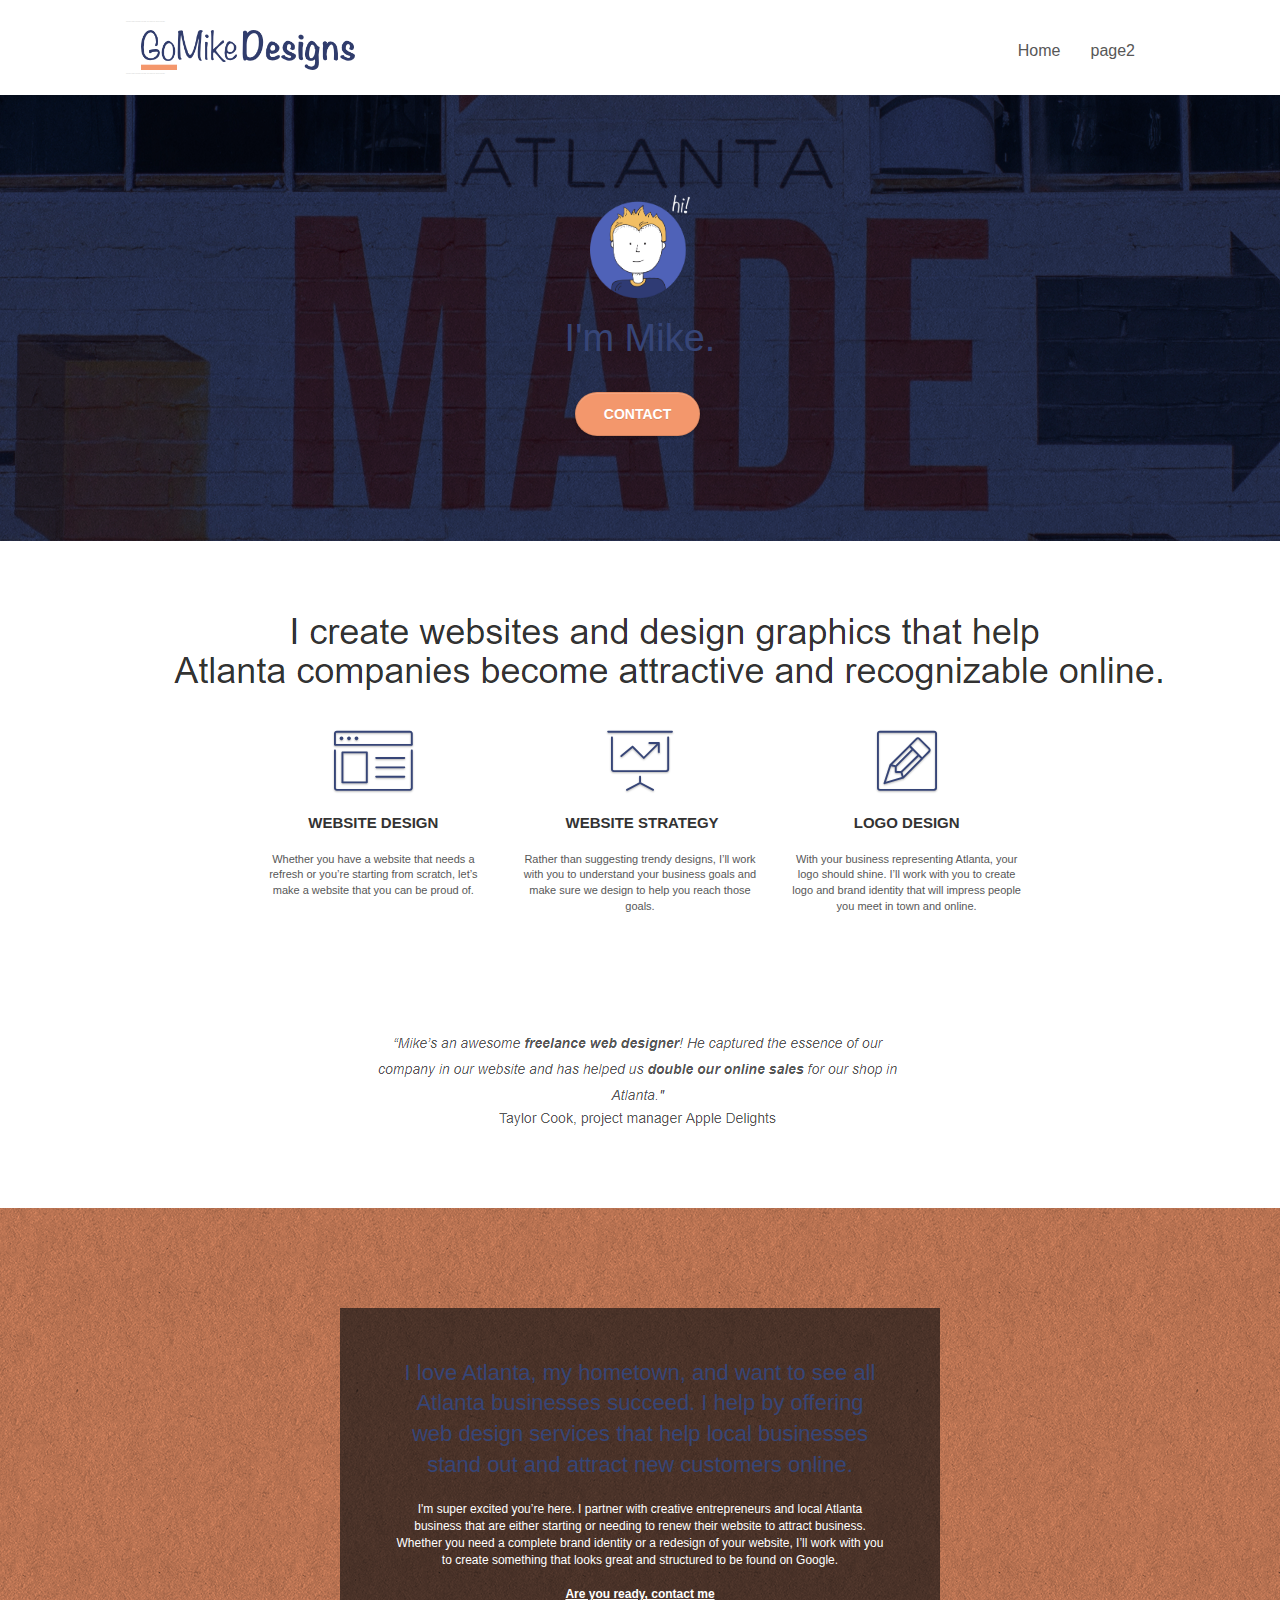
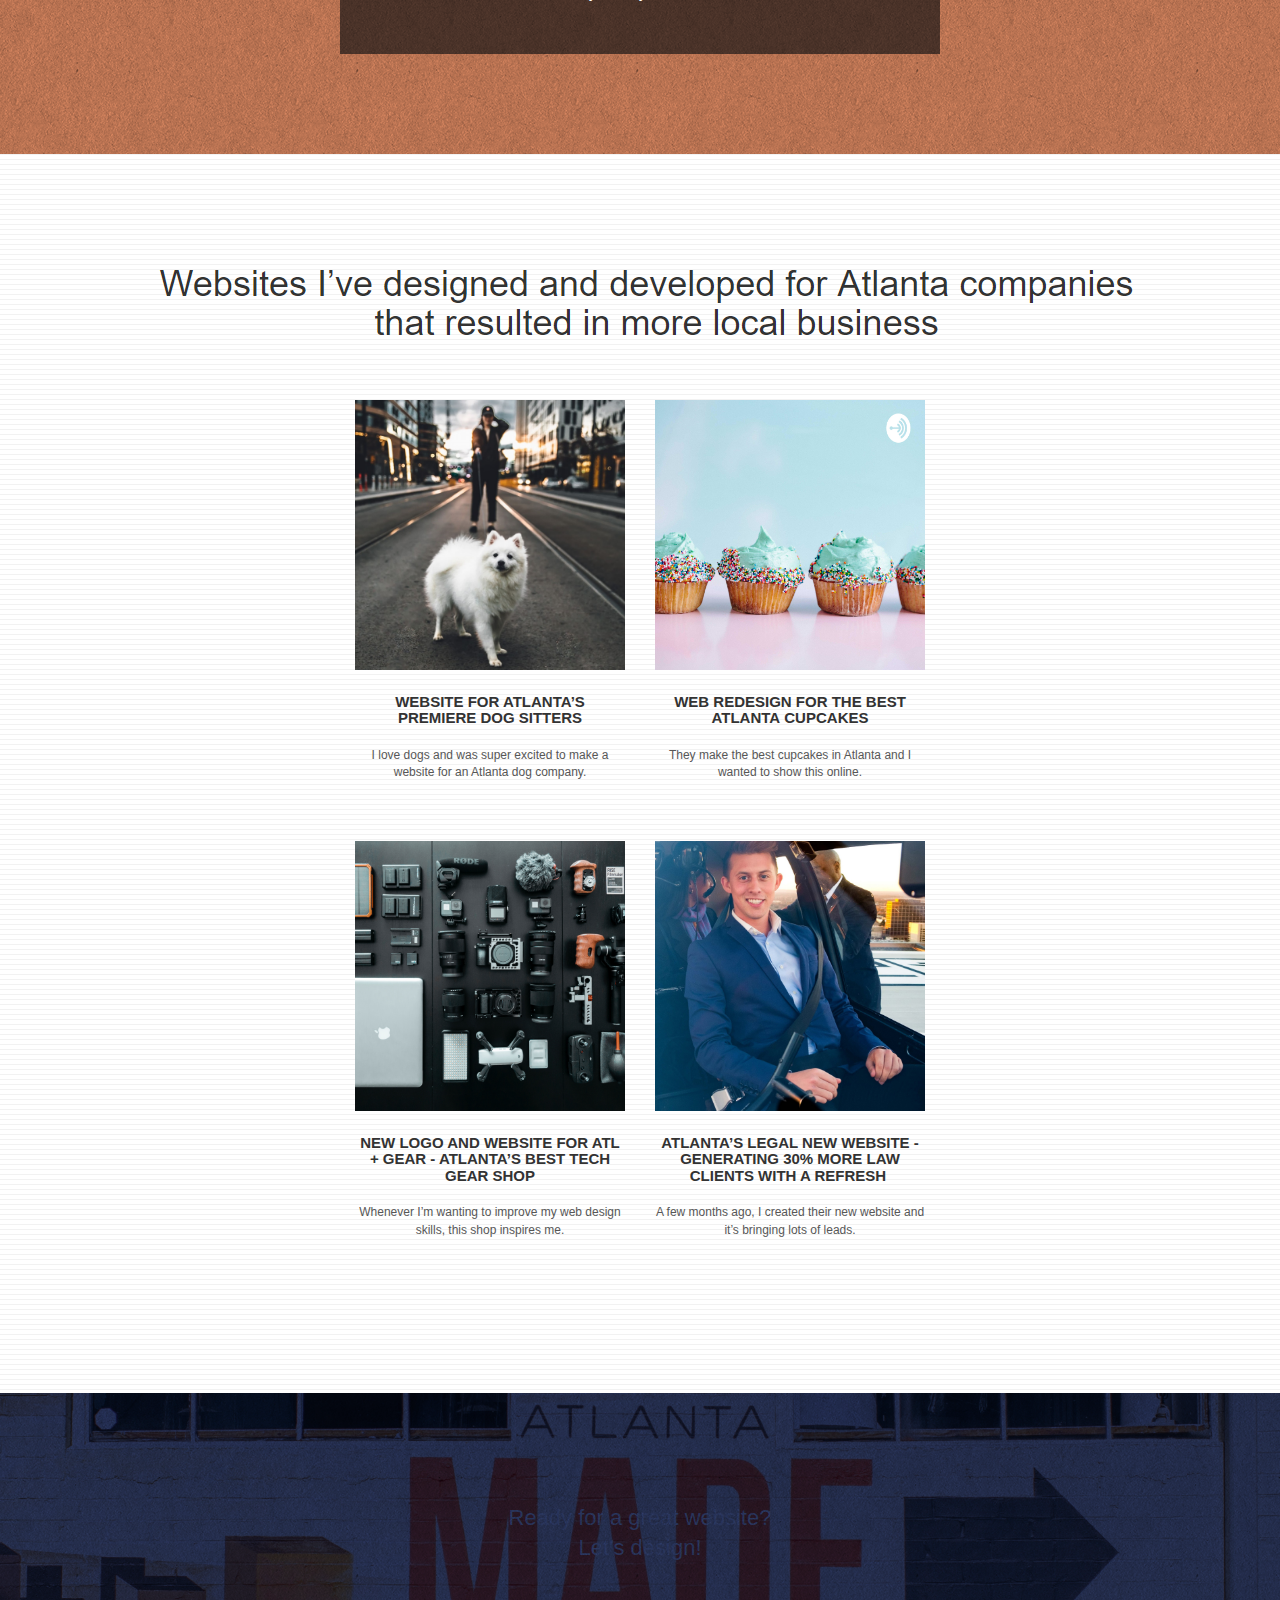
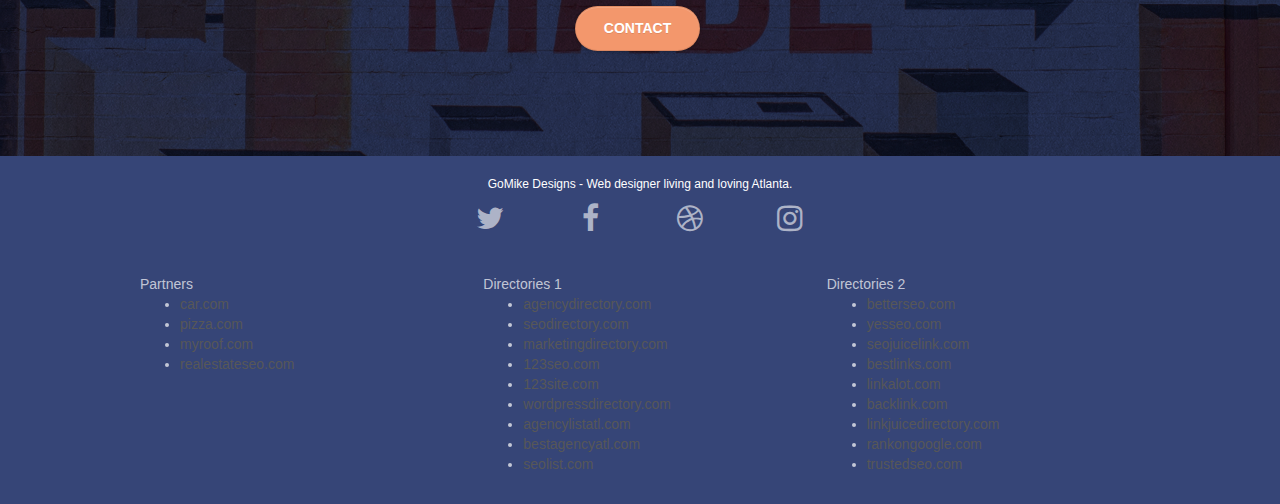
==== index.html @ 6c811590 "initial commit" ====
<!doctype html>
<html lang="Default">
<head>
    <meta charset="utf-8">
    <meta name="keywords" content="seo, google, website, internet, web design, design agency, design agency, design agency, design agency, design agency, design agency, logo design atlanta">
    <meta name="description" content="I'm Mike and your should hire me to build your website">
    <meta name="viewport" content="width=device-width, initial-scale=1.0, viewport-fit=cover">
    <link rel="shortcut icon" type="image/png" href="favicon.jpg">
    
	<link rel="stylesheet" type="text/css" href="./css/bootstrap.css">
	<link rel="stylesheet" type="text/css" href="style.css">
	<link rel="stylesheet" type="text/css" href="./css/font-awesome.css">
	<link rel="stylesheet" type="text/css" href="./css/et-line.css">
	
    
	<script src="./js/jquery-2.1.0.js"></script>
	<script src="./js/bootstrap.js"></script>
	<script src="./js/blocs.js"></script>
	<script src="./js/jquery.touchSwipe.js"></script>
	<script src="./js/gmaps.js"></script>

    <title>.</title>

    
<!-- Analytics -->
 
<!-- Analytics END -->
    
</head>
<body>
<!-- Main container -->
<div class="page-container">
    
<!-- bloc-0 -->
<div class="bloc bgc-white l-bloc " id="bloc-0">
	<div class="container bloc-sm">
		<nav class="navbar row">
			<div class="navbar-header">
					<div class="keywords" style="color:#cccccc;font-size:1px;">web agency atlanta, web strategy, web design, logo, website, web, internet, logo design</div>
				<a class="navbar-brand" href="index.html"><img src="img/atlanta%20web%20design%20logo.png" alt="logo, seo, google, website, internet, web design, design agency" height="40" /></a>
					<div class="keywords" style="color:#cccccc;font-size:1px;">web agency atlanta, web strategy, web design, logo, website, web, internet, logo design</div>

				<button id="nav-toggle" type="button" class="ui-navbar-toggle navbar-toggle" data-toggle="collapse" data-target=".navbar-1">
					<span class="sr-only">Toggle navigation</span><span class="icon-bar"></span><span class="icon-bar"></span><span class="icon-bar"></span>
				</button>
			</div>
			<div class="collapse navbar-collapse navbar-1 special-dropdown-nav">
				<ul class="site-navigation nav navbar-nav">
					<li>
						<a href="index.html">Home</a>
					</li>
					<li>
					</li>
					<li>
						<a href="page2.html">page2</a>
					</li>
				</ul>
			</div>
		</nav>
	</div>
</div>
<!-- bloc-0 END -->

<!-- bloc-1-hero -->
<div class="bloc bgc-dark-slate-blue bg-atlanta-20made-20sign d-bloc bg-t-edge bloc-bg-texture texture-paper b-parallax" id="bloc-1-hero">
	<div class="container bloc-lg">
		<div class="row tight-width-whitespace">
			<div class="col-sm-12">
				<img src="img/atlanta%20web%20designer%20mike.png" class="center-block image-resize-mode" width="100" alt="atlanta web designer mike,seo, google, website, internet, web design, design agency" />
				<h1 class="text-center hero-bloc-text tc-white ">
					I'm Mike.
				</h1>
				<div class="text-center">
					<a href="page2.html" class="btn btn-lg btn-clean btn-rd cta-hero btn-atomic-tangerine" id="cta-hero">Contact</a>
				</div>
			</div>
		</div>
	</div>
</div>
<!-- bloc-1-hero END -->

<!-- bloc-2-services -->
<div class="bloc bgc-white l-bloc" id="bloc-2-services">
	<div class="container bloc-md">
		<div class="row">
			<div class="col-sm-12 text-center">
				<img alt="web agency, web design, logo design, atlanta agency, mike" src="img/title.png" />
			</div>
		</div>
		<div class="row voffset-lg med-width-whitespace">
			<div class="col-sm-4">
				<div class="text-center">
					<span class="et-icon-browser sm-shadow icon-dark-slate-blue icons icon-lg"></span>
				</div>
				<h1 class="mg-md text-center service-header">
					Website Design
				</h1>
				<p class="text-center ">
					Whether you have a website that needs a refresh or you&rsquo;re starting from scratch, let&rsquo;s make a website that you can be proud of.
				</p>
			</div>
			<div class="col-sm-4">
				<div class="text-center">
					<span class="et-icon-presentation sm-shadow icon-dark-slate-blue icons icon-lg"></span>
				</div>
				<h1 class="mg-md text-center service-header">
					&nbsp;Website Strategy
				</h1>
				<p class="text-center ">
					Rather than suggesting trendy designs, I&rsquo;ll work with you to understand your business goals and make sure we design to help you reach those goals.<br>
				</p>
			</div>
			<div class="col-sm-4">
				<div class="text-center">
					<span class="et-icon-edit sm-shadow icon-dark-slate-blue icons icon-lg"></span>
				</div>
				<h1 class="mg-md text-center service-header">
					Logo Design
				</h1>
				<p class="text-center ">
					With your business representing Atlanta, your logo should shine. I&rsquo;ll work with you to create logo and brand identity that will impress people you meet in town and online.
				</p>
			</div>
		</div>
		<div class="row voffset-lg voffset">
			<div class="col-xs-12 col-md-8 col-md-offset-2 text-center">
				<img alt="web agency, web design, logo design " src="img/quote.png" />
			</div>
		</div>
	</div>
</div>
<!-- bloc-2-services END -->

<!-- bloc-3-what-i-do -->
<div class="bloc tc-white bgc-atomic-tangerine bloc-bg-texture texture-paper b-parallax bg-atlanta-20made-20sign-20orange d-bloc" id="bloc-3-what-i-do">
	<div class="container bloc-lg">
		<div class="row tight-width-whitespace black-background">
			<div class="col-sm-12">
				<h2 class="mg-md text-center tc-white">
					I love Atlanta, my hometown, and want to see all Atlanta businesses succeed. I help by offering web design services that help local businesses stand out and attract new customers online.<br>
				</h2>
				<p class="text-center white">
					I'm super excited you&rsquo;re here. I partner with creative entrepreneurs and local Atlanta business that are either starting or needing to renew their website to attract business. Whether you need a complete brand identity or a redesign of your website, I&rsquo;ll work with you to create something that looks great and structured to be found on Google.<br><br><a class="ltc-white bold-link" href="page2.html">Are you ready, contact me</a><br>
				</p>
			</div>
		</div>
	</div>
</div>
<!-- bloc-3-what-i-do END -->

<!-- bloc-4-portfolio -->
<div class="bloc bgc-white bg-lines-h2-bg bg-repeat l-bloc" id="bloc-4-portfolio">
	<div class="container bloc-lg">
		<div class="row">
			<div class="col-sm-12 text-center">
								<img alt="web agency, web design, logo design " src="img/title2.png" />

			</div>
		</div>
		<div class="row tight-width-whitespace portfolio-row">
			<div class="col-sm-6">
				<a href="#" data-lightbox="img/11.jpg" data-gallery-id="gallery-1" data-caption="Website for Atlanta's Premiere dog salon" data-frame="snapshot-lb"><img src="img/11.jpg" class="img-responsive portfolio-thumb" alt="seo, google, website, internet, web design, design agency website for dog salon"/></a>
				<h3 class="mg-md text-center">
					Website for Atlanta&rsquo;s premiere Dog Sitters
				</h3>
				<p class="text-center">
					I love dogs and was super excited to make a website for an Atlanta dog company.
				</p>
			</div>
			<div class="col-sm-6">
				<a href="#" data-lightbox="img/2.jpg" data-gallery-id="gallery-1" data-caption="web redesign for the best cupcakes in Atlanta" data-frame="snapshot-lb"><img src="img/2.jpg" class="img-responsive portfolio-thumb" alt="seo, google, website, internet, web design, design agency website for best cupcakes in atlanta"/></a>
				<h3 class="mg-md text-center">
					Web redesign for the best Atlanta&nbsp;cupcakes
				</h3>
				<p class="text-center">
					They make the best cupcakes in Atlanta and I wanted to show this online.
				</p>
			</div>
		</div>
		<div class="row tight-width-whitespace portfolio-row">
			<div class="col-sm-6">
				<a href="#" data-lightbox="img/3.bmp" data-gallery-id="gallery-1" data-caption="New logo and website for Atlanta's best tech gear shop" data-frame="snapshot-lb"><img src="img/3.bmp" class="img-responsive portfolio-thumb" alt="3.jpg" /></a>
				<h3 class="mg-md text-center">
					New logo and website for Atl + Gear - Atlanta&rsquo;s best tech gear shop
				</h3>
				<p class="text-center">
					Whenever I&rsquo;m wanting to improve my web design skills, this shop inspires me.
				</p>
			</div>
			<div class="col-sm-6">
				<a href="#" data-lightbox="img/4.bmp" data-gallery-id="gallery-1" data-caption="Atlanta's legal website generates 30% more clients after web redesign" data-frame="snapshot-lb"><img src="img/4.bmp" class="img-responsive portfolio-thumb" alt="seo, google, website, internet, web design, Atlanta's legal website generates 30% more clients after web redesign" /></a>
				<h3 class="mg-md text-center">
					Atlanta&rsquo;s legal new website - Generating 30% more law clients with a refresh&nbsp;
				</h3>
				<p class="text-center">
					A few months ago, I created their new website and it&rsquo;s bringing lots of leads.
				</p>
			</div>
		</div>
	</div>
</div>
<!-- bloc-4-portfolio END -->

<!-- bloc-5-cta -->
<div class="bloc bgc-dark-slate-blue bg-atlanta-20made-20sign d-bloc bloc-bg-texture texture-paper" id="bloc-5-cta">
	<div class="container bloc-lg">
		<div class="row">
			<h2 class="mg-md text-center tc-white">
				Ready for a great website? <br>Let&rsquo;s design!
			</h2>
			<div class="col-sm-12 text-center">
				<a href="page2.html" class="btn btn-atomic-tangerine btn-clean btn-rd btn-lg cta-hero">Contact</a>
			</div>
		</div>
	</div>
</div>
<!-- bloc-5-cta END -->

<!-- Footer - bloc-8 -->
<div class="bloc bgc-dark-slate-blue d-bloc" id="bloc-8">
	<div class="container bloc-sm">
		<div class="row">
			<div class="col-sm-12">
				<p class="text-center white">
					GoMike Designs - Web designer living and loving Atlanta.<br>
				</p>
				<div class="row row-no-gutters social">
					<div class="col-sm-3">
						<div class="text-center">
							<a class="social" href="index.html"><span class="fa fa-twitter icon-md"></span></a>
						</div>
					</div>
					<div class="col-sm-3">
						<div class="text-center">
							<a class="social" href="index.html"><span class="fa fa-facebook icon-md"></span></a>
						</div>
					</div>
					<div class="col-sm-3">
						<div class="text-center">
							<a class="social" href="index.html"><span class="fa fa-dribbble icon-md"></span></a>
						</div>
					</div>
					<div class="col-sm-3">
						<div class="text-center">
							<a class="social" href="index.html"><span class="fa fa-instagram icon-md"></span></a>
						</div>
					</div>

					<div class="keywords" style="color:#364577;">web agency atlanta, web strategy, web design, logo, website, web, internet, logo design</div>

				</div>
					<div class="row">
					<div class="col-sm-4">
						Partners
							<ul>
								<li><a href="car.com">car.com</a></li>
								<li><a href="pizza.com">pizza.com</a></li>
								<li><a href="myroof.com">myroof.com</a></li>
								<li><a href="realestateseo.com">realestateseo.com</a></li>
							</ul>		
					</div>
					<div class="col-sm-4">
						Directories 1
						<ul>
							<li><a href="agencydirectory.com">agencydirectory.com</a></li>
							<li><a href="seodirectory.com">seodirectory.com</a></li>
							<li><a href="marketingdirectory.com">marketingdirectory.com</a></li>
							<li><a href="123seo.com">123seo.com</a></li>
							<li><a href="123site.com">123site.com</a></li>
							<li><a href="wordpressdirectory.com">wordpressdirectory.com</a></li>
							<li><a href="agencylistatl.com">agencylistatl.com</a></li>
							<li><a href="bestagencyatl.com">bestagencyatl.com</a></li>
							<li><a href="seolist.com">seolist.com</a></li>
						</ul>
					</div>
					<div class="col-sm-4">
						Directories 2
						<ul>
							<li><a href="betterseo.com">betterseo.com</a></li>
							<li><a href="yesseo.com">yesseo.com</a></li>
							<li><a href="seojuicelink.com">seojuicelink.com</a></li>
							<li><a href="bestlinks.com">bestlinks.com</a></li>
							<li><a href="linkalot.com">linkalot.com</a></li>
							<li><a href="backlink.com">backlink.com</a></li>
							<li><a href="linkjuicedirectory.com">linkjuicedirectory.com</a></li>
							<li><a href="rankongoogle.com">rankongoogle.com</a></li>
							<li><a href="trustedseo.com">trustedseo.com</a></li>
						</ul>
					</div>
				</div>
			</div>
		</div>
	</div>
</div>
<!-- Footer - bloc-8 END -->

</div>
<!-- Main container END -->
    

</body>
</html>
---- style.css ----
body {
    margin: 0;
    padding: 0;
    background: #FFF;
    overflow-x: hidden;
    -webkit-font-smoothing: antialiased;
    -moz-osx-font-smoothing: grayscale;
}

a,
button {
    transition: all .3s ease-in-out;
    outline: none!important;
}

a:hover {
    text-decoration: none;
    cursor: pointer;
}

#page-loading-blocs-notifaction {
    position: fixed;
    top: 0;
    bottom: 0;
    width: 100%;
    z-index: 100000;
    background: #FFFFFF url("img/pageload-spinner.gif") no-repeat center center;
}

.bloc {
    width: 100%;
    clear: both;
    background: 50% 50% no-repeat;
    padding: 0 50px;
    -webkit-background-size: cover;
    -moz-background-size: cover;
    -o-background-size: cover;
    background-size: cover;
    position: relative;
}

.bloc .container {
    padding-left: 0;
    padding-right: 0;
}

.bloc-lg {
    padding: 100px 50px;
}

.bloc-md {
    padding: 50px;
}

.bloc-sm {
    padding: 20px 50px;
}

.bg-center,
.bg-l-edge,
.bg-r-edge,
.bg-t-edge,
.bg-b-edge,
.bg-tl-edge,
.bg-bl-edge,
.bg-tr-edge,
.bg-br-edge,
.bg-repeat {
    -webkit-background-size: auto!important;
    -moz-background-size: auto!important;
    -o-background-size: auto!important;
    background-size: auto!important;
}

.bg-repeat {
    background: repeat;
}

.bg-t-edge {
    background: top no-repeat;
}

.bloc-bg-texture::before {
    content: "";
    background-size: 2px 2px;
    position: absolute;
    top: 0;
    bottom: 0;
    left: 0;
    right: 0;
}

.texture-paper::before {
    background: url("img/texture-paper.png");
    background-size: 280px 280px;
}

.b-parallax {
    background-attachment: fixed;
}

.d-bloc {
    color: rgba(255, 255, 255, .7);
}

.d-bloc button:hover {
    color: rgba(255, 255, 255, .9);
}

.d-bloc .icon-round,
.d-bloc .icon-square,
.d-bloc .icon-rounded,
.d-bloc .icon-semi-rounded-a,
.d-bloc .icon-semi-rounded-b {
    border-color: rgba(255, 255, 255, .9);
}

.d-bloc .divider-h span {
    border-color: rgba(255, 255, 255, .2);
}

.d-bloc .a-btn,
.d-bloc .navbar a,
.d-bloc .navbar-brand,
.d-bloc a .icon-sm,
.d-bloc a .icon-md,
.d-bloc a .icon-lg,
.d-bloc a .icon-xl,
.d-bloc h1 a,
.d-bloc h2 a,
.d-bloc h3 a,
.d-bloc h4 a,
.d-bloc h5 a,
.d-bloc h6 a,
.d-bloc p a {
    color: rgba(255, 255, 255, .6);
}

.d-bloc .a-btn:hover,
.d-bloc .navbar a:hover,
.d-bloc .navbar-brand:hover,
.d-bloc a:hover .icon-sm,
.d-bloc a:hover .icon-md,
.d-bloc a:hover .icon-lg,
.d-bloc a:hover .icon-xl,
.d-bloc h1 a:hover,
.d-bloc h2 a:hover,
.d-bloc h3 a:hover,
.d-bloc h4 a:hover,
.d-bloc h5 a:hover,
.d-bloc h6 a:hover,
.d-bloc p a:hover {
    color: rgba(255, 255, 255, 1);
}

.d-bloc .navbar-toggle .icon-bar {
    background: rgba(255, 255, 255, 1);
}

.d-bloc .btn-wire,
.d-bloc .btn-wire:hover {
    color: rgba(255, 255, 255, 1);
    border-color: rgba(255, 255, 255, 1);
}

.d-bloc .panel {
    color: rgba(0, 0, 0, .5);
}

.d-bloc .panel button:hover {
    color: rgba(0, 0, 0, .7);
}

.d-bloc .panel icon {
    border-color: rgba(0, 0, 0, .7);
}

.d-bloc .panel .divider-h span {
    border-color: rgba(0, 0, 0, .1);
}

.d-bloc .panel .a-btn {
    color: rgba(0, 0, 0, .6);
}

.d-bloc .panel .a-btn:hover {
    color: rgba(0, 0, 0, 1);
}

.d-bloc .panel .btn-wire,
.d-bloc .panel .btn-wire:hover {
    color: rgba(0, 0, 0, .7);
    border-color: rgba(0, 0, 0, .3);
}

.d-bloc .panel,
.l-bloc {
    color: rgba(0, 0, 0, .5);
}

.d-bloc .panel button:hover,
.l-bloc button:hover {
    color: rgba(0, 0, 0, .7);
}

.l-bloc .icon-round,
.l-bloc .icon-square,
.l-bloc .icon-rounded,
.l-bloc .icon-semi-rounded-a,
.l-bloc .icon-semi-rounded-b {
    border-color: rgba(0, 0, 0, .7);
}

.d-bloc .panel .divider-h span,
.l-bloc .divider-h span {
    border-color: rgba(0, 0, 0, .1);
}

.d-bloc .panel .a-btn,
.l-bloc .a-btn,
.l-bloc .navbar a,
.l-bloc .navbar-brand,
.l-bloc a .icon-sm,
.l-bloc a .icon-md,
.l-bloc a .icon-lg,
.l-bloc a .icon-xl,
.l-bloc h1 a,
.l-bloc h2 a,
.l-bloc h3 a,
.l-bloc h4 a,
.l-bloc h5 a,
.l-bloc h6 a,
.l-bloc p a {
    color: rgba(0, 0, 0, .6);
}

.d-bloc .panel .a-btn:hover,
.l-bloc .a-btn:hover,
.l-bloc .navbar a:hover,
.l-bloc .navbar-brand:hover,
.l-bloc a:hover .icon-sm,
.l-bloc a:hover .icon-md,
.l-bloc a:hover .icon-lg,
.l-bloc a:hover .icon-xl,
.l-bloc h1 a:hover,
.l-bloc h2 a:hover,
.l-bloc h3 a:hover,
.l-bloc h4 a:hover,
.l-bloc h5 a:hover,
.l-bloc h6 a:hover,
.l-bloc p a:hover {
    color: rgba(0, 0, 0, 1);
}

.l-bloc .navbar-toggle .icon-bar {
    color: rgba(0, 0, 0, .6);
}

.d-bloc .panel .btn-wire,
.d-bloc .panel .btn-wire:hover,
.l-bloc .btn-wire,
.l-bloc .btn-wire:hover {
    color: rgba(0, 0, 0, .7);
    border-color: rgba(0, 0, 0, .3);
}

.voffset {
    margin-top: 30px;
}

.voffset-lg {
    margin-top: 80px;
}

.row-no-gutters {
    margin-right: 0;
    margin-left: 0;
}

.row.row-no-gutters > [class^="col-"],
.row.row-no-gutters > [class*=" col-"] {
    padding-right: 0;
    padding-left: 0;
}

#bloc-2-services p {
    font-size: 11px;
}

.navbar {
    margin-bottom: 0;
    z-index: 1;
}

.navbar-brand {
    height: auto;
    padding: 3px 15px;
    font-size: 25px;
    font-weight: normal;
    font-weight: 600;
    line-height: 44px;
}

.navbar-brand img {
    max-height: 200px;
    margin: 0 5px 0 0;
    display: inline;
}

.navbar-brand img[src$=svg] {
    min-width: 100px;
}

.nav-center .navbar-brand img {
    margin: 0;
}

.navbar .nav {
    padding-top: 2px;
    margin-right: -16px;
    float: right;
    z-index: 1;
}

.nav > li {
    float: left;
    margin-top: 4px;
    font-size: 16px;
}

.navbar-nav .open .dropdown-menu > li > a {
    text-align: inherit;
}

.nav > li a:hover,
.nav > li a:focus {
    background: transparent;
}

.navbar-toggle {
    margin: 10px 10px 0 0;
    border: 0px;
}

.navbar-toggle:hover {
    background: transparent!important;
}

.navbar-toggle .icon-bar {
    background-color: rgba(0, 0, 0, .5);
    width: 26px;
}

.nav-invert .navbar .nav {
    float: left;
}

.nav-invert .navbar-header,
.nav-invert .navbar-brand {
    float: right;
    position: relative;
    z-index: 2;
}

@media (min-width: 768px) {
    .site-navigation {
        position: absolute;
        top: 50%;
        right: 20px;
        transform: translate(0, -50%);
        -webkit-transform: translateY(-50%);
    }
    .nav > li .dropdown-menu a,
    .nav > li .dropdown-menu a:hover {
        color: #484848;
    }
    .nav-invert .site-navigation {
        left: 0;
        right: 0;
    }
    .nav-center {
        text-align: center;
    }
    .nav-center .navbar-header {
        width: 100%;
    }
    .nav-center .navbar-header,
    .nav-center .navbar-brand,
    .nav-center .nav > li {
        float: none;
        display: inline-block;
    }
    .nav-center .site-navigation {
        position: relative;
        width: 100%;
        right: 0;
        margin-right: 0px;
        margin-top: 20px;
    }
    .nav-center.mini-nav .navbar-toggle {
        float: none;
        margin: 10px auto 0;
    }
}

.nav > li > .dropdown a {
    background: none!important;
    display: block;
    padding: 14px 15px;
}

nav .caret {
    margin: 0 5px;
}

.dropdown-menu .dropdown-menu {
    top: -8px;
    left: 100%;
}

.dropdown-menu .dropmenu-flow-right {
    top: 100%;
    left: 0;
    margin-left: -1px;
    border-top-left-radius: 0;
    border-top-right-radius: 0;
}

.dropdown-menu .dropdown span {
    border: 4px solid black;
    border-top-color: transparent;
    border-right-color: transparent;
    border-bottom-color: transparent;
    margin: 6px -5px 0 0!important;
    float: right;
}

.mg-md {
    margin-top: 10px;
    margin-bottom: 20px;
}

.mg-lg {
    margin-top: 10px;
    margin-bottom: 40px;
}

.btn {
    margin: 0 5px 5px 0;
}

.btn.pull-right {
    margin: 0 0 5px 5px;
}

.btn-d,
.btn-d:hover,
.btn-d:focus {
    color: #FFF;
    background: rgba(0, 0, 0, .3);
}

button {
    outline: none!important;
}

.btn-rd {
    border-radius: 40px;
}

.btn-clean {
    border: 1px solid rgba(0, 0, 0, .08);
    border-bottom-color: rgba(0, 0, 0, .1);
    text-shadow: 0 1px 0 rgba(0, 0, 1, .1);
    box-shadow: 0 1px 3px rgba(0, 0, 1, .25), inset 0 1px 0 0 rgba(255, 255, 255, .15);
}

.icon-md {
    font-size: 30px!important;
}

.icon-lg {
    font-size: 60px!important;
}

.sm-shadow {
    text-shadow: 0 1px 2px rgba(0, 0, 0, .3);
}

.panel-sq,
.panel-sq .panel-heading,
.panel-sq .panel-footer {
    border-radius: 0;
}

.panel-rd {
    border-radius: 30px;
}

.panel-rd .panel-heading {
    border-radius: 29px 29px 0 0;
}

.panel-rd .panel-footer {
    border-radius: 0 0 29px 29px;
}

.form-control {
    border-color: rgba(0, 0, 0, .1);
    box-shadow: none;
}

.scrollToTop {
    width: 40px;
    height: 40px;
    position: fixed;
    bottom: 20px;
    right: 20px;
    opacity: 0;
    z-index: 500;
    transition: all .3s ease-in-out;
}

.scrollToTop span {
    margin-top: 6px;
}

.showScrollTop {
    font-size: 14px;
    opacity: 1;
}

a[data-lightbox] {
    position: relative;
    display: block;
    text-align: center;
}

a[data-lightbox]:hover::before {
    content: "+";
    font-family: "HelveticaNeue-Light", "Helvetica Neue Light", "Helvetica Neue", Helvetica, Arial;
    font-size: 32px;
    width: 50px;
    height: 50px;
    margin-left: -25px;
    border-radius: 50%;
    background: rgba(0, 0, 0, .6);
    color: #FFF;
    font-weight: 100;
    z-index: 1;
    position: absolute;
    top: 50%;
    transform: translateY(-50%);
    -webkit-transform: translateY(-50%);
}

a[data-lightbox]:hover img {
    opacity: 0.6;
    -webkit-animation-fill-mode: none;
    animation-fill-mode: none;
}

#lightbox-modal {
    display: flex;
    align-items: center;
}

#lightbox-modal .modal-dialog {
    width: 90%;
    max-width: 900px;
    margin: 0 auto 0;
}

#lightbox-modal .modal-dialog img {
    max-height: 90vh;
    margin: 0 auto;
}

.lightbox-caption {
    padding: 20px;
    color: #FFF;
    background: rgba(0, 0, 0, .5);
    position: absolute;
    left: 15px;
    right: 15px;
    bottom: 5px;
}

.close-lightbox {
    color: #FFF;
    font-size: 30px;
    position: absolute;
    top: 20px;
    right: 20px;
    z-index: 20;
    background: rgba(0, 0, 0, .5);
    border: none;
    line-height: 30px;
    padding: 0 9px 5px;
    opacity: 0.3;
}

.close-lightbox:hover,
.next-lightbox:hover,
.prev-lightbox:hover {
    opacity: 1.0;
    color: #FFF;
}

.next-lightbox,
.prev-lightbox {
    font-size: 20px;
    color: rgba(255, 255, 255, .9);
    background: rgba(0, 0, 0, .5);
    transition: all .2s ease-in-out;
    position: absolute;
    top: 45%;
    z-index: 1;
    opacity: 0.4;
}

.next-lightbox {
    padding: 6px 8px 1px 13px;
    right: 25px;
}

.prev-lightbox {
    padding: 6px 13px 1px 10px;
    left: 25px;
}

.snapshot-lb .modal-body {
    padding-bottom: 45px;
}

.snapshot-lb .lightbox-caption {
    padding: 0;
    color: rgba(0, 0, 0, .5);
    background: none;
}

h1,
h2,
h3,
h4,
h5,
h6,
p,
label,
.btn,
a {
    font-family: "helvetica";
    font-weight: 400;
    color: #575757!important;
}

.container {
    max-width: 1000px;
}

.hero-bloc-text {
    font-size: 38px;
}

.hero-bloc-text-sub {
    font-size: 36px;
}

.statement-bloc-text {
    line-height: 26px;
    font-style: italic;
    font-size: 20px;
    text-align: center;
    font-weight: lighter;
    max-width: 520px;
    margin: auto auto auto auto;
}

p {
    font-size: 12px;
}

.tight-width-whitespace {
    max-width: 600px;
    margin: auto auto auto auto;
}

.h1 {
    font-size: 20px;
    font-family: "Open Sans";
}

.cta-hero {
    margin-top: 22px;
    color: #FFFFFF!important;
    text-transform: uppercase;
    padding: 12px 28px 12px 28px;
    font-size: 1.0em;
    font-weight: 700;
}

.social {
    max-width: 400px;
    margin: auto auto auto auto;
}

h2 {
    font-size: 22px;
    line-height: 1.4em;
}

h3 {
    font-size: 15px;
    text-transform: uppercase;
    font-weight: 700;
    color: #333333!important;
}

.med-width-whitespace {
    max-width: 800px;
    margin: auto auto auto auto;
    box-shadow: 0px 0px 0px #000000;
}

h1 {
    color: #333333!important;
}

h4 {
    color: #333333!important;
}

.icons {
    margin-bottom: 14px;
    margin-top: 24px;
}

.white {
    color: #FFFFFF!important;
}

.portfolio-thumb {
    margin-bottom: 24px;
}

.portfolio-row {
    margin-bottom: 44px;
    margin-top: 50px;
}

.avatar {
    box-shadow: 0px 4px 9px rgba(0, 0, 0, 0.3);
}

.black-background {
    background-color: rgba(35, 31, 32, 0.7);
    padding: 40px 40px 40px 40px;
}

.bold-link {
    font-weight: 900;
    text-decoration: underline!important;
}

.service-header {
    font-size: 15px;
    font-weight: 700;
    text-transform: uppercase;
}

.bgc-white {
    background-color: #FFFFFF;
}

.bgc-dark-slate-blue {
    background-color: #364577;
}

.bgc-atomic-tangerine {
    background-color: #F3976C;
}

.tc-white {
    color: #364577!important;
}

.btn-atomic-tangerine {
    background: #F3976C;
    color: #FFFFFF!important;
}

.btn-atomic-tangerine:hover {
    background: #c27956!important;
    color: #FFFFFF!important;
}

.ltc-white {
    color: #FFFFFF!important;
}

.ltc-white:hover {
    color: #cccccc!important;
}

.ltc-atomic-tangerine {
    color: #F3976C!important;
}

.ltc-atomic-tangerine:hover {
    color: #c27956!important;
}

.icon-dark-slate-blue {
    color: #364577!important;
    border-color: #364577!important;
}

.bg-dots-bg {
    background-image: url("img/dots-bg.png");
}

.bg-lines-h2-bg {
    background-image: url("img/lines-h2-bg.png");
}

.bg-atlanta-20made-20sign {
    background-image: url("img/atlanta%20made%20sign.jpg");
}

.bg-atlanta-20made-20sign-20orange {
    background-image: url("img/atlanta%20made%20sign%20orange.jpg");
}

@media (max-width: 1024px) {
    .bloc {
        padding-left: 20px;
        padding-right: 20px;
    }
    .bloc.full-width-bloc,
    .bloc-tile-2.full-width-bloc .container,
    .bloc-tile-3.full-width-bloc .container,
    .bloc-tile-4.full-width-bloc .container {
        padding-left: 0;
        padding-right: 0;
    }
}

@media (max-width: 992px) and (min-width: 768px) {
    .navbar .nav {
        max-width: 80%
    }
    .nav-center.navbar .nav {
        max-width: 100%
    }
}

@media only screen and (min-device-width: 768px) and (max-device-width: 1024px) and (orientation: landscape) {
    .b-parallax {
        background-attachment: scroll;
    }
}

@media only screen and (min-device-width: 1024px) and (max-device-width: 1366px) and (-webkit-min-device-pixel-ratio: 1.5) {
    .b-parallax {
        background-attachment: scroll;
    }
}

@media (max-width: 991px) {
    .container {
        width: 100%;
    }
    .b-parallax {
        background-attachment: scroll;
    }
    .page-container,
    #hero-bloc {
        overflow-x: hidden;
        position: relative;
    }
    .bloc {
        padding-left: constant(safe-area-inset-left);
        padding-right: constant(safe-area-inset-right);
    }
    .bloc-group,
    .bloc-group .bloc {
        display: block;
        width: 100%;
    }
    .bloc-fill-screen .fill-bloc-top-edge,
    .bloc-fill-screen .fill-bloc-bottom-edge {
        padding: 0 20px;
        padding-left: constant(safe-area-inset-left);
        padding-right: constant(safe-area-inset-right);
    }
}

@media (max-width: 767px) {
    .page-container {
        overflow-x: hidden;
        position: relative;
    }
    h1,
    h2,
    h3,
    h4,
    h5,
    h6,
    p,
    #disqus_thread {
        padding-left: 10px!important;
        padding-right: 10px!important;
    }
    .b-parallax {
        background-attachment: scroll;
    }
    .navbar .nav {
        padding-top: 0;
        border-top: 1px solid rgba(0, 0, 0, .2);
        float: none!important;
    }
    .navbar.row {
        margin-left: 0;
        margin-right: 0;
    }
    .site-navigation {
        position: inherit;
        transform: none;
        -webkit-transform: none;
        -ms-transform: none;
    }
    .nav > li {
        margin-top: 0;
        border-bottom: 1px solid rgba(0, 0, 0, .1);
        background: rgba(0, 0, 0, .05);
        text-align: left;
        padding-left: 15px;
        width: 100%;
    }
    .nav > li:hover {
        background: rgba(0, 0, 0, .08);
    }
    .dropdown .dropdown a .caret {
        float: none;
        margin: 5px 0 0 10px!important;
        border: 4px solid black;
        border-bottom-color: transparent;
        border-right-color: transparent;
        border-left-color: transparent;
    }
    #hero-bloc .navbar .nav {
        background: rgba(0, 0, 0, .8);
    }
    #hero-bloc .navbar .nav a {
        color: rgba(255, 255, 255, .6);
    }
    .hero {
        padding: 50px 0;
    }
    .hero-nav {
        left: -1px;
        right: -1px;
    }
    .navbar-collapse {
        padding: 0;
        overflow-x: hidden;
        -webkit-box-shadow: none;
        box-shadow: none;
    }
    .navbar-brand img {
        max-height: 40px;
        width: auto;
    }
    .nav-invert .navbar-header {
        float: none;
        width: 100%;
    }
    .nav-invert .navbar-toggle {
        float: left;
        margin-left: 10px;
    }
    .bloc {
        padding-left: 0;
        padding-right: 0;
    }
    .bloc-xxl,
    .bloc-xl,
    .bloc-lg {
        padding: 40px 0;
    }
    .bloc-sm,
    .bloc-md {
        padding-left: 0;
        padding-right: 0;
    }
    .bloc-tile-2 .container,
    .bloc-tile-3 .container,
    .bloc-tile-4 .container,
    .bloc-fill-screen .fill-bloc-top-edge,
    .bloc-fill-screen .fill-bloc-bottom-edge {
        padding-left: 0;
        padding-right: 0;
    }
    .a-block {
        padding: 0 10px;
    }
    .btn-dwn {
        display: none;
    }
    .voffset {
        margin-top: 5px;
    }
    .voffset-md {
        margin-top: 20px;
    }
    .voffset-lg {
        margin-top: 30px;
    }
    form {
        padding: 5px;
    }
    .close-lightbox {
        display: inline-block;
    }
    .blocsapp-device-iphone5 {
        background-size: 216px 425px;
        padding-top: 60px;
        width: 216px;
        height: 425px;
    }
    .blocsapp-device-iphone5 img {
        width: 180px;
        height: 320px;
    }
}

@media (max-width: 400px) {
    .bloc {
        padding-left: 0;
        padding-right: 0;
    }
}

@media (max-width: 767px) {
    .bloc-mob-center-text {
        text-align: center;
    }
}
---- css/et-line.css ----
@font-face {
    font-family: et-line;
    src: url(../fonts/et-line.eot);
    src: url(../fonts/et-line.eot?#iefix) format('embedded-opentype'), url(../fonts/et-line.woff) format('woff'), url(../fonts/et-line.ttf) format('truetype'), url(../fonts/et-line.svg#et-line) format('svg');
    font-weight: 400;
    font-style: normal
}

.et-icon-adjustments,
.et-icon-alarmclock,
.et-icon-anchor,
.et-icon-aperture,
.et-icon-attachment,
.et-icon-bargraph,
.et-icon-basket,
.et-icon-beaker,
.et-icon-bike,
.et-icon-book-open,
.et-icon-briefcase,
.et-icon-browser,
.et-icon-calendar,
.et-icon-camera,
.et-icon-caution,
.et-icon-chat,
.et-icon-circle-compass,
.et-icon-clipboard,
.et-icon-clock,
.et-icon-cloud,
.et-icon-compass,
.et-icon-desktop,
.et-icon-dial,
.et-icon-document,
.et-icon-documents,
.et-icon-download,
.et-icon-dribbble,
.et-icon-edit,
.et-icon-envelope,
.et-icon-expand,
.et-icon-facebook,
.et-icon-flag,
.et-icon-focus,
.et-icon-gears,
.et-icon-genius,
.et-icon-gift,
.et-icon-global,
.et-icon-globe,
.et-icon-googleplus,
.et-icon-grid,
.et-icon-happy,
.et-icon-hazardous,
.et-icon-heart,
.et-icon-hotairballoon,
.et-icon-hourglass,
.et-icon-key,
.et-icon-laptop,
.et-icon-layers,
.et-icon-lifesaver,
.et-icon-lightbulb,
.et-icon-linegraph,
.et-icon-linkedin,
.et-icon-lock,
.et-icon-magnifying-glass,
.et-icon-map,
.et-icon-map-pin,
.et-icon-megaphone,
.et-icon-mic,
.et-icon-mobile,
.et-icon-newspaper,
.et-icon-notebook,
.et-icon-paintbrush,
.et-icon-paperclip,
.et-icon-pencil,
.et-icon-phone,
.et-icon-picture,
.et-icon-pictures,
.et-icon-piechart,
.et-icon-presentation,
.et-icon-pricetags,
.et-icon-printer,
.et-icon-profile-female,
.et-icon-profile-male,
.et-icon-puzzle,
.et-icon-quote,
.et-icon-recycle,
.et-icon-refresh,
.et-icon-ribbon,
.et-icon-rss,
.et-icon-sad,
.et-icon-scissors,
.et-icon-scope,
.et-icon-search,
.et-icon-shield,
.et-icon-speedometer,
.et-icon-strategy,
.et-icon-streetsign,
.et-icon-tablet,
.et-icon-target,
.et-icon-telescope,
.et-icon-toolbox,
.et-icon-tools,
.et-icon-tools-2,
.et-icon-trophy,
.et-icon-tumblr,
.et-icon-twitter,
.et-icon-upload,
.et-icon-video,
.et-icon-wallet,
.et-icon-wine {
    font-family: et-line;
    speak: none;
    font-style: normal;
    font-weight: 400;
    font-variant: normal;
    text-transform: none;
    line-height: 1;
    -webkit-font-smoothing: antialiased;
    -moz-osx-font-smoothing: grayscale;
    display: inline-block
}

.et-icon-mobile:before {
    content: "\e000"
}

.et-icon-laptop:before {
    content: "\e001"
}

.et-icon-desktop:before {
    content: "\e002"
}

.et-icon-tablet:before {
    content: "\e003"
}

.et-icon-phone:before {
    content: "\e004"
}

.et-icon-document:before {
    content: "\e005"
}

.et-icon-documents:before {
    content: "\e006"
}

.et-icon-search:before {
    content: "\e007"
}

.et-icon-clipboard:before {
    content: "\e008"
}

.et-icon-newspaper:before {
    content: "\e009"
}

.et-icon-notebook:before {
    content: "\e00a"
}

.et-icon-book-open:before {
    content: "\e00b"
}

.et-icon-browser:before {
    content: "\e00c"
}

.et-icon-calendar:before {
    content: "\e00d"
}

.et-icon-presentation:before {
    content: "\e00e"
}

.et-icon-picture:before {
    content: "\e00f"
}

.et-icon-pictures:before {
    content: "\e010"
}

.et-icon-video:before {
    content: "\e011"
}

.et-icon-camera:before {
    content: "\e012"
}

.et-icon-printer:before {
    content: "\e013"
}

.et-icon-toolbox:before {
    content: "\e014"
}

.et-icon-briefcase:before {
    content: "\e015"
}

.et-icon-wallet:before {
    content: "\e016"
}

.et-icon-gift:before {
    content: "\e017"
}

.et-icon-bargraph:before {
    content: "\e018"
}

.et-icon-grid:before {
    content: "\e019"
}

.et-icon-expand:before {
    content: "\e01a"
}

.et-icon-focus:before {
    content: "\e01b"
}

.et-icon-edit:before {
    content: "\e01c"
}

.et-icon-adjustments:before {
    content: "\e01d"
}

.et-icon-ribbon:before {
    content: "\e01e"
}

.et-icon-hourglass:before {
    content: "\e01f"
}

.et-icon-lock:before {
    content: "\e020"
}

.et-icon-megaphone:before {
    content: "\e021"
}

.et-icon-shield:before {
    content: "\e022"
}

.et-icon-trophy:before {
    content: "\e023"
}

.et-icon-flag:before {
    content: "\e024"
}

.et-icon-map:before {
    content: "\e025"
}

.et-icon-puzzle:before {
    content: "\e026"
}

.et-icon-basket:before {
    content: "\e027"
}

.et-icon-envelope:before {
    content: "\e028"
}

.et-icon-streetsign:before {
    content: "\e029"
}

.et-icon-telescope:before {
    content: "\e02a"
}

.et-icon-gears:before {
    content: "\e02b"
}

.et-icon-key:before {
    content: "\e02c"
}

.et-icon-paperclip:before {
    content: "\e02d"
}

.et-icon-attachment:before {
    content: "\e02e"
}

.et-icon-pricetags:before {
    content: "\e02f"
}

.et-icon-lightbulb:before {
    content: "\e030"
}

.et-icon-layers:before {
    content: "\e031"
}

.et-icon-pencil:before {
    content: "\e032"
}

.et-icon-tools:before {
    content: "\e033"
}

.et-icon-tools-2:before {
    content: "\e034"
}

.et-icon-scissors:before {
    content: "\e035"
}

.et-icon-paintbrush:before {
    content: "\e036"
}

.et-icon-magnifying-glass:before {
    content: "\e037"
}

.et-icon-circle-compass:before {
    content: "\e038"
}

.et-icon-linegraph:before {
    content: "\e039"
}

.et-icon-mic:before {
    content: "\e03a"
}

.et-icon-strategy:before {
    content: "\e03b"
}

.et-icon-beaker:before {
    content: "\e03c"
}

.et-icon-caution:before {
    content: "\e03d"
}

.et-icon-recycle:before {
    content: "\e03e"
}

.et-icon-anchor:before {
    content: "\e03f"
}

.et-icon-profile-male:before {
    content: "\e040"
}

.et-icon-profile-female:before {
    content: "\e041"
}

.et-icon-bike:before {
    content: "\e042"
}

.et-icon-wine:before {
    content: "\e043"
}

.et-icon-hotairballoon:before {
    content: "\e044"
}

.et-icon-globe:before {
    content: "\e045"
}

.et-icon-genius:before {
    content: "\e046"
}

.et-icon-map-pin:before {
    content: "\e047"
}

.et-icon-dial:before {
    content: "\e048"
}

.et-icon-chat:before {
    content: "\e049"
}

.et-icon-heart:before {
    content: "\e04a"
}

.et-icon-cloud:before {
    content: "\e04b"
}

.et-icon-upload:before {
    content: "\e04c"
}

.et-icon-download:before {
    content: "\e04d"
}

.et-icon-target:before {
    content: "\e04e"
}

.et-icon-hazardous:before {
    content: "\e04f"
}

.et-icon-piechart:before {
    content: "\e050"
}

.et-icon-speedometer:before {
    content: "\e051"
}

.et-icon-global:before {
    content: "\e052"
}

.et-icon-compass:before {
    content: "\e053"
}

.et-icon-lifesaver:before {
    content: "\e054"
}

.et-icon-clock:before {
    content: "\e055"
}

.et-icon-aperture:before {
    content: "\e056"
}

.et-icon-quote:before {
    content: "\e057"
}

.et-icon-scope:before {
    content: "\e058"
}

.et-icon-alarmclock:before {
    content: "\e059"
}

.et-icon-refresh:before {
    content: "\e05a"
}

.et-icon-happy:before {
    content: "\e05b"
}

.et-icon-sad:before {
    content: "\e05c"
}

.et-icon-facebook:before {
    content: "\e05d"
}

.et-icon-twitter:before {
    content: "\e05e"
}

.et-icon-googleplus:before {
    content: "\e05f"
}

.et-icon-rss:before {
    content: "\e060"
}

.et-icon-tumblr:before {
    content: "\e061"
}

.et-icon-linkedin:before {
    content: "\e062"
}

.et-icon-dribbble:before {
    content: "\e063"
}
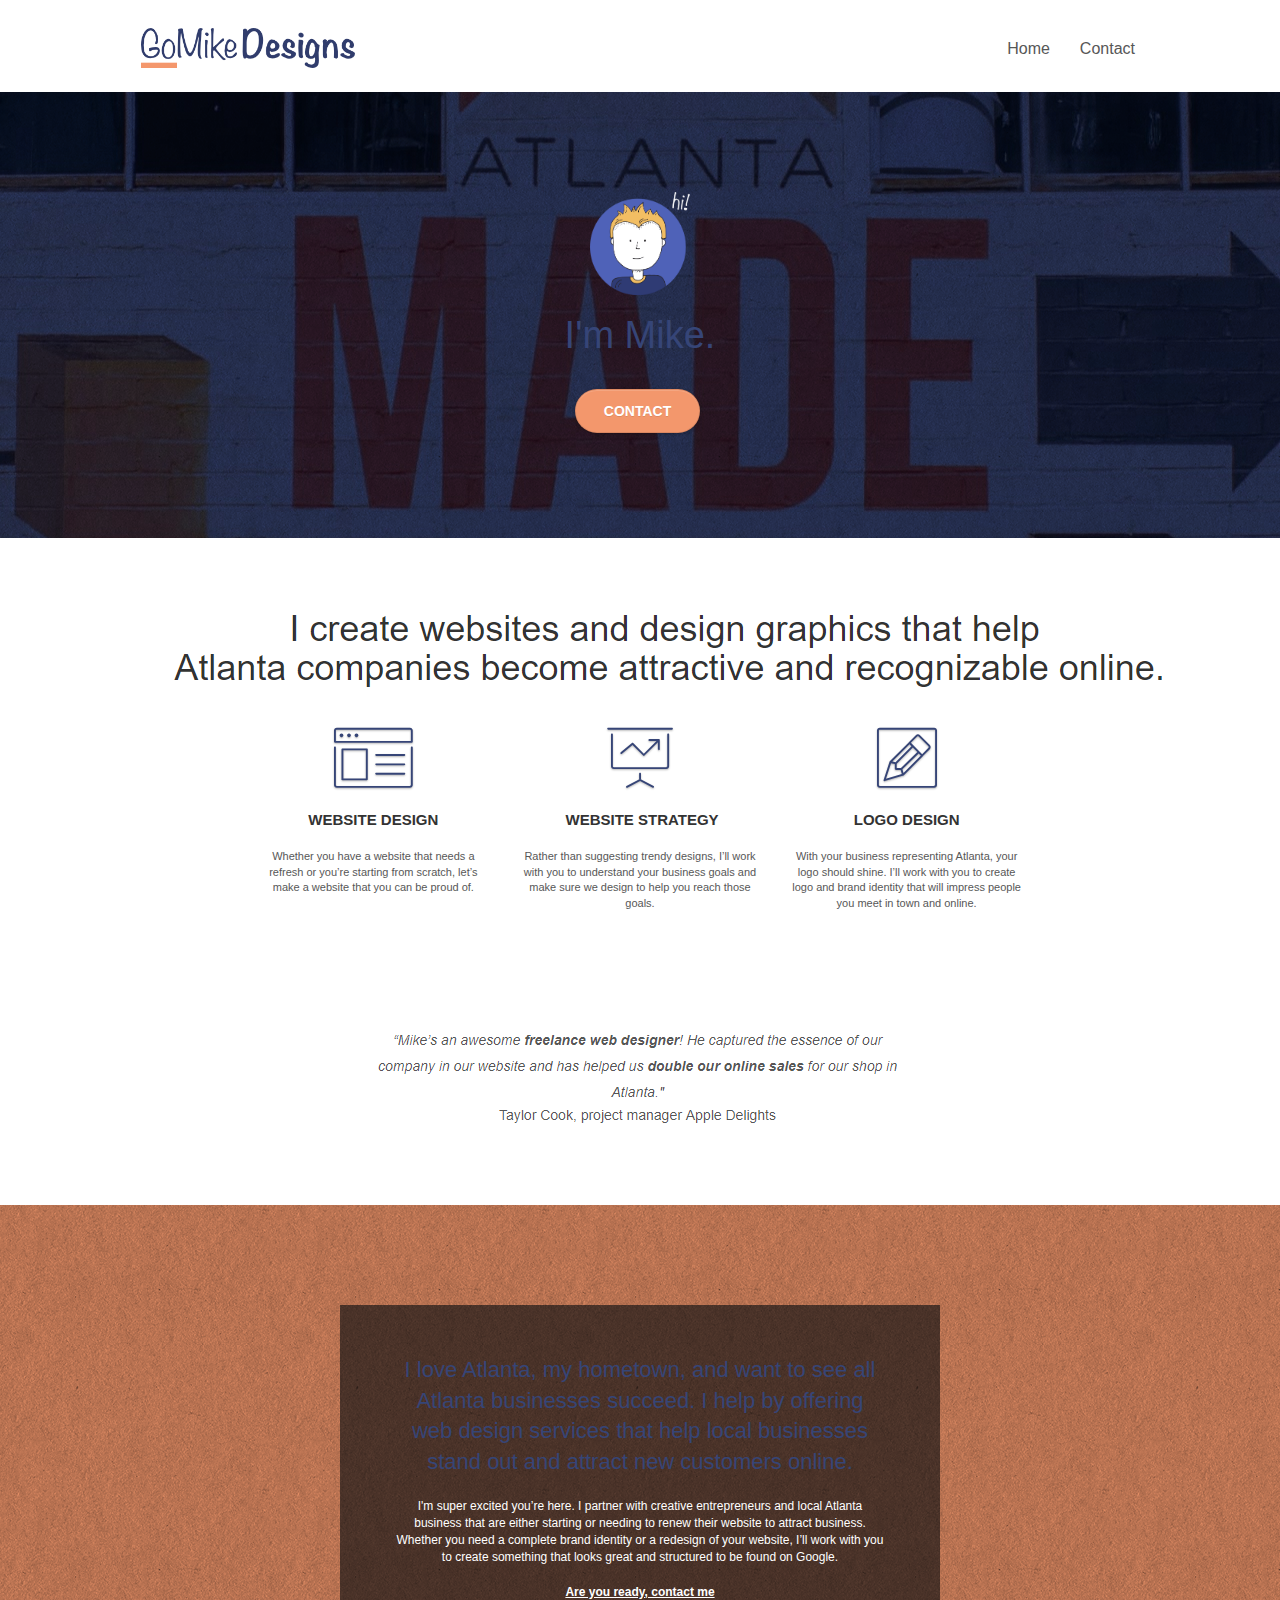
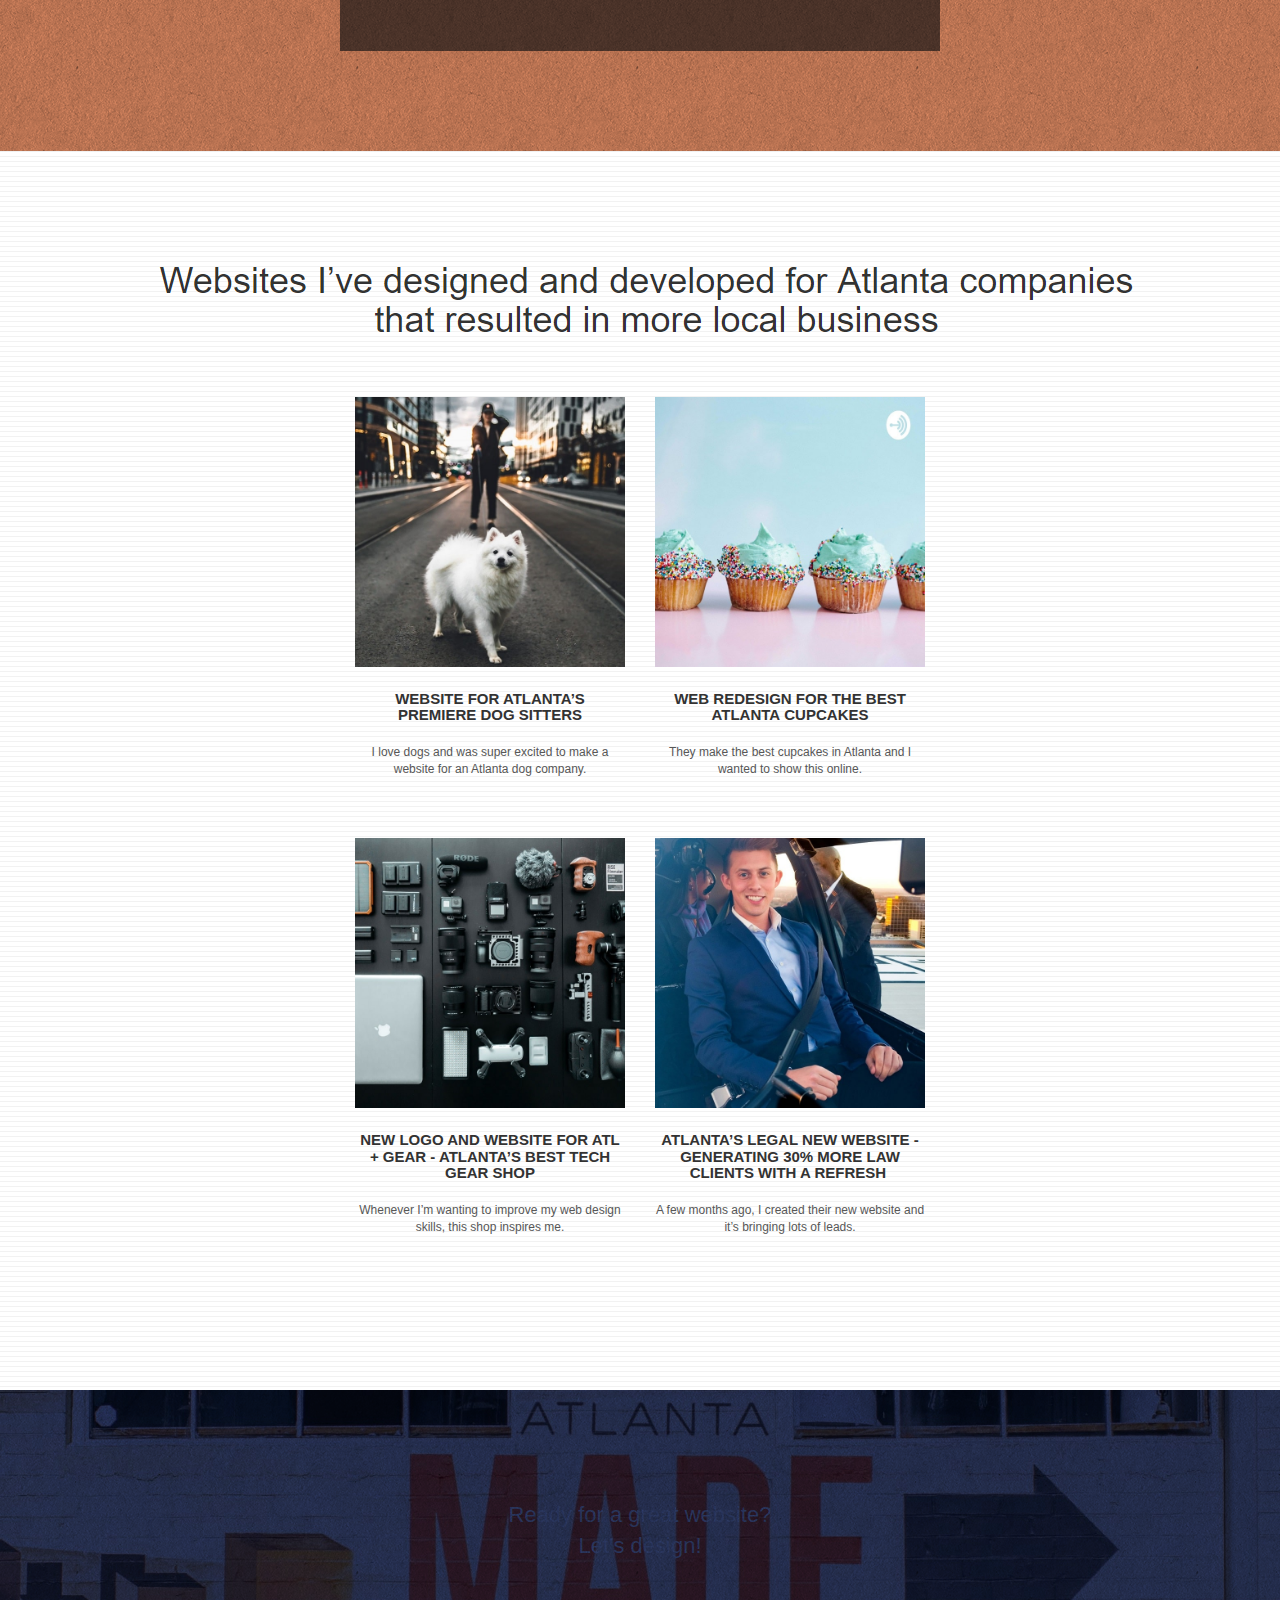
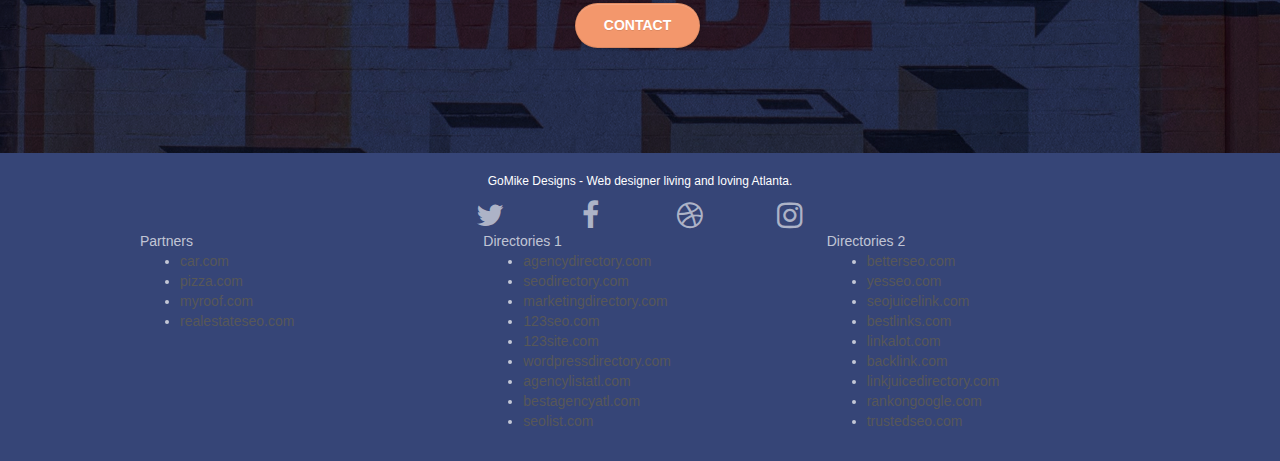
==== commit bd57ee87: "first iteration" ====
--- a/index.html
+++ b/index.html
@@ -1,6 +1,7 @@
 <!doctype html>
-<html lang="Default">
+<html lang="en">
 <head>
+	<title>GoMike Designs - websites and design graphics in Atlanta</title>
     <meta charset="utf-8">
     <meta name="keywords" content="seo, google, website, internet, web design, design agency, design agency, design agency, design agency, design agency, design agency, logo design atlanta">
     <meta name="description" content="I'm Mike and your should hire me to build your website">
@@ -19,8 +20,7 @@
 	<script src="./js/jquery.touchSwipe.js"></script>
 	<script src="./js/gmaps.js"></script>
 
-    <title>.</title>
-
+	
     
 <!-- Analytics -->
  
@@ -36,10 +36,11 @@
 	<div class="container bloc-sm">
 		<nav class="navbar row">
 			<div class="navbar-header">
-					<div class="keywords" style="color:#cccccc;font-size:1px;">web agency atlanta, web strategy, web design, logo, website, web, internet, logo design</div>
-				<a class="navbar-brand" href="index.html"><img src="img/atlanta%20web%20design%20logo.png" alt="logo, seo, google, website, internet, web design, design agency" height="40" /></a>
-					<div class="keywords" style="color:#cccccc;font-size:1px;">web agency atlanta, web strategy, web design, logo, website, web, internet, logo design</div>
-
+<!-- 				<div class="keywords" style="color:#cccccc;font-size:1px;">web agency atlanta, web strategy, web design, logo, website, web, internet, logo design</div>
+ -->					
+				<a class="navbar-brand" href="index.html"><img src="img/atlanta-web-design-logo.png" alt="logo, seo, google, website, internet, web design, design agency" height="40" /></a>
+<!--				<div class="keywords" style="color:#cccccc;font-size:1px;">web agency atlanta, web strategy, web design, logo, website, web, internet, logo design</div>
+-->	
 				<button id="nav-toggle" type="button" class="ui-navbar-toggle navbar-toggle" data-toggle="collapse" data-target=".navbar-1">
 					<span class="sr-only">Toggle navigation</span><span class="icon-bar"></span><span class="icon-bar"></span><span class="icon-bar"></span>
 				</button>
@@ -52,7 +53,7 @@
 					<li>
 					</li>
 					<li>
-						<a href="page2.html">page2</a>
+						<a href="page2.html">Contact</a>
 					</li>
 				</ul>
 			</div>
@@ -66,7 +67,7 @@
 	<div class="container bloc-lg">
 		<div class="row tight-width-whitespace">
 			<div class="col-sm-12">
-				<img src="img/atlanta%20web%20designer%20mike.png" class="center-block image-resize-mode" width="100" alt="atlanta web designer mike,seo, google, website, internet, web design, design agency" />
+				<img src="img/atlanta-web-designer-mike.png" class="center-block image-resize-mode" width="100" alt="atlanta web designer mike" />
 				<h1 class="text-center hero-bloc-text tc-white ">
 					I'm Mike.
 				</h1>
@@ -159,7 +160,7 @@
 		</div>
 		<div class="row tight-width-whitespace portfolio-row">
 			<div class="col-sm-6">
-				<a href="#" data-lightbox="img/11.jpg" data-gallery-id="gallery-1" data-caption="Website for Atlanta's Premiere dog salon" data-frame="snapshot-lb"><img src="img/11.jpg" class="img-responsive portfolio-thumb" alt="seo, google, website, internet, web design, design agency website for dog salon"/></a>
+				<a href="#" data-lightbox="img/11.jpg" data-gallery-id="gallery-1" data-caption="Website for Atlanta's Premiere dog salon" data-frame="snapshot-lb"><img src="img/11.jpg" class="img-responsive portfolio-thumb" alt="website for dog salon"/></a>
 				<h3 class="mg-md text-center">
 					Website for Atlanta&rsquo;s premiere Dog Sitters
 				</h3>
@@ -168,7 +169,7 @@
 				</p>
 			</div>
 			<div class="col-sm-6">
-				<a href="#" data-lightbox="img/2.jpg" data-gallery-id="gallery-1" data-caption="web redesign for the best cupcakes in Atlanta" data-frame="snapshot-lb"><img src="img/2.jpg" class="img-responsive portfolio-thumb" alt="seo, google, website, internet, web design, design agency website for best cupcakes in atlanta"/></a>
+				<a href="#" data-lightbox="img/2.jpg" data-gallery-id="gallery-1" data-caption="web redesign for the best cupcakes in Atlanta" data-frame="snapshot-lb"><img src="img/2.jpg" class="img-responsive portfolio-thumb" alt="website for best cupcakes in atlanta"/></a>
 				<h3 class="mg-md text-center">
 					Web redesign for the best Atlanta&nbsp;cupcakes
 				</h3>
@@ -179,7 +180,7 @@
 		</div>
 		<div class="row tight-width-whitespace portfolio-row">
 			<div class="col-sm-6">
-				<a href="#" data-lightbox="img/3.bmp" data-gallery-id="gallery-1" data-caption="New logo and website for Atlanta's best tech gear shop" data-frame="snapshot-lb"><img src="img/3.bmp" class="img-responsive portfolio-thumb" alt="3.jpg" /></a>
+				<a href="#" data-lightbox="img/3.jpg" data-gallery-id="gallery-1" data-caption="New logo and website for Atlanta's best tech gear shop" data-frame="snapshot-lb"><img src="img/3.jpg" class="img-responsive portfolio-thumb" alt="website for the best tech gear shop" /></a>
 				<h3 class="mg-md text-center">
 					New logo and website for Atl + Gear - Atlanta&rsquo;s best tech gear shop
 				</h3>
@@ -188,7 +189,7 @@
 				</p>
 			</div>
 			<div class="col-sm-6">
-				<a href="#" data-lightbox="img/4.bmp" data-gallery-id="gallery-1" data-caption="Atlanta's legal website generates 30% more clients after web redesign" data-frame="snapshot-lb"><img src="img/4.bmp" class="img-responsive portfolio-thumb" alt="seo, google, website, internet, web design, Atlanta's legal website generates 30% more clients after web redesign" /></a>
+				<a href="#" data-lightbox="img/4.jpg" data-gallery-id="gallery-1" data-caption="Atlanta's legal website generates 30% more clients after web redesign" data-frame="snapshot-lb"><img src="img/4.jpg" class="img-responsive portfolio-thumb" alt=" legal website generates 30% more clients after web redesign" /></a>
 				<h3 class="mg-md text-center">
 					Atlanta&rsquo;s legal new website - Generating 30% more law clients with a refresh&nbsp;
 				</h3>
@@ -246,8 +247,8 @@
 						</div>
 					</div>
 
-					<div class="keywords" style="color:#364577;">web agency atlanta, web strategy, web design, logo, website, web, internet, logo design</div>
-
+<!--					<div class="keywords" style="color:#364577;">web agency atlanta, web strategy, web design, logo, website, web, internet, logo design</div>
+-->
 				</div>
 					<div class="row">
 					<div class="col-sm-4">
--- a/style.css
+++ b/style.css
@@ -824,11 +824,11 @@
 }
 
 .bg-atlanta-20made-20sign {
-    background-image: url("img/atlanta%20made%20sign.jpg");
+    background-image: url("img/atlanta-made-sign.jpg");
 }
 
 .bg-atlanta-20made-20sign-20orange {
-    background-image: url("img/atlanta%20made%20sign%20orange.jpg");
+    background-image: url("img/atlanta-made-sign-orange.jpg");
 }
 
 @media (max-width: 1024px) {
--- a/css/et-line.css
+++ b/css/et-line.css
@@ -6,108 +6,11 @@
     font-style: normal
 }
 
-.et-icon-adjustments,
-.et-icon-alarmclock,
-.et-icon-anchor,
-.et-icon-aperture,
-.et-icon-attachment,
-.et-icon-bargraph,
-.et-icon-basket,
-.et-icon-beaker,
-.et-icon-bike,
-.et-icon-book-open,
-.et-icon-briefcase,
+
 .et-icon-browser,
-.et-icon-calendar,
-.et-icon-camera,
-.et-icon-caution,
-.et-icon-chat,
-.et-icon-circle-compass,
-.et-icon-clipboard,
-.et-icon-clock,
-.et-icon-cloud,
-.et-icon-compass,
-.et-icon-desktop,
-.et-icon-dial,
-.et-icon-document,
-.et-icon-documents,
-.et-icon-download,
-.et-icon-dribbble,
 .et-icon-edit,
-.et-icon-envelope,
-.et-icon-expand,
-.et-icon-facebook,
-.et-icon-flag,
-.et-icon-focus,
-.et-icon-gears,
-.et-icon-genius,
-.et-icon-gift,
-.et-icon-global,
-.et-icon-globe,
-.et-icon-googleplus,
-.et-icon-grid,
-.et-icon-happy,
-.et-icon-hazardous,
-.et-icon-heart,
-.et-icon-hotairballoon,
-.et-icon-hourglass,
-.et-icon-key,
-.et-icon-laptop,
-.et-icon-layers,
-.et-icon-lifesaver,
-.et-icon-lightbulb,
-.et-icon-linegraph,
-.et-icon-linkedin,
-.et-icon-lock,
-.et-icon-magnifying-glass,
-.et-icon-map,
-.et-icon-map-pin,
-.et-icon-megaphone,
-.et-icon-mic,
-.et-icon-mobile,
-.et-icon-newspaper,
-.et-icon-notebook,
-.et-icon-paintbrush,
-.et-icon-paperclip,
-.et-icon-pencil,
-.et-icon-phone,
-.et-icon-picture,
-.et-icon-pictures,
-.et-icon-piechart,
-.et-icon-presentation,
-.et-icon-pricetags,
-.et-icon-printer,
-.et-icon-profile-female,
-.et-icon-profile-male,
-.et-icon-puzzle,
-.et-icon-quote,
-.et-icon-recycle,
-.et-icon-refresh,
-.et-icon-ribbon,
-.et-icon-rss,
-.et-icon-sad,
-.et-icon-scissors,
-.et-icon-scope,
-.et-icon-search,
-.et-icon-shield,
-.et-icon-speedometer,
-.et-icon-strategy,
-.et-icon-streetsign,
-.et-icon-tablet,
-.et-icon-target,
-.et-icon-telescope,
-.et-icon-toolbox,
-.et-icon-tools,
-.et-icon-tools-2,
-.et-icon-trophy,
-.et-icon-tumblr,
-.et-icon-twitter,
-.et-icon-upload,
-.et-icon-video,
-.et-icon-wallet,
-.et-icon-wine {
+.et-icon-presentation{
     font-family: et-line;
-    speak: none;
     font-style: normal;
     font-weight: 400;
     font-variant: normal;
@@ -118,402 +21,14 @@
     display: inline-block
 }
 
-.et-icon-mobile:before {
-    content: "\e000"
-}
-
-.et-icon-laptop:before {
-    content: "\e001"
-}
-
-.et-icon-desktop:before {
-    content: "\e002"
-}
-
-.et-icon-tablet:before {
-    content: "\e003"
-}
-
-.et-icon-phone:before {
-    content: "\e004"
-}
-
-.et-icon-document:before {
-    content: "\e005"
-}
-
-.et-icon-documents:before {
-    content: "\e006"
-}
-
-.et-icon-search:before {
-    content: "\e007"
-}
-
-.et-icon-clipboard:before {
-    content: "\e008"
-}
-
-.et-icon-newspaper:before {
-    content: "\e009"
-}
-
-.et-icon-notebook:before {
-    content: "\e00a"
-}
-
-.et-icon-book-open:before {
-    content: "\e00b"
-}
-
 .et-icon-browser:before {
     content: "\e00c"
-}
-
-.et-icon-calendar:before {
-    content: "\e00d"
 }
 
 .et-icon-presentation:before {
     content: "\e00e"
 }
 
-.et-icon-picture:before {
-    content: "\e00f"
-}
-
-.et-icon-pictures:before {
-    content: "\e010"
-}
-
-.et-icon-video:before {
-    content: "\e011"
-}
-
-.et-icon-camera:before {
-    content: "\e012"
-}
-
-.et-icon-printer:before {
-    content: "\e013"
-}
-
-.et-icon-toolbox:before {
-    content: "\e014"
-}
-
-.et-icon-briefcase:before {
-    content: "\e015"
-}
-
-.et-icon-wallet:before {
-    content: "\e016"
-}
-
-.et-icon-gift:before {
-    content: "\e017"
-}
-
-.et-icon-bargraph:before {
-    content: "\e018"
-}
-
-.et-icon-grid:before {
-    content: "\e019"
-}
-
-.et-icon-expand:before {
-    content: "\e01a"
-}
-
-.et-icon-focus:before {
-    content: "\e01b"
-}
-
 .et-icon-edit:before {
     content: "\e01c"
-}
-
-.et-icon-adjustments:before {
-    content: "\e01d"
-}
-
-.et-icon-ribbon:before {
-    content: "\e01e"
-}
-
-.et-icon-hourglass:before {
-    content: "\e01f"
-}
-
-.et-icon-lock:before {
-    content: "\e020"
-}
-
-.et-icon-megaphone:before {
-    content: "\e021"
-}
-
-.et-icon-shield:before {
-    content: "\e022"
-}
-
-.et-icon-trophy:before {
-    content: "\e023"
-}
-
-.et-icon-flag:before {
-    content: "\e024"
-}
-
-.et-icon-map:before {
-    content: "\e025"
-}
-
-.et-icon-puzzle:before {
-    content: "\e026"
-}
-
-.et-icon-basket:before {
-    content: "\e027"
-}
-
-.et-icon-envelope:before {
-    content: "\e028"
-}
-
-.et-icon-streetsign:before {
-    content: "\e029"
-}
-
-.et-icon-telescope:before {
-    content: "\e02a"
-}
-
-.et-icon-gears:before {
-    content: "\e02b"
-}
-
-.et-icon-key:before {
-    content: "\e02c"
-}
-
-.et-icon-paperclip:before {
-    content: "\e02d"
-}
-
-.et-icon-attachment:before {
-    content: "\e02e"
-}
-
-.et-icon-pricetags:before {
-    content: "\e02f"
-}
-
-.et-icon-lightbulb:before {
-    content: "\e030"
-}
-
-.et-icon-layers:before {
-    content: "\e031"
-}
-
-.et-icon-pencil:before {
-    content: "\e032"
-}
-
-.et-icon-tools:before {
-    content: "\e033"
-}
-
-.et-icon-tools-2:before {
-    content: "\e034"
-}
-
-.et-icon-scissors:before {
-    content: "\e035"
-}
-
-.et-icon-paintbrush:before {
-    content: "\e036"
-}
-
-.et-icon-magnifying-glass:before {
-    content: "\e037"
-}
-
-.et-icon-circle-compass:before {
-    content: "\e038"
-}
-
-.et-icon-linegraph:before {
-    content: "\e039"
-}
-
-.et-icon-mic:before {
-    content: "\e03a"
-}
-
-.et-icon-strategy:before {
-    content: "\e03b"
-}
-
-.et-icon-beaker:before {
-    content: "\e03c"
-}
-
-.et-icon-caution:before {
-    content: "\e03d"
-}
-
-.et-icon-recycle:before {
-    content: "\e03e"
-}
-
-.et-icon-anchor:before {
-    content: "\e03f"
-}
-
-.et-icon-profile-male:before {
-    content: "\e040"
-}
-
-.et-icon-profile-female:before {
-    content: "\e041"
-}
-
-.et-icon-bike:before {
-    content: "\e042"
-}
-
-.et-icon-wine:before {
-    content: "\e043"
-}
-
-.et-icon-hotairballoon:before {
-    content: "\e044"
-}
-
-.et-icon-globe:before {
-    content: "\e045"
-}
-
-.et-icon-genius:before {
-    content: "\e046"
-}
-
-.et-icon-map-pin:before {
-    content: "\e047"
-}
-
-.et-icon-dial:before {
-    content: "\e048"
-}
-
-.et-icon-chat:before {
-    content: "\e049"
-}
-
-.et-icon-heart:before {
-    content: "\e04a"
-}
-
-.et-icon-cloud:before {
-    content: "\e04b"
-}
-
-.et-icon-upload:before {
-    content: "\e04c"
-}
-
-.et-icon-download:before {
-    content: "\e04d"
-}
-
-.et-icon-target:before {
-    content: "\e04e"
-}
-
-.et-icon-hazardous:before {
-    content: "\e04f"
-}
-
-.et-icon-piechart:before {
-    content: "\e050"
-}
-
-.et-icon-speedometer:before {
-    content: "\e051"
-}
-
-.et-icon-global:before {
-    content: "\e052"
-}
-
-.et-icon-compass:before {
-    content: "\e053"
-}
-
-.et-icon-lifesaver:before {
-    content: "\e054"
-}
-
-.et-icon-clock:before {
-    content: "\e055"
-}
-
-.et-icon-aperture:before {
-    content: "\e056"
-}
-
-.et-icon-quote:before {
-    content: "\e057"
-}
-
-.et-icon-scope:before {
-    content: "\e058"
-}
-
-.et-icon-alarmclock:before {
-    content: "\e059"
-}
-
-.et-icon-refresh:before {
-    content: "\e05a"
-}
-
-.et-icon-happy:before {
-    content: "\e05b"
-}
-
-.et-icon-sad:before {
-    content: "\e05c"
-}
-
-.et-icon-facebook:before {
-    content: "\e05d"
-}
-
-.et-icon-twitter:before {
-    content: "\e05e"
-}
-
-.et-icon-googleplus:before {
-    content: "\e05f"
-}
-
-.et-icon-rss:before {
-    content: "\e060"
-}
-
-.et-icon-tumblr:before {
-    content: "\e061"
-}
-
-.et-icon-linkedin:before {
-    content: "\e062"
-}
-
-.et-icon-dribbble:before {
-    content: "\e063"
 }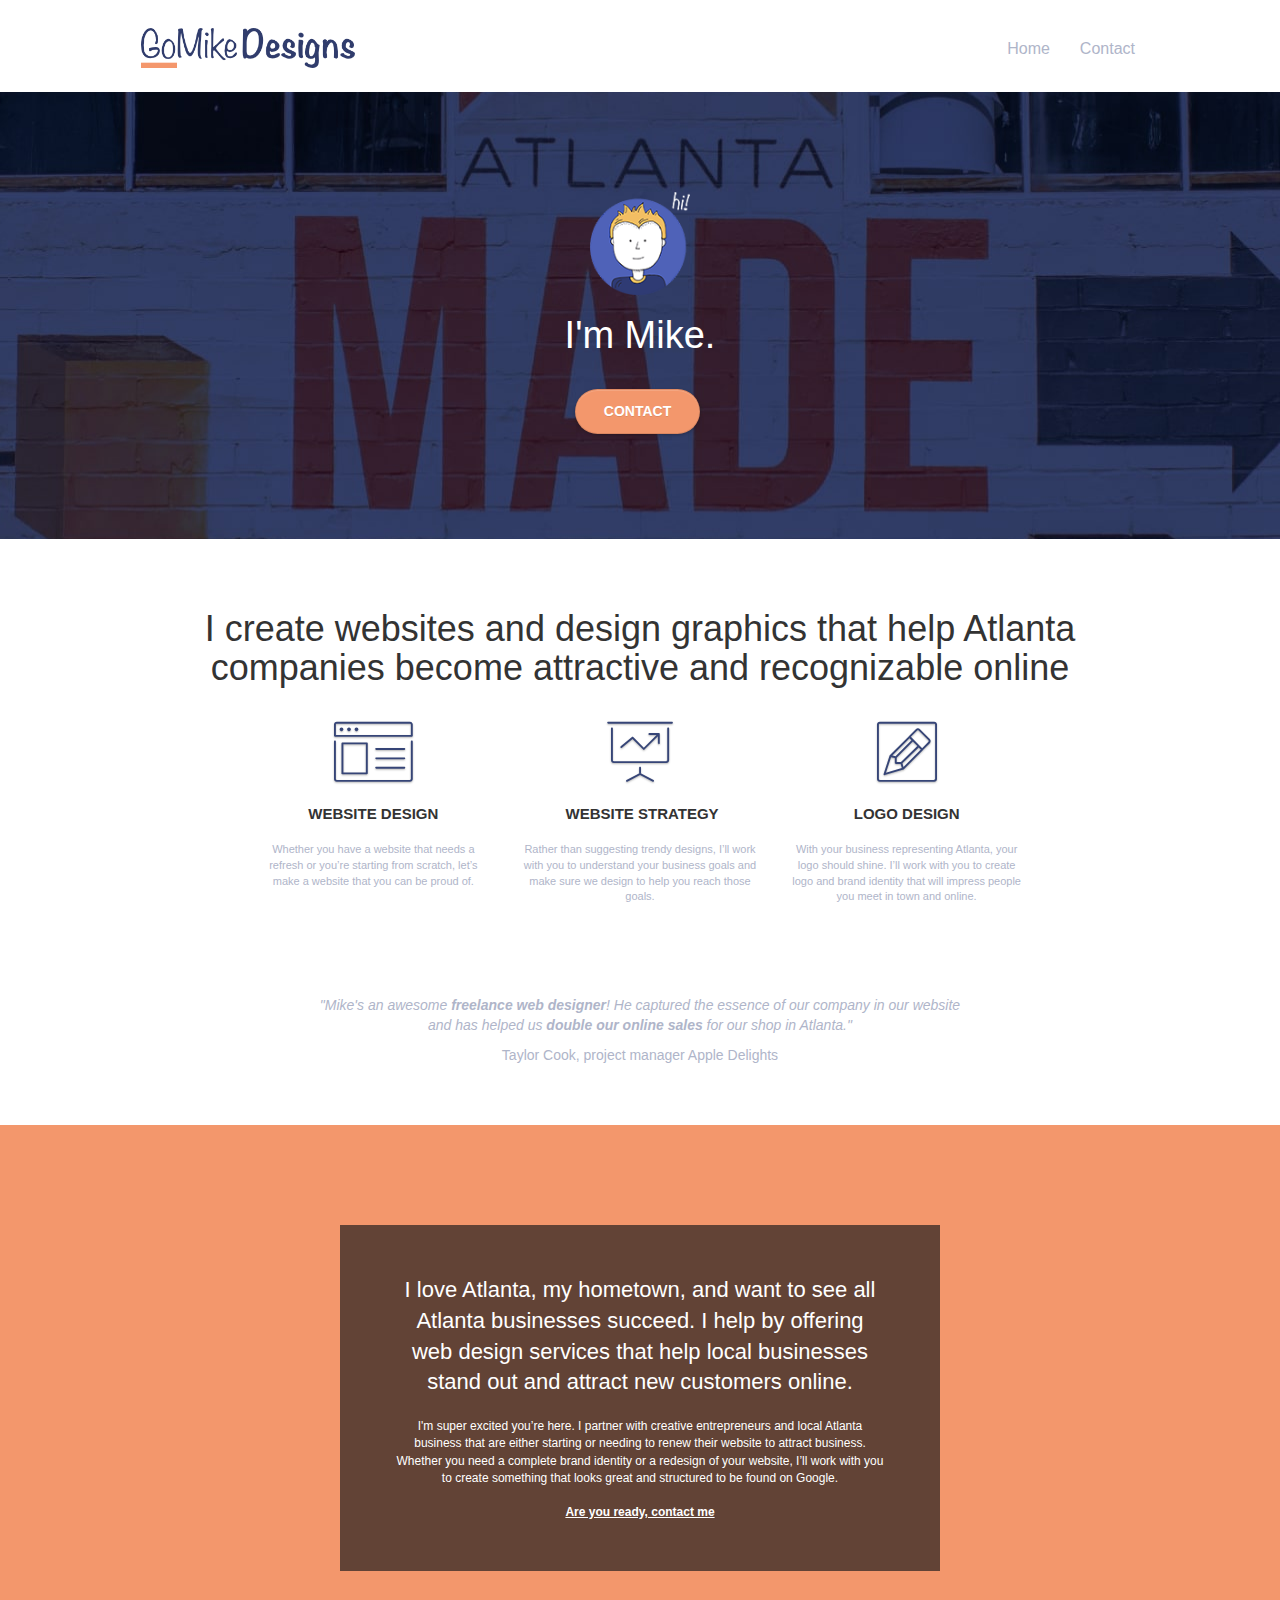
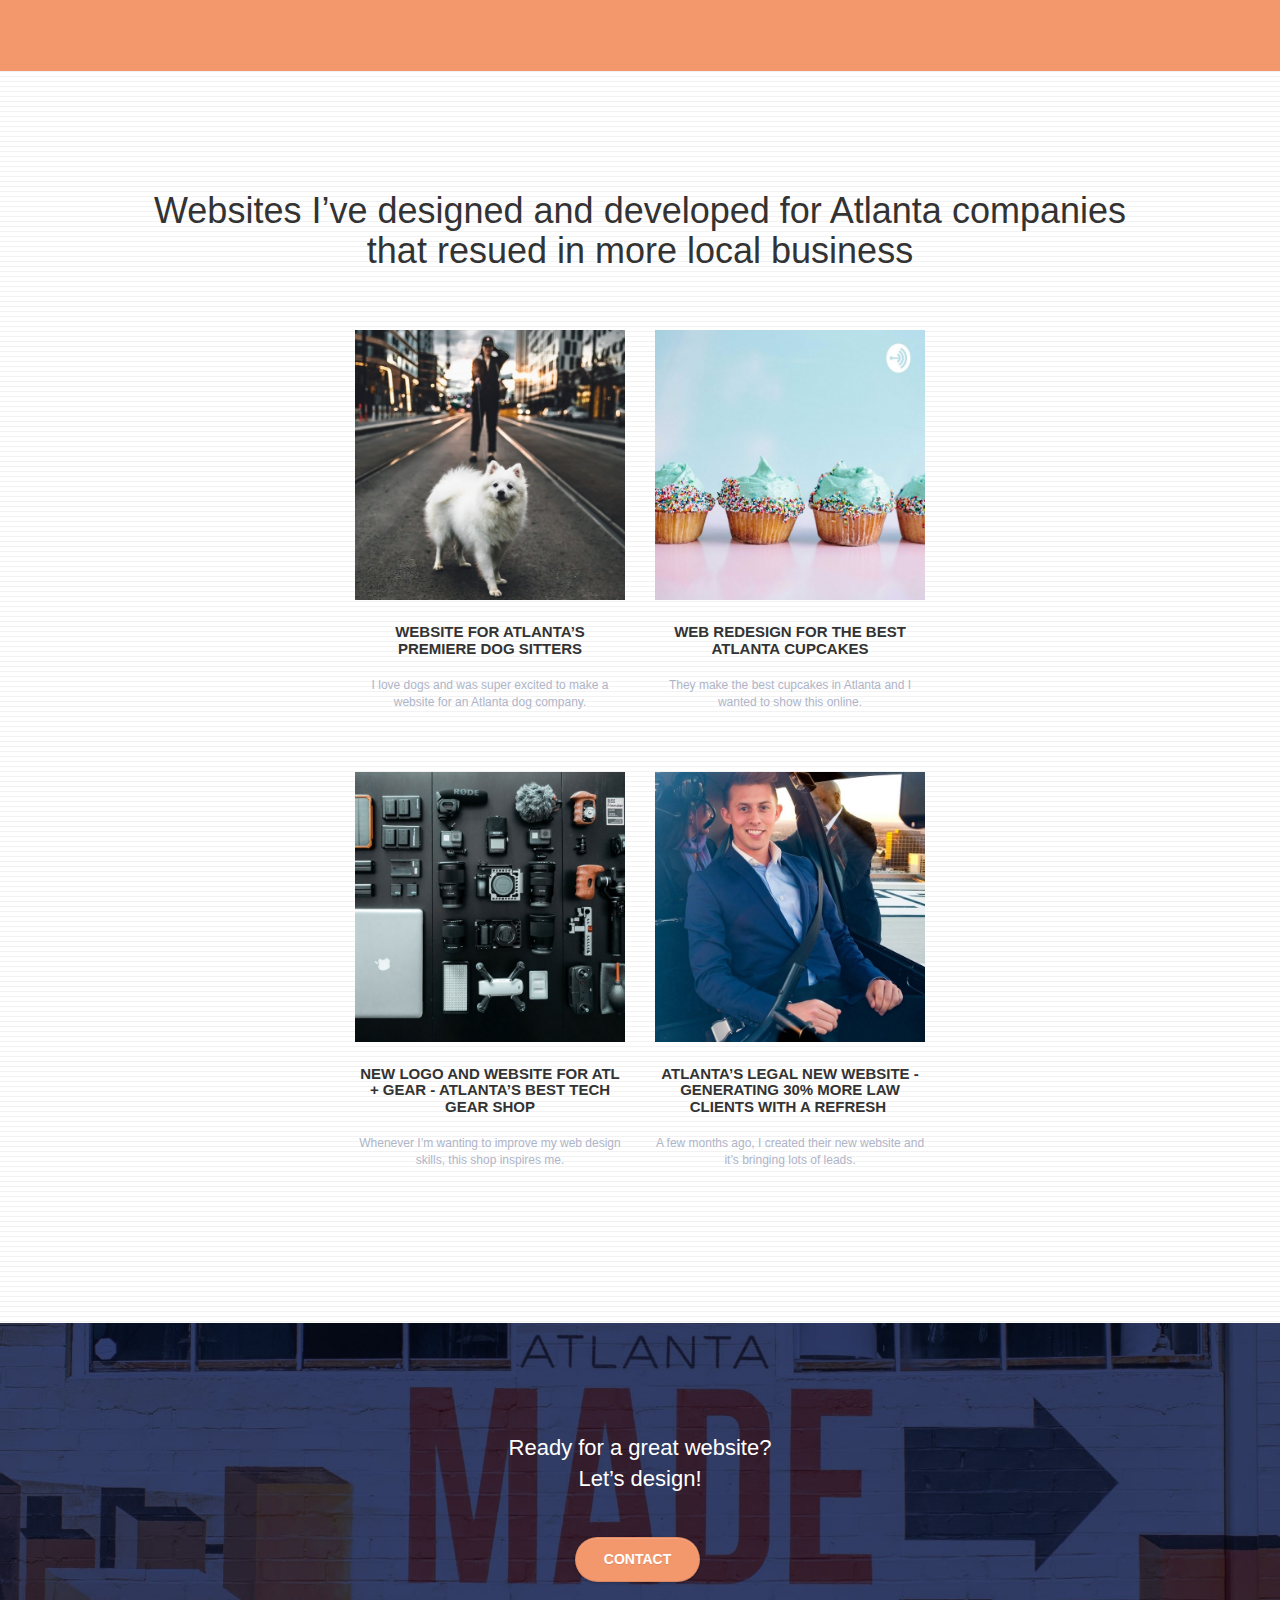
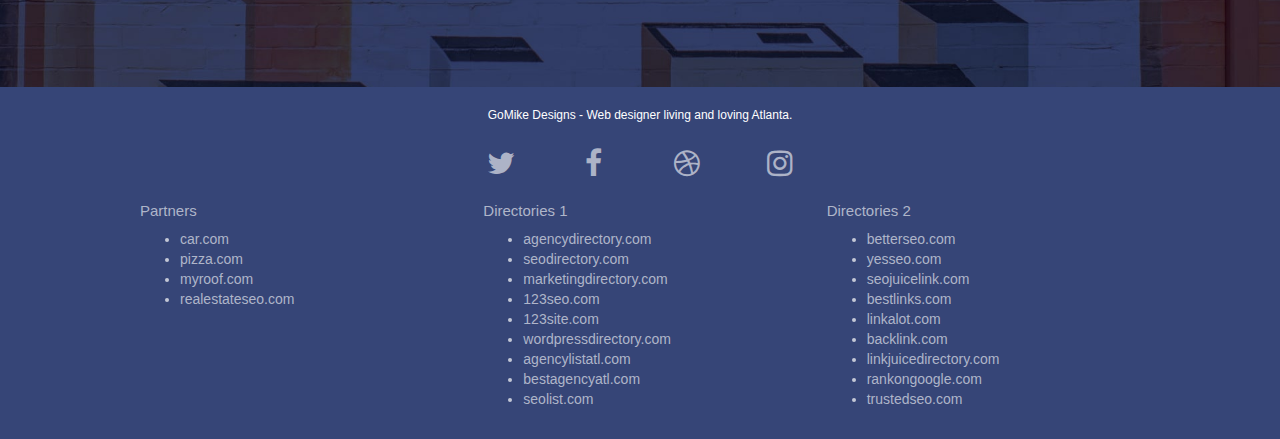
==== commit 98c7425f: "updated 29 Mar" ====
--- a/index.html
+++ b/index.html
@@ -1,303 +1,345 @@
 <!doctype html>
 <html lang="en">
+
 <head>
 	<title>GoMike Designs - websites and design graphics in Atlanta</title>
-    <meta charset="utf-8">
-    <meta name="keywords" content="seo, google, website, internet, web design, design agency, design agency, design agency, design agency, design agency, design agency, logo design atlanta">
-    <meta name="description" content="I'm Mike and your should hire me to build your website">
-    <meta name="viewport" content="width=device-width, initial-scale=1.0, viewport-fit=cover">
-    <link rel="shortcut icon" type="image/png" href="favicon.jpg">
-    
+	<meta charset="utf-8">
+	<meta name="keywords"
+		content="seo, google, website, internet, web design, design agency, design agency, design agency, design agency, design agency, design agency, logo design atlanta">
+	<meta name="description" content="I'm Mike and your should hire me to build your website">
+	<meta name="viewport" content="width=device-width, initial-scale=1.0, viewport-fit=cover">
+	<link rel="shortcut icon" type="image/png" href="favicon.jpg">
+
 	<link rel="stylesheet" type="text/css" href="./css/bootstrap.css">
 	<link rel="stylesheet" type="text/css" href="style.css">
 	<link rel="stylesheet" type="text/css" href="./css/font-awesome.css">
 	<link rel="stylesheet" type="text/css" href="./css/et-line.css">
-	
-    
+
+
 	<script src="./js/jquery-2.1.0.js"></script>
 	<script src="./js/bootstrap.js"></script>
 	<script src="./js/blocs.js"></script>
 	<script src="./js/jquery.touchSwipe.js"></script>
 	<script src="./js/gmaps.js"></script>
 
-	
-    
-<!-- Analytics -->
- 
-<!-- Analytics END -->
-    
 </head>
+
 <body>
-<!-- Main container -->
-<div class="page-container">
-    
-<!-- bloc-0 -->
-<div class="bloc bgc-white l-bloc " id="bloc-0">
-	<div class="container bloc-sm">
-		<nav class="navbar row">
-			<div class="navbar-header">
-<!-- 				<div class="keywords" style="color:#cccccc;font-size:1px;">web agency atlanta, web strategy, web design, logo, website, web, internet, logo design</div>
- -->					
-				<a class="navbar-brand" href="index.html"><img src="img/atlanta-web-design-logo.png" alt="logo, seo, google, website, internet, web design, design agency" height="40" /></a>
-<!--				<div class="keywords" style="color:#cccccc;font-size:1px;">web agency atlanta, web strategy, web design, logo, website, web, internet, logo design</div>
--->	
-				<button id="nav-toggle" type="button" class="ui-navbar-toggle navbar-toggle" data-toggle="collapse" data-target=".navbar-1">
-					<span class="sr-only">Toggle navigation</span><span class="icon-bar"></span><span class="icon-bar"></span><span class="icon-bar"></span>
-				</button>
-			</div>
-			<div class="collapse navbar-collapse navbar-1 special-dropdown-nav">
-				<ul class="site-navigation nav navbar-nav">
-					<li>
-						<a href="index.html">Home</a>
-					</li>
-					<li>
-					</li>
-					<li>
-						<a href="page2.html">Contact</a>
-					</li>
-				</ul>
-			</div>
-		</nav>
+	<!-- Main container -->
+	<div class="page-container">
+
+		<!-- bloc-0 -->
+		<div class="bloc bgc-white l-bloc " id="bloc-0">
+			<div class="container bloc-sm">
+				<nav class="navbar row">
+					<div class="navbar-header">
+						<!-- 				<div class="keywords" style="color:#cccccc;font-size:1px;">web agency atlanta, web strategy, web design, logo, website, web, internet, logo design</div>
+ -->
+						<a class="navbar-brand" href="#"><img src="img/atlanta-web-design-logo.png"
+								alt="design agency logo" height="40px" /></a>
+						<!--				<div class="keywords" style="color:#cccccc;font-size:1px;">web agency atlanta, web strategy, web design, logo, website, web, internet, logo design</div>
+-->
+						<button id="nav-toggle" type="button" class="ui-navbar-toggle navbar-toggle"
+							data-toggle="collapse" data-target=".navbar-1">
+							<span class="sr-only">Toggle navigation</span><span class="icon-bar"></span><span
+								class="icon-bar"></span><span class="icon-bar"></span>
+						</button>
+					</div>
+					<div class="collapse navbar-collapse navbar-1 special-dropdown-nav">
+						<ul class="site-navigation nav navbar-nav">
+							<li>
+								<a href="index.html">Home</a>
+							</li>
+							<li>
+							</li>
+							<li>
+								<a href="page2.html">Contact</a>
+							</li>
+						</ul>
+					</div>
+				</nav>
+			</div>
+		</div>
+		<!-- bloc-0 END -->
+
+		<!-- bloc-1-hero -->
+		<div class="bloc bgc-dark-slate-blue bg-atlanta-20made-20sign d-bloc bg-t-edge bloc-bg-texture texture-paper b-parallax"
+			id="bloc-1-hero">
+			<div class="container bloc-lg">
+				<div class="row tight-width-whitespace">
+					<div class="col-sm-12">
+						<img src="img/atlanta-web-designer-mike.png" class="center-block image-resize-mode" width="100"
+							alt="atlanta web designer mike" />
+						<h1 class="text-center hero-bloc-text tc-white ">
+							I'm Mike.
+						</h1>
+						<div class="text-center">
+							<a href="page2.html" class="btn btn-lg btn-clean btn-rd cta-hero btn-atomic-tangerine"
+								id="cta-hero">Contact</a>
+						</div>
+					</div>
+				</div>
+			</div>
+		</div>
+		<!-- bloc-1-hero END -->
+
+		<!-- bloc-2-services -->
+		<div class="bloc bgc-white l-bloc" id="bloc-2-services">
+			<div class="container bloc-md">
+				<div class="row">
+					<div class="col-sm-12 text-center">
+						<h1>I create websites and design graphics that help Atlanta companies become attractive and
+							recognizable online</h1>
+					</div>
+				</div>
+				<div class="row voffset-lg med-width-whitespace">
+					<div class="col-sm-4">
+						<div class="text-center">
+							<span class="et-icon-browser sm-shadow icon-dark-slate-blue icons icon-lg"></span>
+						</div>
+						<h1 class="mg-md text-center service-header">
+							Website Design
+						</h1>
+						<p class="text-center ">
+							Whether you have a website that needs a refresh or you&rsquo;re starting from scratch,
+							let&rsquo;s make a website that you can be proud of.
+						</p>
+					</div>
+					<div class="col-sm-4">
+						<div class="text-center">
+							<span class="et-icon-presentation sm-shadow icon-dark-slate-blue icons icon-lg"></span>
+						</div>
+						<h1 class="mg-md text-center service-header">
+							&nbsp;Website Strategy
+						</h1>
+						<p class="text-center ">
+							Rather than suggesting trendy designs, I&rsquo;ll work with you to understand your business
+							goals and make sure we design to help you reach those goals.<br>
+						</p>
+					</div>
+					<div class="col-sm-4">
+						<div class="text-center">
+							<span class="et-icon-edit sm-shadow icon-dark-slate-blue icons icon-lg"></span>
+						</div>
+						<h1 class="mg-md text-center service-header">
+							Logo Design
+						</h1>
+						<p class="text-center ">
+							With your business representing Atlanta, your logo should shine. I&rsquo;ll work with you to
+							create logo and brand identity that will impress people you meet in town and online.
+						</p>
+					</div>
+				</div>
+				<div class="row voffset-lg voffset">
+					<div class="col-xs-12 col-md-8 col-md-offset-2 text-center">
+						<p><em>"Mike's an awesome <strong>freelance web designer</strong>! He captured the essence of
+								our
+								company in our website and has helped us <strong>double our online sales</strong> for
+								our shop in Atlanta."</em></p>
+						<p>Taylor Cook, project manager Apple Delights</p>
+					</div>
+				</div>
+			</div>
+		</div>
+		<!-- bloc-2-services END -->
+
+		<!-- bloc-3-what-i-do -->
+		<div class="bloc tc-white bgc-atomic-tangerine bloc-bg-texture texture-paper b-parallax bg-atlanta-20made-20sign-20orange d-bloc"
+			id="bloc-3-what-i-do">
+			<div class="container bloc-lg">
+				<div class="row tight-width-whitespace black-background">
+					<div class="col-sm-12">
+						<h2 class="mg-md text-center tc-white">
+							I love Atlanta, my hometown, and want to see all Atlanta businesses succeed. I help by
+							offering web design services that help local businesses stand out and attract new customers
+							online.<br>
+						</h2>
+						<p class="text-center white">
+							I'm super excited you&rsquo;re here. I partner with creative entrepreneurs and local Atlanta
+							business that are either starting or needing to renew their website to attract business.
+							Whether you need a complete brand identity or a redesign of your website, I&rsquo;ll work
+							with you to create something that looks great and structured to be found on
+							Google.<br><br><a class="ltc-white bold-link" href="page2.html">Are you ready, contact
+								me</a><br>
+						</p>
+					</div>
+				</div>
+			</div>
+		</div>
+		<!-- bloc-3-what-i-do END -->
+
+		<!-- bloc-4-portfolio -->
+		<div class="bloc bgc-white bg-lines-h2-bg bg-repeat l-bloc" id="bloc-4-portfolio">
+			<div class="container bloc-lg">
+				<div class="row">
+					<div class="col-sm-12 text-center">
+						<!--
+								<img alt="web agency, web design, logo design " src="img/title2.png" />
+				-->
+						<h1>Websites I&rsquo;ve designed and developed for Atlanta companies that resued in more local
+							business</h1>
+					</div>
+				</div>
+				<div class="row tight-width-whitespace portfolio-row">
+					<div class="col-sm-6">
+						<a href="#" data-lightbox="img/11.jpg" data-gallery-id="gallery-1"
+							data-caption="Website for Atlanta's Premiere dog salon" data-frame="snapshot-lb"><img
+								src="img/11.jpg" class="img-responsive portfolio-thumb"
+								alt="website for dog salon" /></a>
+						<h3 class="mg-md text-center">
+							Website for Atlanta&rsquo;s premiere Dog Sitters
+						</h3>
+						<p class="text-center">
+							I love dogs and was super excited to make a website for an Atlanta dog company.
+						</p>
+					</div>
+					<div class="col-sm-6">
+						<a href="#" data-lightbox="img/2.jpg" data-gallery-id="gallery-1"
+							data-caption="web redesign for the best cupcakes in Atlanta" data-frame="snapshot-lb"><img
+								src="img/2.jpg" class="img-responsive portfolio-thumb"
+								alt="website for best cupcakes in atlanta" /></a>
+						<h3 class="mg-md text-center">
+							Web redesign for the best Atlanta&nbsp;cupcakes
+						</h3>
+						<p class="text-center">
+							They make the best cupcakes in Atlanta and I wanted to show this online.
+						</p>
+					</div>
+				</div>
+				<div class="row tight-width-whitespace portfolio-row">
+					<div class="col-sm-6">
+						<a href="#" data-lightbox="img/3.jpg" data-gallery-id="gallery-1"
+							data-caption="New logo and website for Atlanta's best tech gear shop"
+							data-frame="snapshot-lb"><img src="img/3.jpg" class="img-responsive portfolio-thumb"
+								alt="website for the best tech gear shop" /></a>
+						<h3 class="mg-md text-center">
+							New logo and website for Atl + Gear - Atlanta&rsquo;s best tech gear shop
+						</h3>
+						<p class="text-center">
+							Whenever I&rsquo;m wanting to improve my web design skills, this shop inspires me.
+						</p>
+					</div>
+					<div class="col-sm-6">
+						<a href="#" data-lightbox="img/4.jpg" data-gallery-id="gallery-1"
+							data-caption="Atlanta's legal website generates 30% more clients after web redesign"
+							data-frame="snapshot-lb"><img src="img/4.jpg" class="img-responsive portfolio-thumb"
+								alt=" legal website generates 30% more clients after web redesign" /></a>
+						<h3 class="mg-md text-center">
+							Atlanta&rsquo;s legal new website - Generating 30% more law clients with a refresh&nbsp;
+						</h3>
+						<p class="text-center">
+							A few months ago, I created their new website and it&rsquo;s bringing lots of leads.
+						</p>
+					</div>
+				</div>
+			</div>
+		</div>
+		<!-- bloc-4-portfolio END -->
+
+		<!-- bloc-5-cta -->
+		<div class="bloc bgc-dark-slate-blue bg-atlanta-20made-20sign d-bloc bloc-bg-texture texture-paper"
+			id="bloc-5-cta">
+			<div class="container bloc-lg">
+				<div class="row">
+					<h2 class="mg-md text-center tc-white">
+						Ready for a great website? <br>Let&rsquo;s design!
+					</h2>
+					<div class="col-sm-12 text-center">
+						<a href="page2.html"
+							class="btn btn-atomic-tangerine btn-clean btn-rd btn-lg cta-hero">Contact</a>
+					</div>
+				</div>
+			</div>
+		</div>
+		<!-- bloc-5-cta END -->
+
+		<!-- Footer - bloc-8 -->
+		<div class="bloc bgc-dark-slate-blue d-bloc" id="bloc-8">
+			<div class="container bloc-sm">
+				<div class="row">
+					<div class="col-sm-12">
+						<p class="text-center white">
+							GoMike Designs - Web designer living and loving Atlanta.<br>
+						</p>
+						<div class="row row-no-gutters social">
+
+							<div class="col-sm-3">
+								<div class="text-center">
+									<a class="social" title="Twitter" href="index.html"><span
+											class="fa fa-twitter icon-md" aria-hidden="true"></span></a>
+								</div>
+							</div>
+							<div class="col-sm-3">
+								<div class="text-center">
+									<a class="social" title="Facebook" href="index.html"><span
+											class="fa fa-facebook icon-md" aria-hidden="true"></span></a>
+								</div>
+							</div>
+							<div class="col-sm-3">
+								<div class="text-center">
+									<a class="social" title="Dribble" href="index.html"><span
+											class="fa fa-dribbble icon-md" aria-hidden="true"></span></a>
+								</div>
+							</div>
+							<div class="col-sm-3">
+								<div class="text-center">
+									<a class="social" title="Instagram" href="index.html"><span
+											class="fa fa-instagram icon-md" aria-hidden="true"></span></a>
+								</div>
+							</div>
+
+							<!--					<div class="keywords" style="color:#364577;">web agency atlanta, web strategy, web design, logo, website, web, internet, logo design</div>
+-->
+						</div>
+						<div class="row">
+							<div class="col-sm-4">
+								<h4>Partners</h4>
+								<ul>
+									<li><a href="car.com">car.com</a></li>
+									<li><a href="pizza.com">pizza.com</a></li>
+									<li><a href="myroof.com">myroof.com</a></li>
+									<li><a href="realestateseo.com">realestateseo.com</a></li>
+								</ul>
+							</div>
+							<div class="col-sm-4">
+								<h4>Directories 1</h4>
+								<ul>
+									<li><a href="agencydirectory.com">agencydirectory.com</a></li>
+									<li><a href="seodirectory.com">seodirectory.com</a></li>
+									<li><a href="marketingdirectory.com">marketingdirectory.com</a></li>
+									<li><a href="123seo.com">123seo.com</a></li>
+									<li><a href="123site.com">123site.com</a></li>
+									<li><a href="wordpressdirectory.com">wordpressdirectory.com</a></li>
+									<li><a href="agencylistatl.com">agencylistatl.com</a></li>
+									<li><a href="bestagencyatl.com">bestagencyatl.com</a></li>
+									<li><a href="seolist.com">seolist.com</a></li>
+								</ul>
+							</div>
+							<div class="col-sm-4">
+								<h4>Directories 2</h4>
+								<ul>
+									<li><a href="betterseo.com">betterseo.com</a></li>
+									<li><a href="yesseo.com">yesseo.com</a></li>
+									<li><a href="seojuicelink.com">seojuicelink.com</a></li>
+									<li><a href="bestlinks.com">bestlinks.com</a></li>
+									<li><a href="linkalot.com">linkalot.com</a></li>
+									<li><a href="backlink.com">backlink.com</a></li>
+									<li><a href="linkjuicedirectory.com">linkjuicedirectory.com</a></li>
+									<li><a href="rankongoogle.com">rankongoogle.com</a></li>
+									<li><a href="trustedseo.com">trustedseo.com</a></li>
+								</ul>
+							</div>
+						</div>
+					</div>
+				</div>
+			</div>
+		</div>
+		<!-- Footer - bloc-8 END -->
+
 	</div>
-</div>
-<!-- bloc-0 END -->
-
-<!-- bloc-1-hero -->
-<div class="bloc bgc-dark-slate-blue bg-atlanta-20made-20sign d-bloc bg-t-edge bloc-bg-texture texture-paper b-parallax" id="bloc-1-hero">
-	<div class="container bloc-lg">
-		<div class="row tight-width-whitespace">
-			<div class="col-sm-12">
-				<img src="img/atlanta-web-designer-mike.png" class="center-block image-resize-mode" width="100" alt="atlanta web designer mike" />
-				<h1 class="text-center hero-bloc-text tc-white ">
-					I'm Mike.
-				</h1>
-				<div class="text-center">
-					<a href="page2.html" class="btn btn-lg btn-clean btn-rd cta-hero btn-atomic-tangerine" id="cta-hero">Contact</a>
-				</div>
-			</div>
-		</div>
-	</div>
-</div>
-<!-- bloc-1-hero END -->
-
-<!-- bloc-2-services -->
-<div class="bloc bgc-white l-bloc" id="bloc-2-services">
-	<div class="container bloc-md">
-		<div class="row">
-			<div class="col-sm-12 text-center">
-				<img alt="web agency, web design, logo design, atlanta agency, mike" src="img/title.png" />
-			</div>
-		</div>
-		<div class="row voffset-lg med-width-whitespace">
-			<div class="col-sm-4">
-				<div class="text-center">
-					<span class="et-icon-browser sm-shadow icon-dark-slate-blue icons icon-lg"></span>
-				</div>
-				<h1 class="mg-md text-center service-header">
-					Website Design
-				</h1>
-				<p class="text-center ">
-					Whether you have a website that needs a refresh or you&rsquo;re starting from scratch, let&rsquo;s make a website that you can be proud of.
-				</p>
-			</div>
-			<div class="col-sm-4">
-				<div class="text-center">
-					<span class="et-icon-presentation sm-shadow icon-dark-slate-blue icons icon-lg"></span>
-				</div>
-				<h1 class="mg-md text-center service-header">
-					&nbsp;Website Strategy
-				</h1>
-				<p class="text-center ">
-					Rather than suggesting trendy designs, I&rsquo;ll work with you to understand your business goals and make sure we design to help you reach those goals.<br>
-				</p>
-			</div>
-			<div class="col-sm-4">
-				<div class="text-center">
-					<span class="et-icon-edit sm-shadow icon-dark-slate-blue icons icon-lg"></span>
-				</div>
-				<h1 class="mg-md text-center service-header">
-					Logo Design
-				</h1>
-				<p class="text-center ">
-					With your business representing Atlanta, your logo should shine. I&rsquo;ll work with you to create logo and brand identity that will impress people you meet in town and online.
-				</p>
-			</div>
-		</div>
-		<div class="row voffset-lg voffset">
-			<div class="col-xs-12 col-md-8 col-md-offset-2 text-center">
-				<img alt="web agency, web design, logo design " src="img/quote.png" />
-			</div>
-		</div>
-	</div>
-</div>
-<!-- bloc-2-services END -->
-
-<!-- bloc-3-what-i-do -->
-<div class="bloc tc-white bgc-atomic-tangerine bloc-bg-texture texture-paper b-parallax bg-atlanta-20made-20sign-20orange d-bloc" id="bloc-3-what-i-do">
-	<div class="container bloc-lg">
-		<div class="row tight-width-whitespace black-background">
-			<div class="col-sm-12">
-				<h2 class="mg-md text-center tc-white">
-					I love Atlanta, my hometown, and want to see all Atlanta businesses succeed. I help by offering web design services that help local businesses stand out and attract new customers online.<br>
-				</h2>
-				<p class="text-center white">
-					I'm super excited you&rsquo;re here. I partner with creative entrepreneurs and local Atlanta business that are either starting or needing to renew their website to attract business. Whether you need a complete brand identity or a redesign of your website, I&rsquo;ll work with you to create something that looks great and structured to be found on Google.<br><br><a class="ltc-white bold-link" href="page2.html">Are you ready, contact me</a><br>
-				</p>
-			</div>
-		</div>
-	</div>
-</div>
-<!-- bloc-3-what-i-do END -->
-
-<!-- bloc-4-portfolio -->
-<div class="bloc bgc-white bg-lines-h2-bg bg-repeat l-bloc" id="bloc-4-portfolio">
-	<div class="container bloc-lg">
-		<div class="row">
-			<div class="col-sm-12 text-center">
-								<img alt="web agency, web design, logo design " src="img/title2.png" />
-
-			</div>
-		</div>
-		<div class="row tight-width-whitespace portfolio-row">
-			<div class="col-sm-6">
-				<a href="#" data-lightbox="img/11.jpg" data-gallery-id="gallery-1" data-caption="Website for Atlanta's Premiere dog salon" data-frame="snapshot-lb"><img src="img/11.jpg" class="img-responsive portfolio-thumb" alt="website for dog salon"/></a>
-				<h3 class="mg-md text-center">
-					Website for Atlanta&rsquo;s premiere Dog Sitters
-				</h3>
-				<p class="text-center">
-					I love dogs and was super excited to make a website for an Atlanta dog company.
-				</p>
-			</div>
-			<div class="col-sm-6">
-				<a href="#" data-lightbox="img/2.jpg" data-gallery-id="gallery-1" data-caption="web redesign for the best cupcakes in Atlanta" data-frame="snapshot-lb"><img src="img/2.jpg" class="img-responsive portfolio-thumb" alt="website for best cupcakes in atlanta"/></a>
-				<h3 class="mg-md text-center">
-					Web redesign for the best Atlanta&nbsp;cupcakes
-				</h3>
-				<p class="text-center">
-					They make the best cupcakes in Atlanta and I wanted to show this online.
-				</p>
-			</div>
-		</div>
-		<div class="row tight-width-whitespace portfolio-row">
-			<div class="col-sm-6">
-				<a href="#" data-lightbox="img/3.jpg" data-gallery-id="gallery-1" data-caption="New logo and website for Atlanta's best tech gear shop" data-frame="snapshot-lb"><img src="img/3.jpg" class="img-responsive portfolio-thumb" alt="website for the best tech gear shop" /></a>
-				<h3 class="mg-md text-center">
-					New logo and website for Atl + Gear - Atlanta&rsquo;s best tech gear shop
-				</h3>
-				<p class="text-center">
-					Whenever I&rsquo;m wanting to improve my web design skills, this shop inspires me.
-				</p>
-			</div>
-			<div class="col-sm-6">
-				<a href="#" data-lightbox="img/4.jpg" data-gallery-id="gallery-1" data-caption="Atlanta's legal website generates 30% more clients after web redesign" data-frame="snapshot-lb"><img src="img/4.jpg" class="img-responsive portfolio-thumb" alt=" legal website generates 30% more clients after web redesign" /></a>
-				<h3 class="mg-md text-center">
-					Atlanta&rsquo;s legal new website - Generating 30% more law clients with a refresh&nbsp;
-				</h3>
-				<p class="text-center">
-					A few months ago, I created their new website and it&rsquo;s bringing lots of leads.
-				</p>
-			</div>
-		</div>
-	</div>
-</div>
-<!-- bloc-4-portfolio END -->
-
-<!-- bloc-5-cta -->
-<div class="bloc bgc-dark-slate-blue bg-atlanta-20made-20sign d-bloc bloc-bg-texture texture-paper" id="bloc-5-cta">
-	<div class="container bloc-lg">
-		<div class="row">
-			<h2 class="mg-md text-center tc-white">
-				Ready for a great website? <br>Let&rsquo;s design!
-			</h2>
-			<div class="col-sm-12 text-center">
-				<a href="page2.html" class="btn btn-atomic-tangerine btn-clean btn-rd btn-lg cta-hero">Contact</a>
-			</div>
-		</div>
-	</div>
-</div>
-<!-- bloc-5-cta END -->
-
-<!-- Footer - bloc-8 -->
-<div class="bloc bgc-dark-slate-blue d-bloc" id="bloc-8">
-	<div class="container bloc-sm">
-		<div class="row">
-			<div class="col-sm-12">
-				<p class="text-center white">
-					GoMike Designs - Web designer living and loving Atlanta.<br>
-				</p>
-				<div class="row row-no-gutters social">
-					<div class="col-sm-3">
-						<div class="text-center">
-							<a class="social" href="index.html"><span class="fa fa-twitter icon-md"></span></a>
-						</div>
-					</div>
-					<div class="col-sm-3">
-						<div class="text-center">
-							<a class="social" href="index.html"><span class="fa fa-facebook icon-md"></span></a>
-						</div>
-					</div>
-					<div class="col-sm-3">
-						<div class="text-center">
-							<a class="social" href="index.html"><span class="fa fa-dribbble icon-md"></span></a>
-						</div>
-					</div>
-					<div class="col-sm-3">
-						<div class="text-center">
-							<a class="social" href="index.html"><span class="fa fa-instagram icon-md"></span></a>
-						</div>
-					</div>
-
-<!--					<div class="keywords" style="color:#364577;">web agency atlanta, web strategy, web design, logo, website, web, internet, logo design</div>
--->
-				</div>
-					<div class="row">
-					<div class="col-sm-4">
-						Partners
-							<ul>
-								<li><a href="car.com">car.com</a></li>
-								<li><a href="pizza.com">pizza.com</a></li>
-								<li><a href="myroof.com">myroof.com</a></li>
-								<li><a href="realestateseo.com">realestateseo.com</a></li>
-							</ul>		
-					</div>
-					<div class="col-sm-4">
-						Directories 1
-						<ul>
-							<li><a href="agencydirectory.com">agencydirectory.com</a></li>
-							<li><a href="seodirectory.com">seodirectory.com</a></li>
-							<li><a href="marketingdirectory.com">marketingdirectory.com</a></li>
-							<li><a href="123seo.com">123seo.com</a></li>
-							<li><a href="123site.com">123site.com</a></li>
-							<li><a href="wordpressdirectory.com">wordpressdirectory.com</a></li>
-							<li><a href="agencylistatl.com">agencylistatl.com</a></li>
-							<li><a href="bestagencyatl.com">bestagencyatl.com</a></li>
-							<li><a href="seolist.com">seolist.com</a></li>
-						</ul>
-					</div>
-					<div class="col-sm-4">
-						Directories 2
-						<ul>
-							<li><a href="betterseo.com">betterseo.com</a></li>
-							<li><a href="yesseo.com">yesseo.com</a></li>
-							<li><a href="seojuicelink.com">seojuicelink.com</a></li>
-							<li><a href="bestlinks.com">bestlinks.com</a></li>
-							<li><a href="linkalot.com">linkalot.com</a></li>
-							<li><a href="backlink.com">backlink.com</a></li>
-							<li><a href="linkjuicedirectory.com">linkjuicedirectory.com</a></li>
-							<li><a href="rankongoogle.com">rankongoogle.com</a></li>
-							<li><a href="trustedseo.com">trustedseo.com</a></li>
-						</ul>
-					</div>
-				</div>
-			</div>
-		</div>
-	</div>
-</div>
-<!-- Footer - bloc-8 END -->
-
-</div>
-<!-- Main container END -->
-    
+	<!-- Main container END -->
+
 
 </body>
-</html>
+
+</html>--- a/style.css
+++ b/style.css
@@ -16,15 +16,6 @@
 a:hover {
     text-decoration: none;
     cursor: pointer;
-}
-
-#page-loading-blocs-notifaction {
-    position: fixed;
-    top: 0;
-    bottom: 0;
-    width: 100%;
-    z-index: 100000;
-    background: #FFFFFF url("img/pageload-spinner.gif") no-repeat center center;
 }
 
 .bloc {
@@ -78,21 +69,6 @@
 
 .bg-t-edge {
     background: top no-repeat;
-}
-
-.bloc-bg-texture::before {
-    content: "";
-    background-size: 2px 2px;
-    position: absolute;
-    top: 0;
-    bottom: 0;
-    left: 0;
-    right: 0;
-}
-
-.texture-paper::before {
-    background: url("img/texture-paper.png");
-    background-size: 280px 280px;
 }
 
 .b-parallax {
@@ -275,6 +251,7 @@
 .row-no-gutters {
     margin-right: 0;
     margin-left: 0;
+    margin-bottom:50px;
 }
 
 .row.row-no-gutters > [class^="col-"],
@@ -485,6 +462,11 @@
 
 .sm-shadow {
     text-shadow: 0 1px 2px rgba(0, 0, 0, .3);
+}
+
+.text-center > p {
+    font-size: 14px!important;
+    color: #333340;
 }
 
 .panel-sq,
@@ -651,7 +633,7 @@
 a {
     font-family: "helvetica";
     font-weight: 400;
-    color: #575757!important;
+    color: #afb5c9!important;
 }
 
 .container {
@@ -701,7 +683,8 @@
 
 .social {
     max-width: 400px;
-    margin: auto auto auto auto;
+    margin: auto;
+    padding: 14px;
 }
 
 h2 {
@@ -727,7 +710,8 @@
 }
 
 h4 {
-    color: #333333!important;
+    font-size: 15px;
+    color: #afb5c9!important;
 }
 
 .icons {
@@ -781,7 +765,7 @@
 }
 
 .tc-white {
-    color: #364577!important;
+    color: #fff!important;
 }
 
 .btn-atomic-tangerine {
@@ -1010,6 +994,9 @@
     .voffset {
         margin-top: 5px;
     }
+    .voffset p {
+        font-size: 32px;
+    }
     .voffset-md {
         margin-top: 20px;
     }
--- a/css/et-line.css
+++ b/css/et-line.css
@@ -1,34 +1 @@
-@font-face {
-    font-family: et-line;
-    src: url(../fonts/et-line.eot);
-    src: url(../fonts/et-line.eot?#iefix) format('embedded-opentype'), url(../fonts/et-line.woff) format('woff'), url(../fonts/et-line.ttf) format('truetype'), url(../fonts/et-line.svg#et-line) format('svg');
-    font-weight: 400;
-    font-style: normal
-}
-
-
-.et-icon-browser,
-.et-icon-edit,
-.et-icon-presentation{
-    font-family: et-line;
-    font-style: normal;
-    font-weight: 400;
-    font-variant: normal;
-    text-transform: none;
-    line-height: 1;
-    -webkit-font-smoothing: antialiased;
-    -moz-osx-font-smoothing: grayscale;
-    display: inline-block
-}
-
-.et-icon-browser:before {
-    content: "\e00c"
-}
-
-.et-icon-presentation:before {
-    content: "\e00e"
-}
-
-.et-icon-edit:before {
-    content: "\e01c"
-}+@font-face{font-family:et-line;src:url(../fonts/et-line.eot);src:url(../fonts/et-line.eot?#iefix) format('embedded-opentype'),url(../fonts/et-line.woff) format('woff'),url(../fonts/et-line.ttf) format('truetype'),url(../fonts/et-line.svg#et-line) format('svg');font-weight:400;font-style:normal}.et-icon-browser,.et-icon-edit,.et-icon-presentation{font-family:et-line;font-style:normal;font-weight:400;font-variant:normal;text-transform:none;line-height:1;-webkit-font-smoothing:antialiased;-moz-osx-font-smoothing:grayscale;display:inline-block}.et-icon-browser:before{content:"\e00c"}.et-icon-presentation:before{content:"\e00e"}.et-icon-edit:before{content:"\e01c"}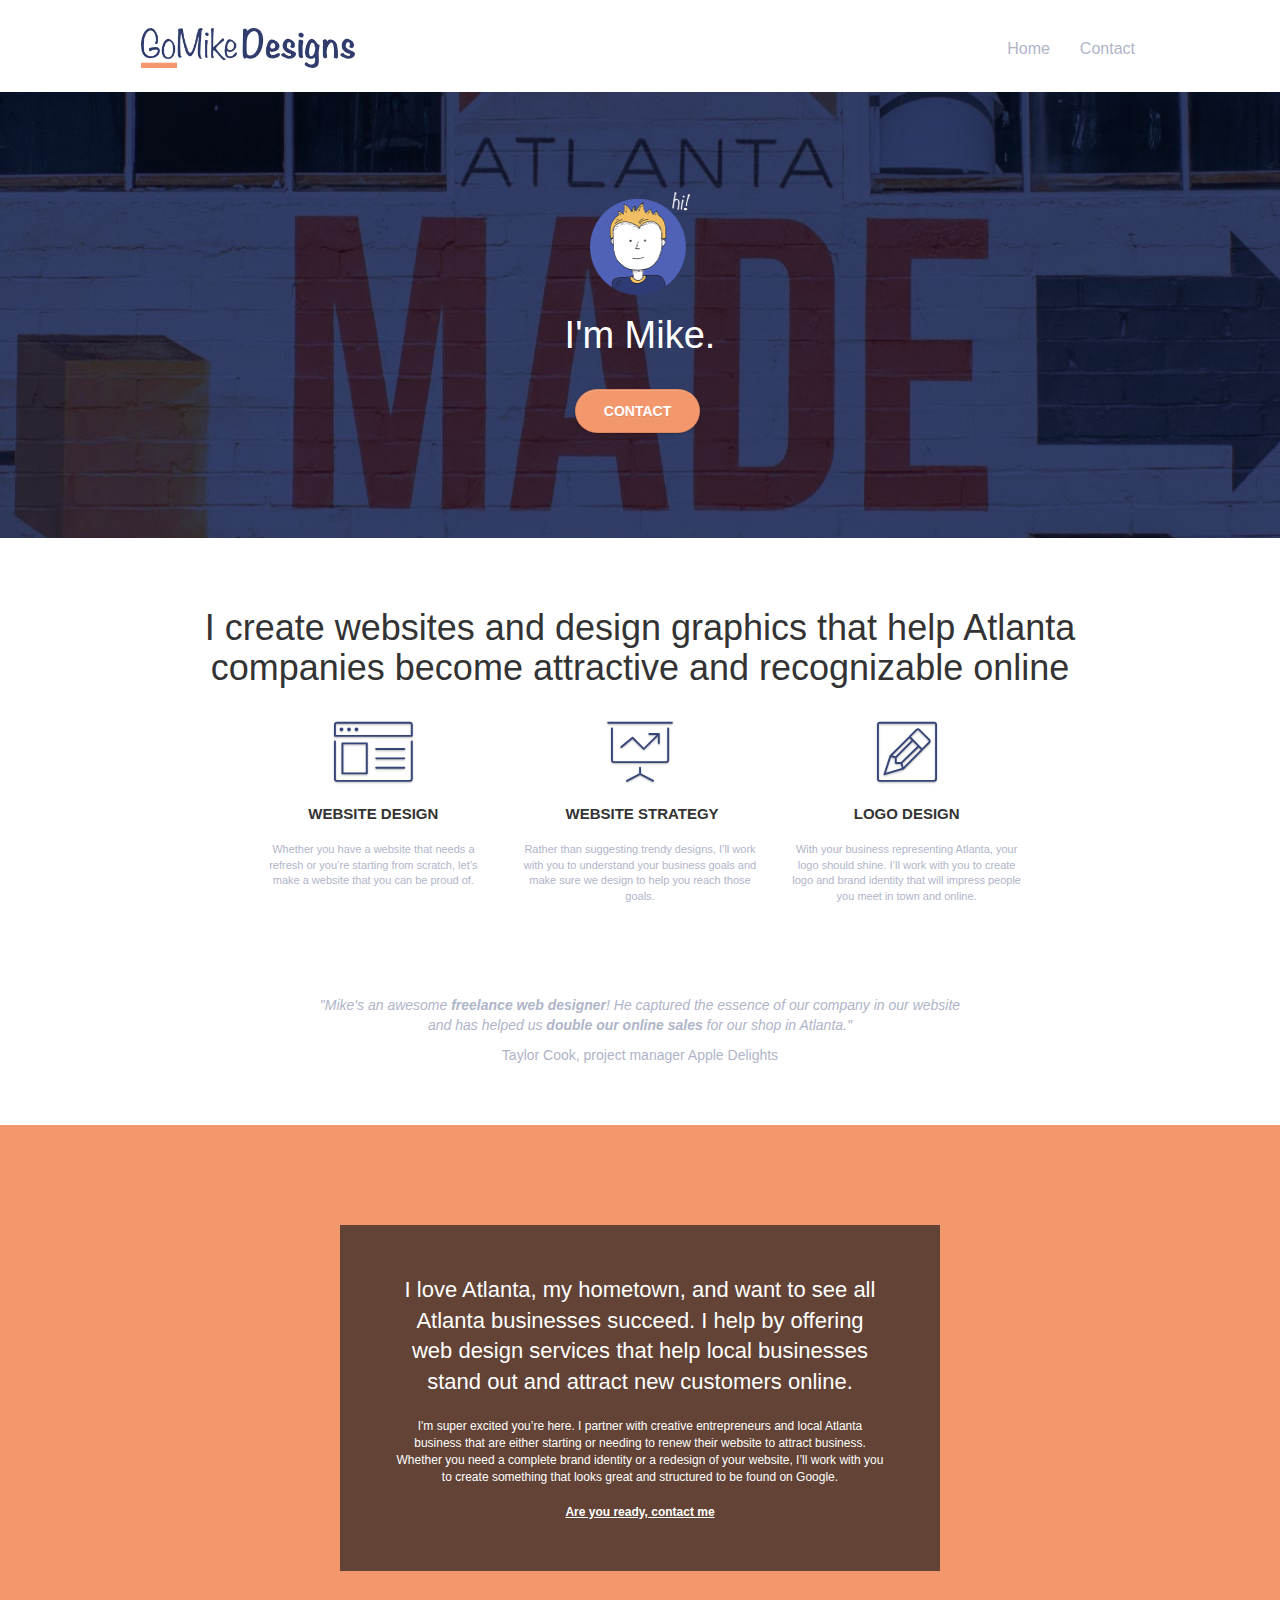
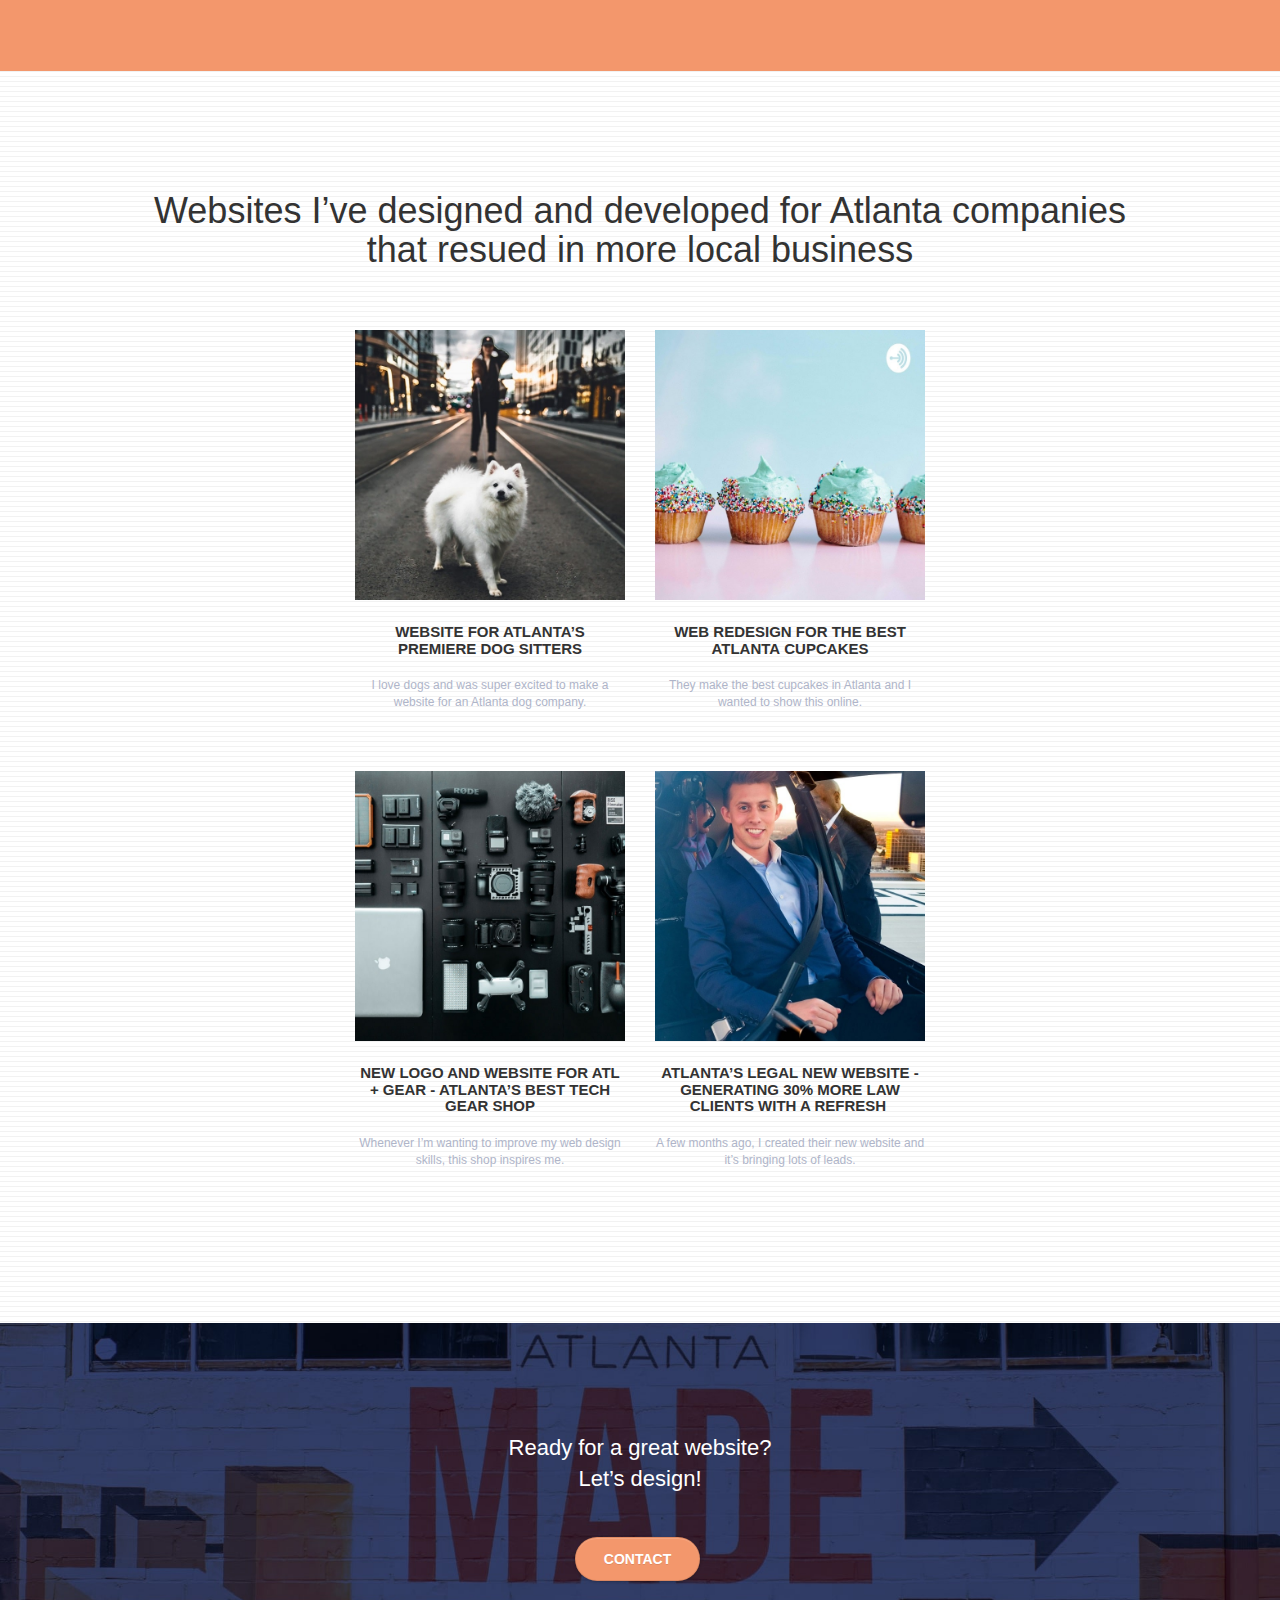
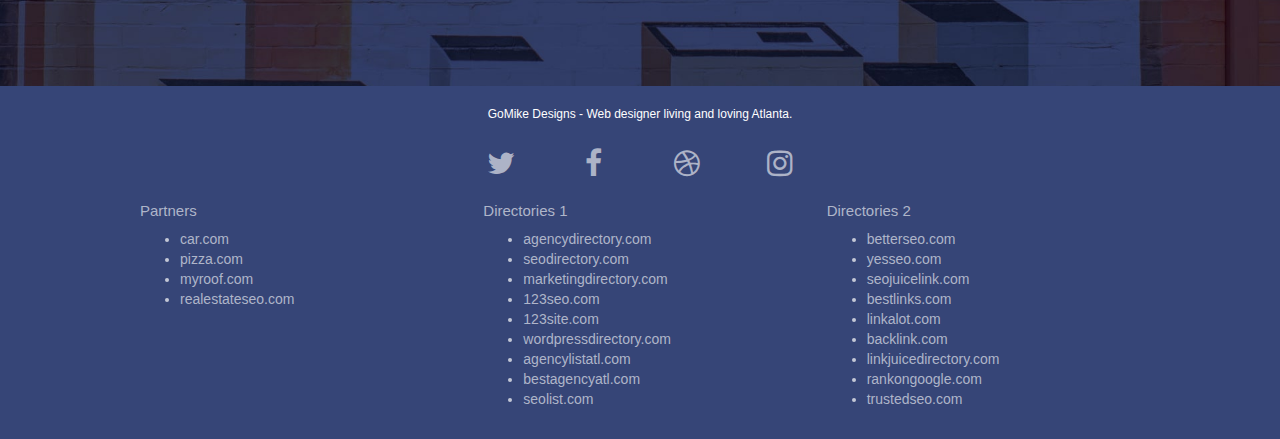
==== commit d7dd188b: "updates" ====
--- a/index.html
+++ b/index.html
@@ -5,7 +5,7 @@
 	<title>GoMike Designs - websites and design graphics in Atlanta</title>
 	<meta charset="utf-8">
 	<meta name="keywords"
-		content="seo, google, website, internet, web design, design agency, design agency, design agency, design agency, design agency, design agency, logo design atlanta">
+		content="web design, design agency, logo design atlanta">
 	<meta name="description" content="I'm Mike and your should hire me to build your website">
 	<meta name="viewport" content="width=device-width, initial-scale=1.0, viewport-fit=cover">
 	<link rel="shortcut icon" type="image/png" href="favicon.jpg">
@@ -16,11 +16,13 @@
 	<link rel="stylesheet" type="text/css" href="./css/et-line.css">
 
 
-	<script src="./js/jquery-2.1.0.js"></script>
-	<script src="./js/bootstrap.js"></script>
-	<script src="./js/blocs.js"></script>
-	<script src="./js/jquery.touchSwipe.js"></script>
-	<script src="./js/gmaps.js"></script>
+	<script defer src="./js/jquery-2.1.0.js"></script>
+	<script defer src="./js/bootstrap.js"></script>
+	<script defer src="./js/blocs.js"></script>
+	<script defer src="./js/jquery.touchSwipe.js"></script>
+	<script defer src="./js/jqBootstrapValidation.js"></script>
+	<script defer src="./js/gmaps.js"></script>
+	<script defer src="./js/formHandler.js"></script>
 
 </head>
 
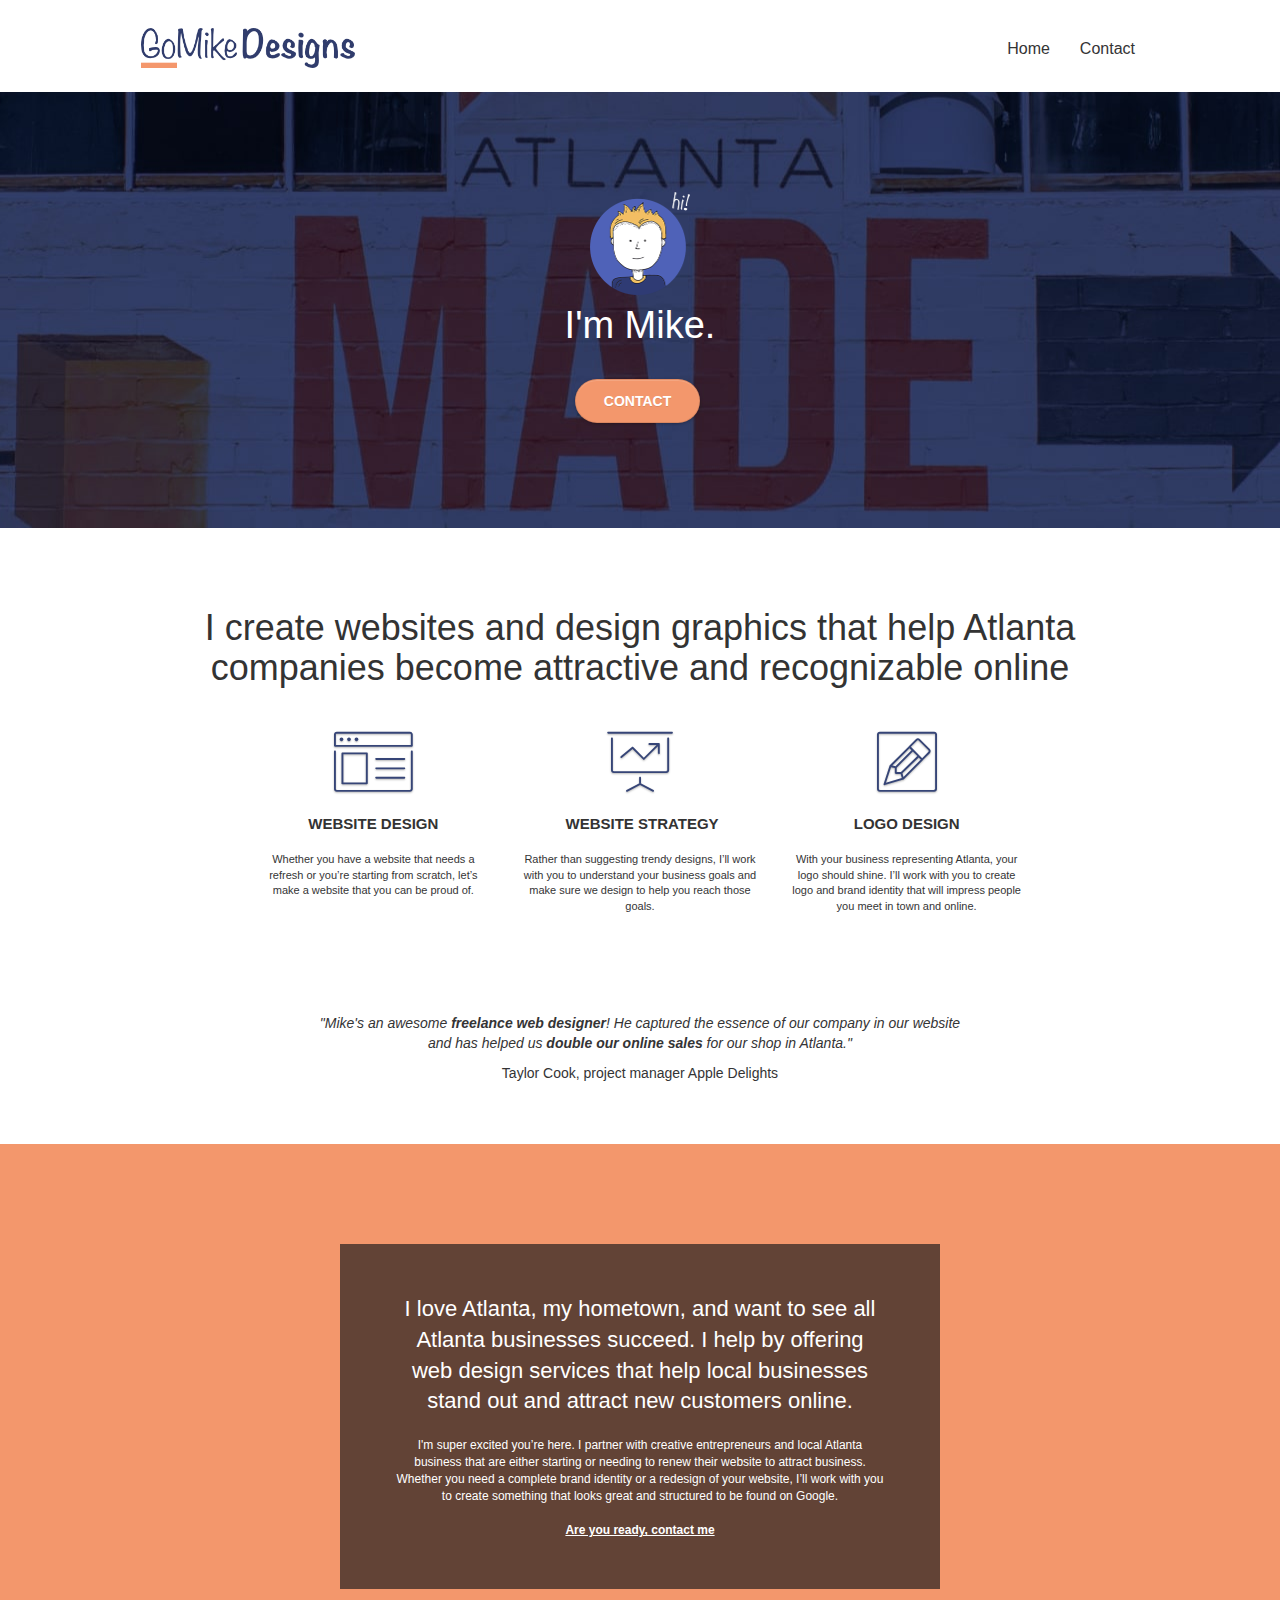
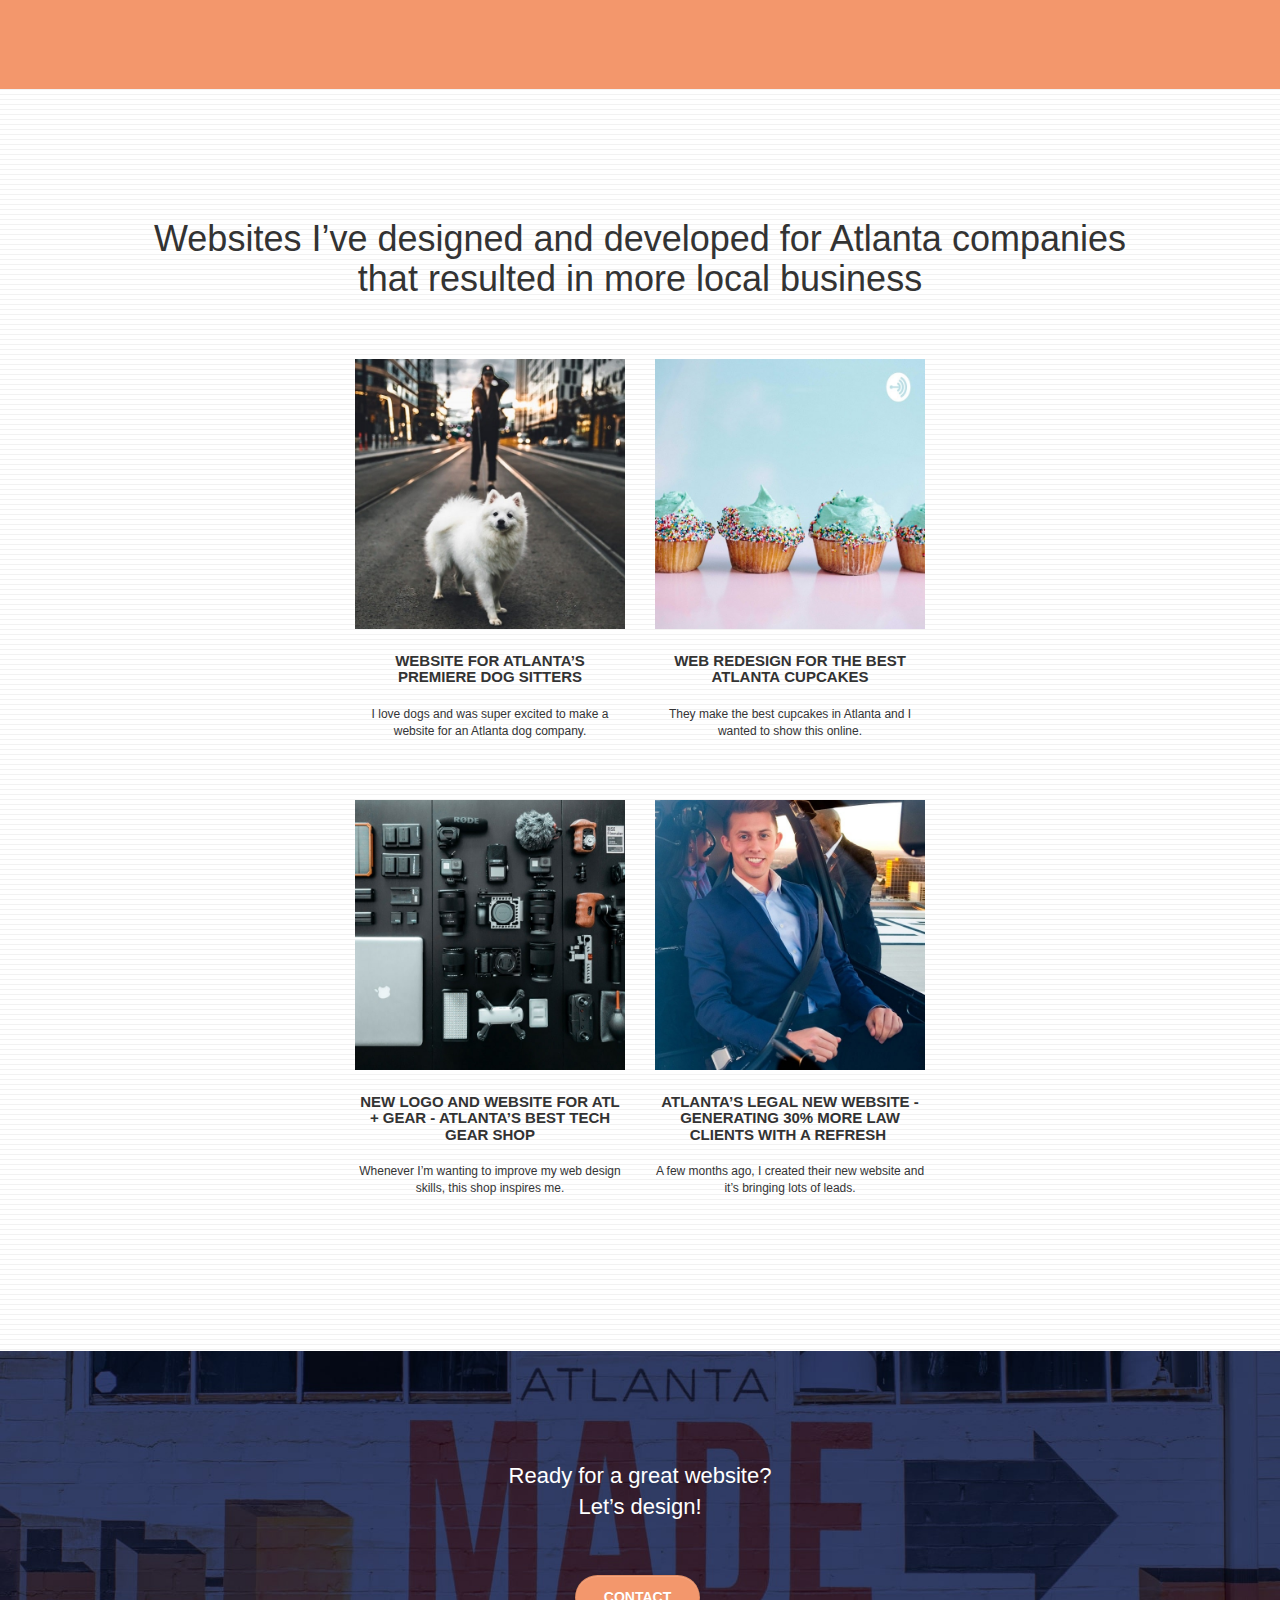
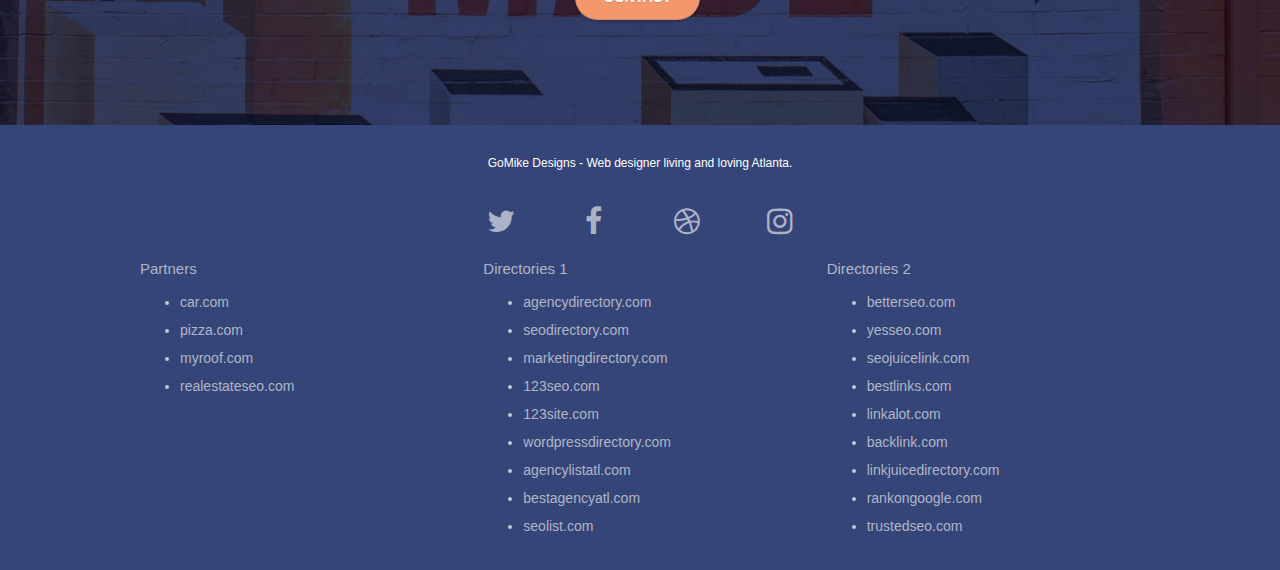
==== commit 1215c7eb: "updates 6 Apr" ====
--- a/index.html
+++ b/index.html
@@ -8,7 +8,7 @@
 		content="web design, design agency, logo design atlanta">
 	<meta name="description" content="I'm Mike and your should hire me to build your website">
 	<meta name="viewport" content="width=device-width, initial-scale=1.0, viewport-fit=cover">
-	<link rel="shortcut icon" type="image/png" href="favicon.jpg">
+	<link rel="shortcut icon" type="image/jpg" href="favicon.jpg">
 
 	<link rel="stylesheet" type="text/css" href="./css/bootstrap.css">
 	<link rel="stylesheet" type="text/css" href="style.css">
@@ -178,7 +178,7 @@
 						<!--
 								<img alt="web agency, web design, logo design " src="img/title2.png" />
 				-->
-						<h1>Websites I&rsquo;ve designed and developed for Atlanta companies that resued in more local
+						<h1>Websites I&rsquo;ve designed and developed for Atlanta companies that resulted in more local
 							business</h1>
 					</div>
 				</div>
--- a/style.css
+++ b/style.css
@@ -16,6 +16,10 @@
 a:hover {
     text-decoration: none;
     cursor: pointer;
+}
+
+.col-sm-4 ul li {
+    line-height: 28px;
 }
 
 .bloc {
@@ -466,7 +470,11 @@
 
 .text-center > p {
     font-size: 14px!important;
-    color: #333340;
+    color: #19191c;
+}
+
+.text-center {
+    margin-top: 10px;
 }
 
 .panel-sq,
@@ -633,7 +641,13 @@
 a {
     font-family: "helvetica";
     font-weight: 400;
-    color: #afb5c9!important;
+    color: #343435!important;
+}
+
+
+
+.col-sm-4 li a {
+    color:#afb5c9!important;
 }
 
 .container {
@@ -667,10 +681,20 @@
     margin: auto auto auto auto;
 }
 
-.h1 {
-    font-size: 20px;
-    font-family: "Open Sans";
-}
+h1 {
+    font-size: 28px;
+    font-family: "Helvetica";
+}
+
+
+@media (min-width: 661px) {
+    h1 {
+        font-size: 36px;
+        font-family: "Helvetica";
+    }
+}
+
+
 
 .cta-hero {
     margin-top: 22px;
@@ -808,11 +832,21 @@
 }
 
 .bg-atlanta-20made-20sign {
-    background-image: url("img/atlanta-made-sign.jpg");
+    background-image: url("img/atlanta-made-sign-sm.jpg");
 }
 
 .bg-atlanta-20made-20sign-20orange {
-    background-image: url("img/atlanta-made-sign-orange.jpg");
+    background-image: url("img/atlanta-made-sign-orange-sm.jpg");
+}
+
+@media (min-width: 661px) {
+    .bg-atlanta-20made-20sign {
+        background-image: url("img/atlanta-made-sign.jpg");
+    }
+    
+    .bg-atlanta-20made-20sign-20orange {
+        background-image: url("img/atlanta-made-sign-orange.jpg");
+    }
 }
 
 @media (max-width: 1024px) {
@@ -988,6 +1022,7 @@
     .a-block {
         padding: 0 10px;
     }
+  
     .btn-dwn {
         display: none;
     }
@@ -1019,6 +1054,9 @@
         width: 180px;
         height: 320px;
     }
+    .col-sm-4 .li {
+        line-height: 5;
+    }
 }
 
 @media (max-width: 400px) {
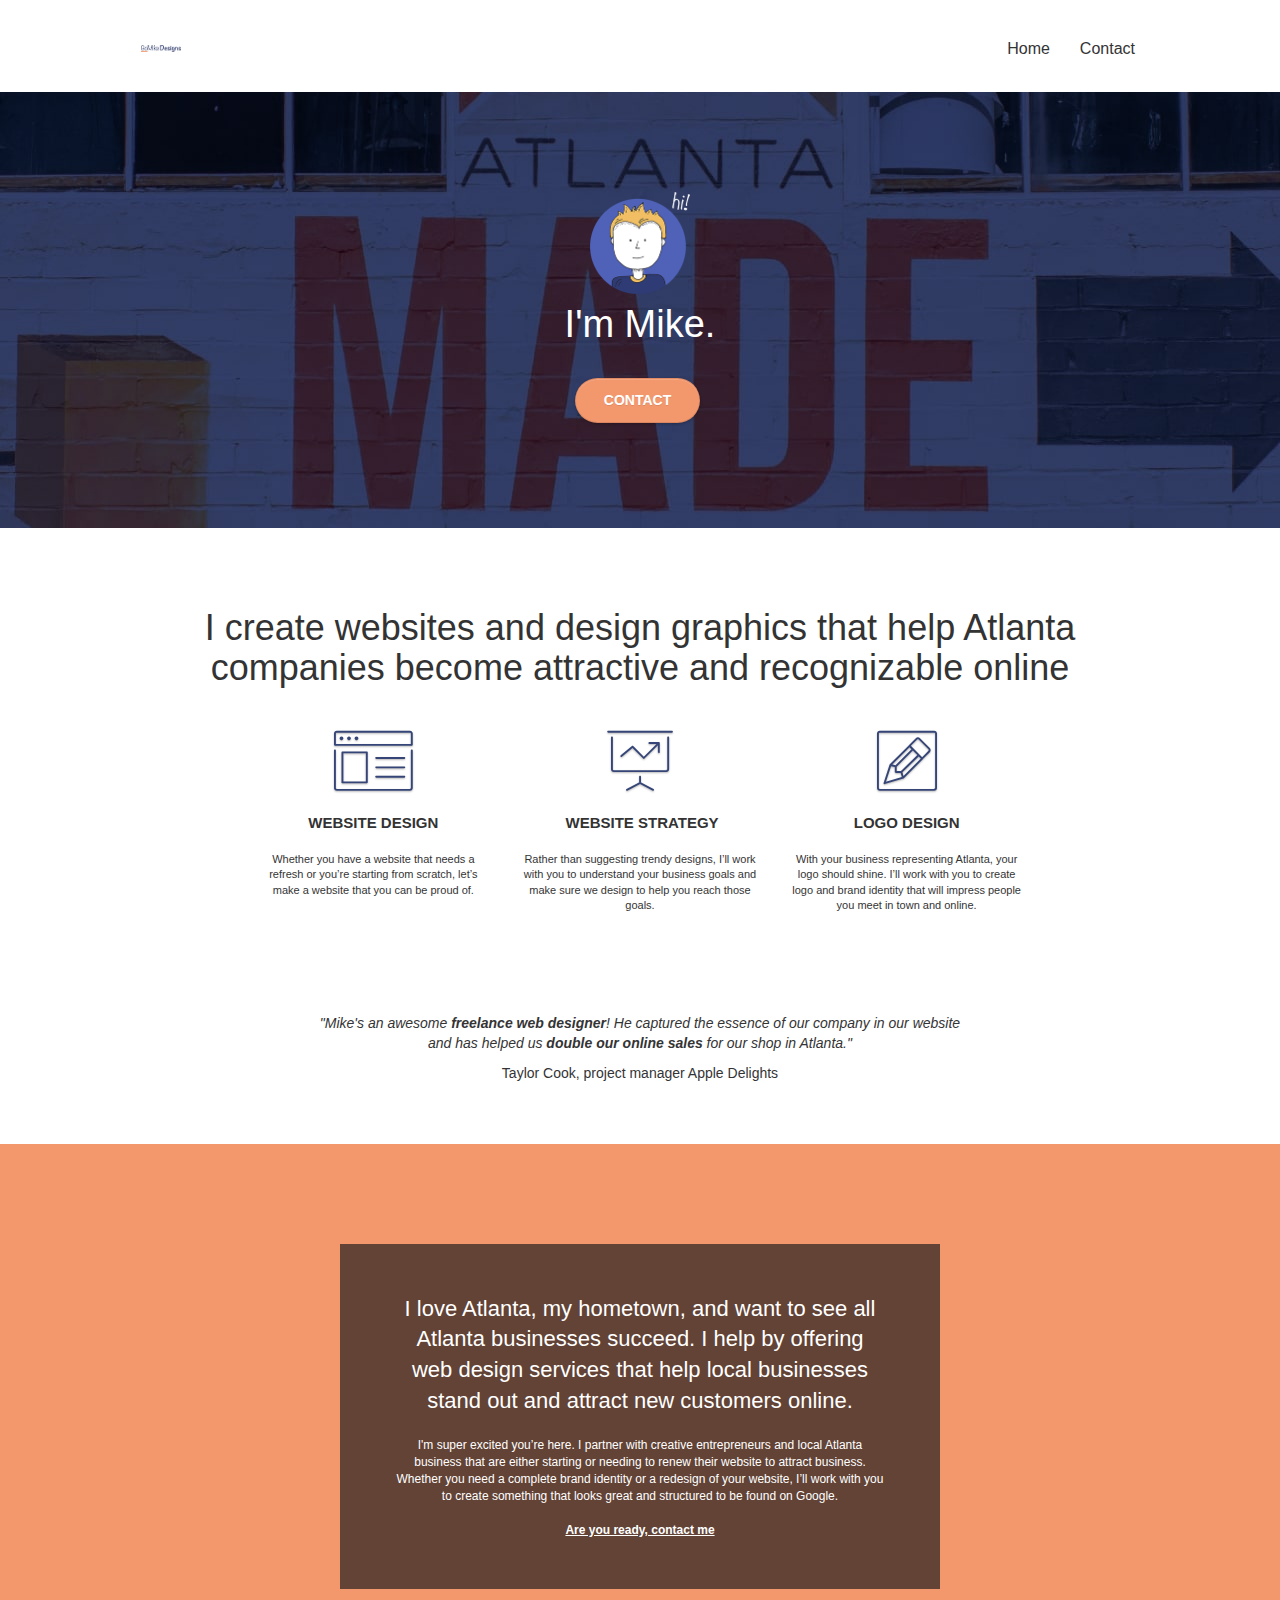
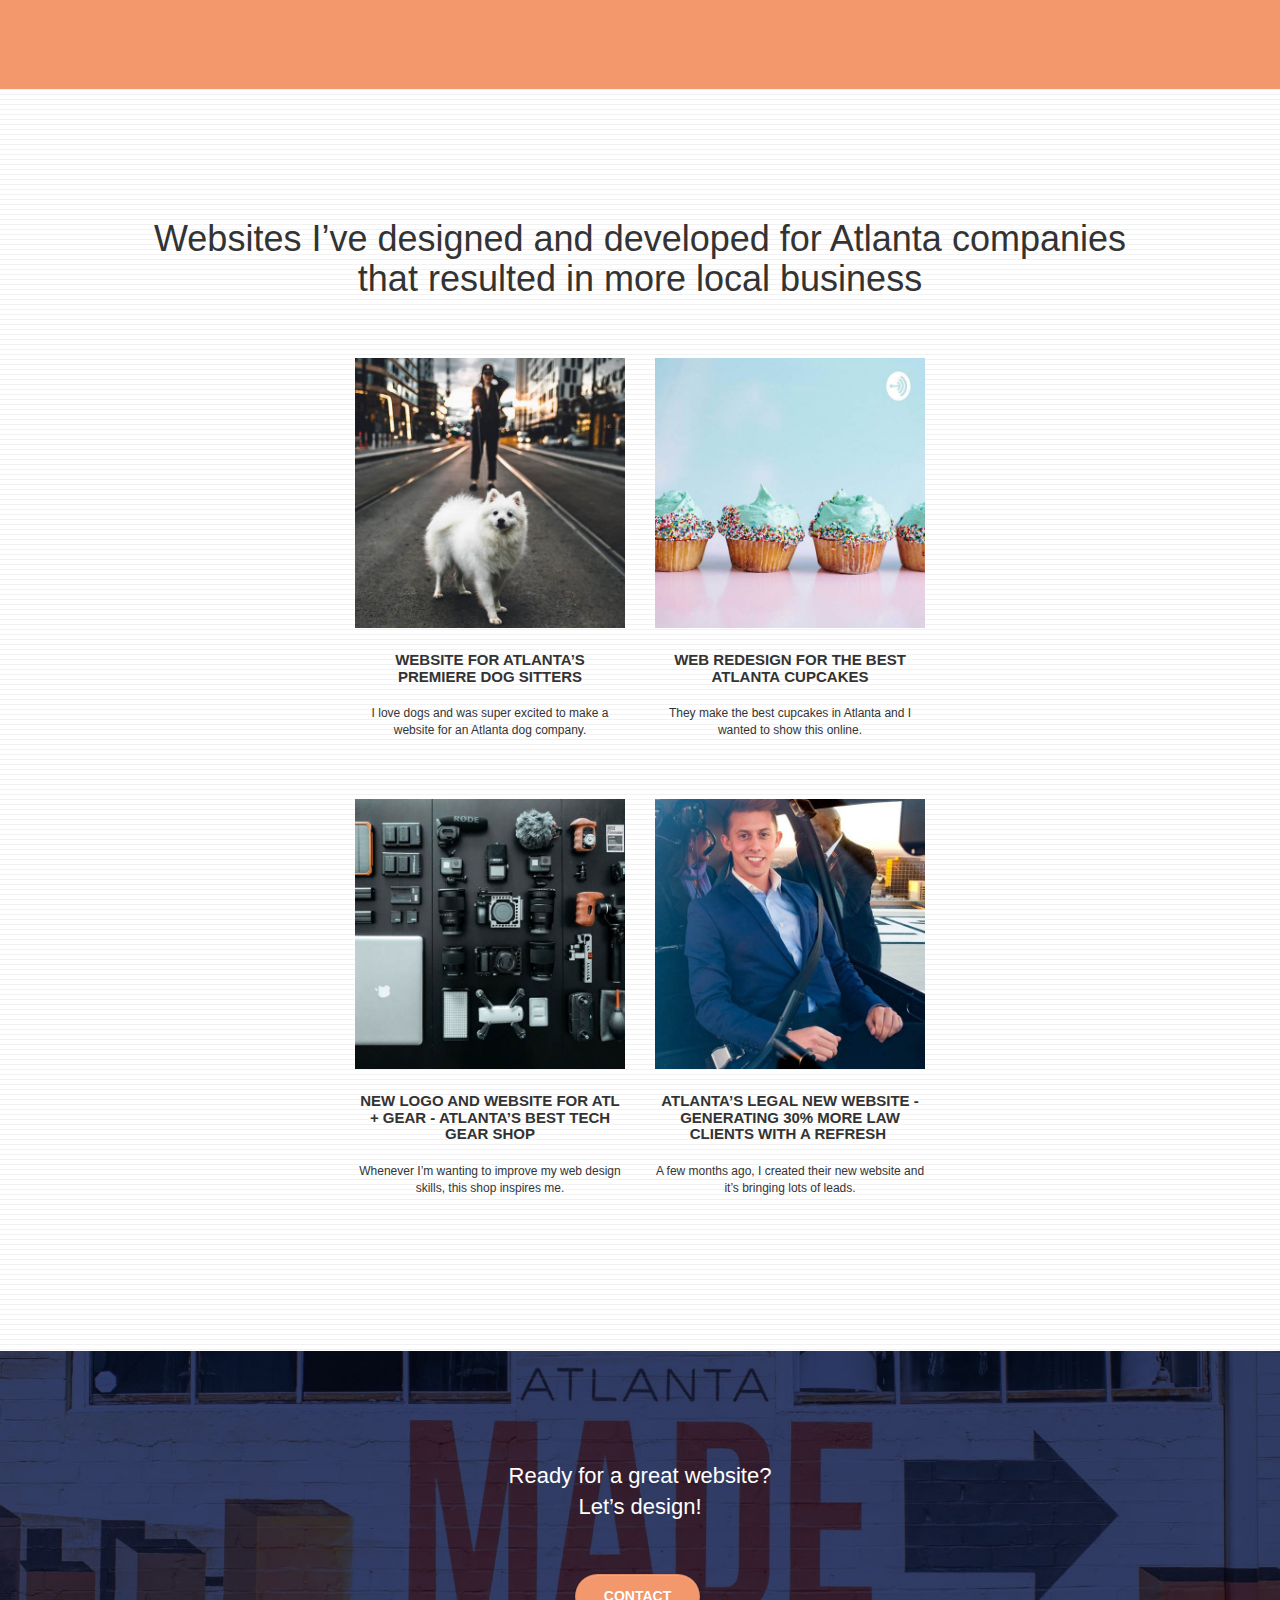
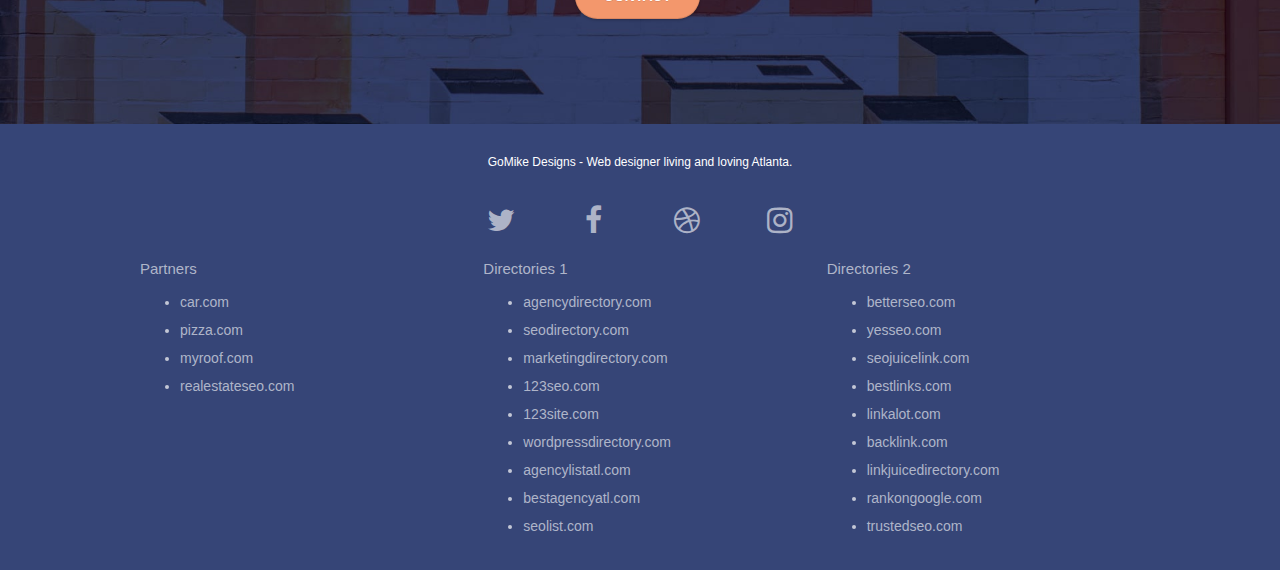
==== commit b81986cd: "updates" ====
--- a/index.html
+++ b/index.html
@@ -8,7 +8,8 @@
 		content="web design, design agency, logo design atlanta">
 	<meta name="description" content="I'm Mike and your should hire me to build your website">
 	<meta name="viewport" content="width=device-width, initial-scale=1.0, viewport-fit=cover">
-	<link rel="shortcut icon" type="image/jpg" href="favicon.jpg">
+	<link rel="shortcut icon" type="image/jpg" href="./img/favicon.jpg"/>
+	
 
 	<link rel="stylesheet" type="text/css" href="./css/bootstrap.css">
 	<link rel="stylesheet" type="text/css" href="style.css">
@@ -37,8 +38,8 @@
 					<div class="navbar-header">
 						<!-- 				<div class="keywords" style="color:#cccccc;font-size:1px;">web agency atlanta, web strategy, web design, logo, website, web, internet, logo design</div>
  -->
-						<a class="navbar-brand" href="#"><img src="img/atlanta-web-design-logo.png"
-								alt="design agency logo" height="40px" /></a>
+						<a class="navbar-brand" href="#">
+							<img src="img/atlanta-web-design-logo.png"	alt="GoMike design logo"/></a>
 						<!--				<div class="keywords" style="color:#cccccc;font-size:1px;">web agency atlanta, web strategy, web design, logo, website, web, internet, logo design</div>
 -->
 						<button id="nav-toggle" type="button" class="ui-navbar-toggle navbar-toggle"
@@ -175,9 +176,6 @@
 			<div class="container bloc-lg">
 				<div class="row">
 					<div class="col-sm-12 text-center">
-						<!--
-								<img alt="web agency, web design, logo design " src="img/title2.png" />
-				-->
 						<h1>Websites I&rsquo;ve designed and developed for Atlanta companies that resulted in more local
 							business</h1>
 					</div>
--- a/style.css
+++ b/style.css
@@ -283,7 +283,9 @@
 }
 
 .navbar-brand img {
-    max-height: 200px;
+width: 40px;
+height:auto;
+    /*max-height: 200px;*/
     margin: 0 5px 0 0;
     display: inline;
 }
@@ -506,6 +508,8 @@
     position: fixed;
     bottom: 20px;
     right: 20px;
+    color: white!important;
+   /* color:#f4976c!important;*/
     opacity: 0;
     z-index: 500;
     transition: all .3s ease-in-out;
@@ -637,8 +641,8 @@
 h6,
 p,
 label,
-.btn,
-a {
+a
+ {
     font-family: "helvetica";
     font-weight: 400;
     color: #343435!important;
@@ -825,27 +829,59 @@
 
 .bg-dots-bg {
     background-image: url("img/dots-bg.png");
+    max-width:100%;
+    height: auto;
 }
 
 .bg-lines-h2-bg {
     background-image: url("img/lines-h2-bg.png");
+    max-width:100%;
+    height: auto;
 }
 
 .bg-atlanta-20made-20sign {
     background-image: url("img/atlanta-made-sign-sm.jpg");
+    max-width:100%;
+    height: auto;
 }
 
 .bg-atlanta-20made-20sign-20orange {
     background-image: url("img/atlanta-made-sign-orange-sm.jpg");
-}
-
-@media (min-width: 661px) {
+    max-width:100%;
+    height: auto;
+}
+
+.img-responsive portfolio-thumb {
+    max-width: 92%;
+    height:auto;
+}
+
+@media only screen and (max-width: 990px) and (min-width: 661px) {
+    .bg-atlanta-20made-20sign {
+        background-image: url("img/atlanta-made-sign-med.jpg");
+        max-width:100%;
+        height: auto;
+    }
+    
+    .bg-atlanta-20made-20sign-20orange {
+        background-image: url("img/atlanta-made-sign-orange-med.jpg");
+        max-width:100%;
+        height: auto;
+    }
+}
+
+
+@media (min-width: 991px) {
     .bg-atlanta-20made-20sign {
         background-image: url("img/atlanta-made-sign.jpg");
+        max-width:100%;
+        height: auto;
     }
     
     .bg-atlanta-20made-20sign-20orange {
         background-image: url("img/atlanta-made-sign-orange.jpg");
+        max-width:100%;
+        height: auto;
     }
 }
 
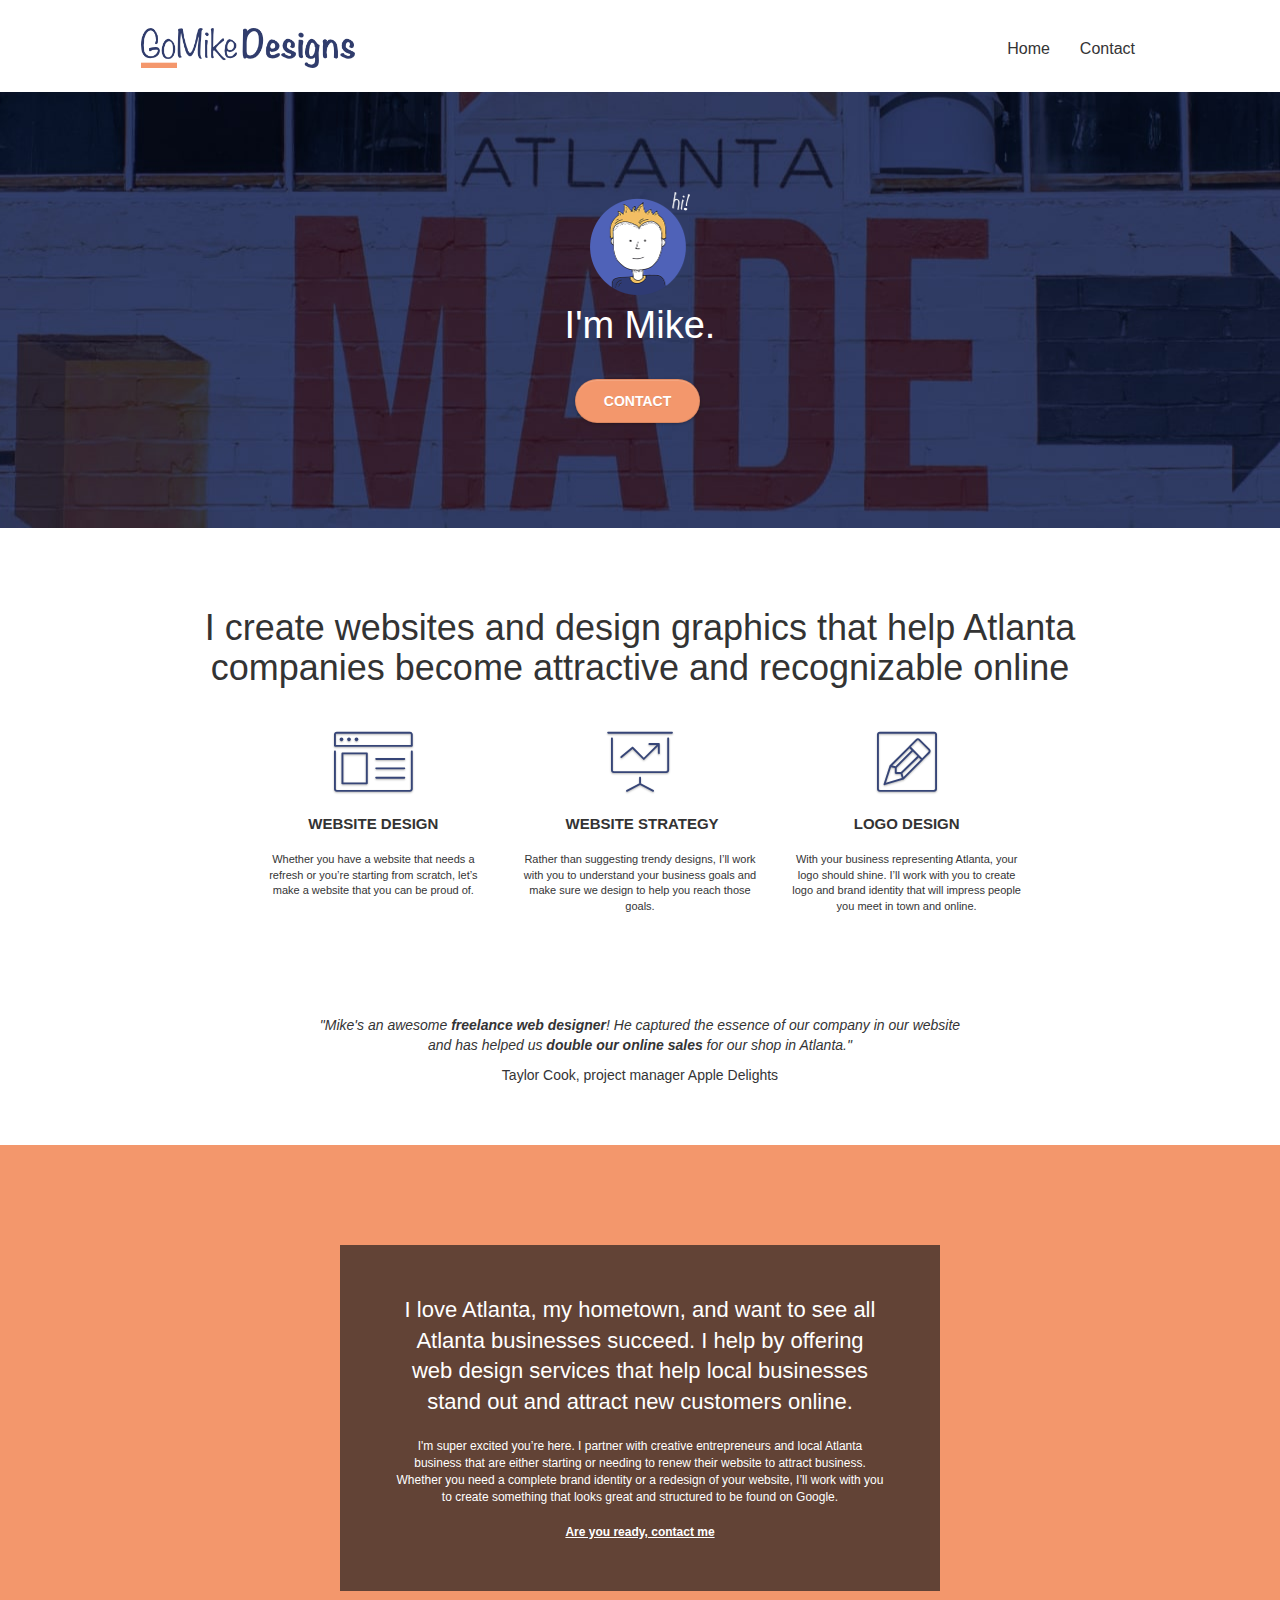
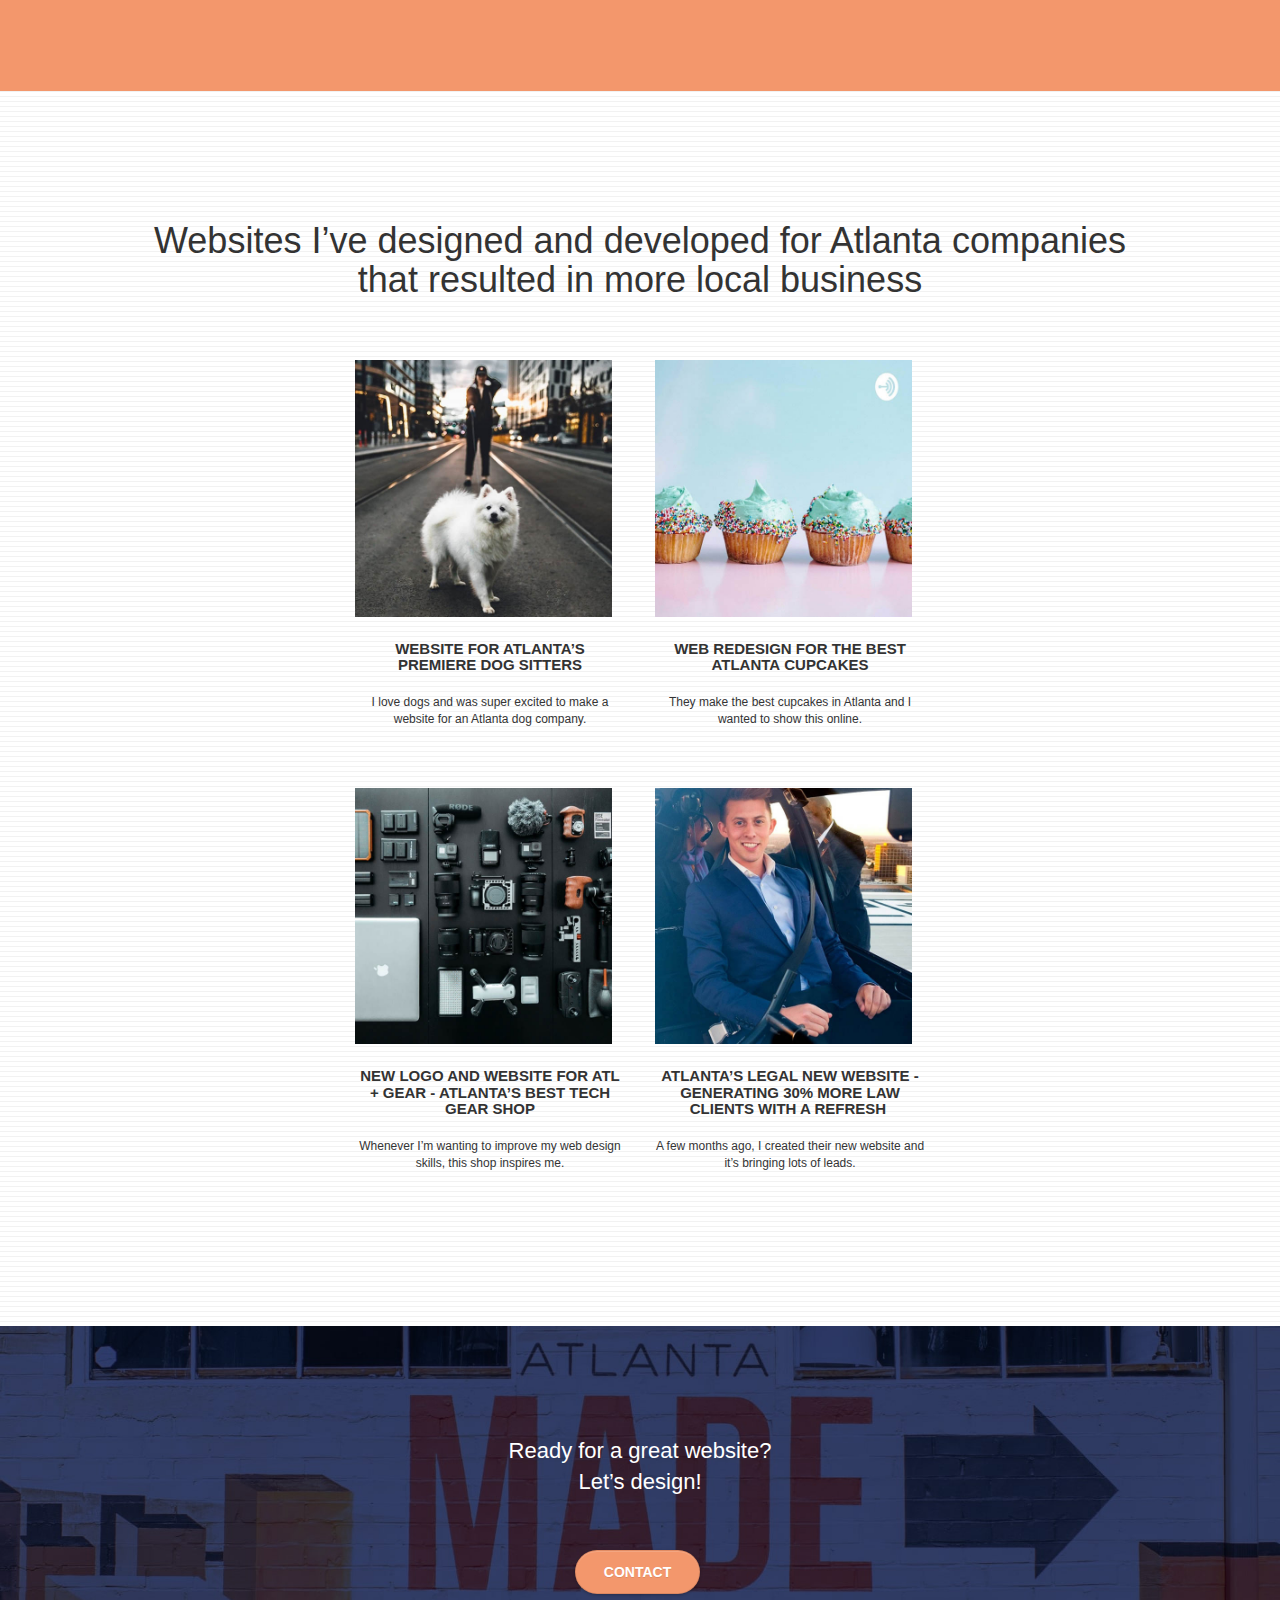
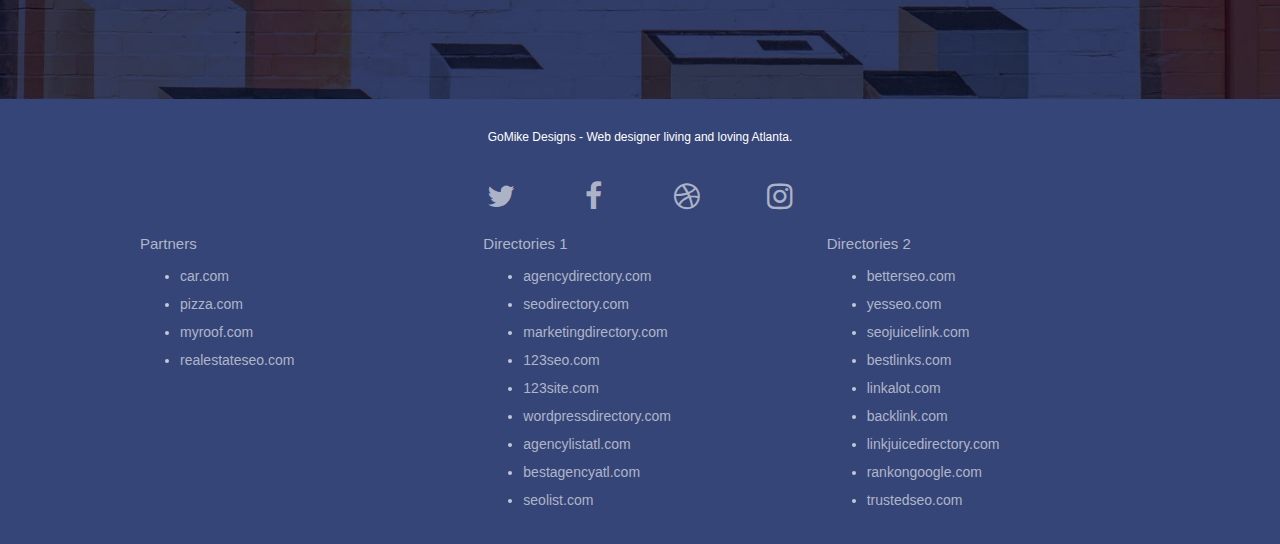
==== commit a3fec9ac: "new updates" ====
--- a/index.html
+++ b/index.html
@@ -11,14 +11,14 @@
 	<link rel="shortcut icon" type="image/jpg" href="./img/favicon.jpg"/>
 	
 
-	<link rel="stylesheet" type="text/css" href="./css/bootstrap.css">
+	<link rel="stylesheet" type="text/css" href="./css/bootstrap.min.css">
 	<link rel="stylesheet" type="text/css" href="style.css">
 	<link rel="stylesheet" type="text/css" href="./css/font-awesome.css">
 	<link rel="stylesheet" type="text/css" href="./css/et-line.css">
 
 
 	<script defer src="./js/jquery-2.1.0.js"></script>
-	<script defer src="./js/bootstrap.js"></script>
+	<script defer src="./js/bootstrap.min.js"></script>
 	<script defer src="./js/blocs.js"></script>
 	<script defer src="./js/jquery.touchSwipe.js"></script>
 	<script defer src="./js/jqBootstrapValidation.js"></script>
--- a/style.css
+++ b/style.css
@@ -10,7 +10,7 @@
 a,
 button {
     transition: all .3s ease-in-out;
-    outline: none!important;
+    outline: none !important;
 }
 
 a:hover {
@@ -61,10 +61,10 @@
 .bg-tr-edge,
 .bg-br-edge,
 .bg-repeat {
-    -webkit-background-size: auto!important;
-    -moz-background-size: auto!important;
-    -o-background-size: auto!important;
-    background-size: auto!important;
+    -webkit-background-size: auto !important;
+    -moz-background-size: auto !important;
+    -o-background-size: auto !important;
+    background-size: auto !important;
 }
 
 .bg-repeat {
@@ -255,11 +255,11 @@
 .row-no-gutters {
     margin-right: 0;
     margin-left: 0;
-    margin-bottom:50px;
-}
-
-.row.row-no-gutters > [class^="col-"],
-.row.row-no-gutters > [class*=" col-"] {
+    margin-bottom: 50px;
+}
+
+.row.row-no-gutters>[class^="col-"],
+.row.row-no-gutters>[class*=" col-"] {
     padding-right: 0;
     padding-left: 0;
 }
@@ -283,8 +283,8 @@
 }
 
 .navbar-brand img {
-width: 40px;
-height:auto;
+    height: 40px;
+    width: auto;
     /*max-height: 200px;*/
     margin: 0 5px 0 0;
     display: inline;
@@ -305,18 +305,18 @@
     z-index: 1;
 }
 
-.nav > li {
+.nav>li {
     float: left;
     margin-top: 4px;
     font-size: 16px;
 }
 
-.navbar-nav .open .dropdown-menu > li > a {
+.navbar-nav .open .dropdown-menu>li>a {
     text-align: inherit;
 }
 
-.nav > li a:hover,
-.nav > li a:focus {
+.nav>li a:hover,
+.nav>li a:focus {
     background: transparent;
 }
 
@@ -326,7 +326,7 @@
 }
 
 .navbar-toggle:hover {
-    background: transparent!important;
+    background: transparent !important;
 }
 
 .navbar-toggle .icon-bar {
@@ -353,26 +353,32 @@
         transform: translate(0, -50%);
         -webkit-transform: translateY(-50%);
     }
-    .nav > li .dropdown-menu a,
-    .nav > li .dropdown-menu a:hover {
+
+    .nav>li .dropdown-menu a,
+    .nav>li .dropdown-menu a:hover {
         color: #484848;
     }
+
     .nav-invert .site-navigation {
         left: 0;
         right: 0;
     }
+
     .nav-center {
         text-align: center;
     }
+
     .nav-center .navbar-header {
         width: 100%;
     }
+
     .nav-center .navbar-header,
     .nav-center .navbar-brand,
-    .nav-center .nav > li {
+    .nav-center .nav>li {
         float: none;
         display: inline-block;
     }
+
     .nav-center .site-navigation {
         position: relative;
         width: 100%;
@@ -380,14 +386,15 @@
         margin-right: 0px;
         margin-top: 20px;
     }
+
     .nav-center.mini-nav .navbar-toggle {
         float: none;
         margin: 10px auto 0;
     }
 }
 
-.nav > li > .dropdown a {
-    background: none!important;
+.nav>li>.dropdown a {
+    background: none !important;
     display: block;
     padding: 14px 15px;
 }
@@ -414,7 +421,7 @@
     border-top-color: transparent;
     border-right-color: transparent;
     border-bottom-color: transparent;
-    margin: 6px -5px 0 0!important;
+    margin: 6px -5px 0 0 !important;
     float: right;
 }
 
@@ -444,7 +451,7 @@
 }
 
 button {
-    outline: none!important;
+    outline: none !important;
 }
 
 .btn-rd {
@@ -459,19 +466,19 @@
 }
 
 .icon-md {
-    font-size: 30px!important;
+    font-size: 30px !important;
 }
 
 .icon-lg {
-    font-size: 60px!important;
+    font-size: 60px !important;
 }
 
 .sm-shadow {
     text-shadow: 0 1px 2px rgba(0, 0, 0, .3);
 }
 
-.text-center > p {
-    font-size: 14px!important;
+.text-center>p {
+    font-size: 14px !important;
     color: #19191c;
 }
 
@@ -508,8 +515,8 @@
     position: fixed;
     bottom: 20px;
     right: 20px;
-    color: white!important;
-   /* color:#f4976c!important;*/
+    color: white !important;
+    /* color:#f4976c!important;*/
     opacity: 0;
     z-index: 500;
     transition: all .3s ease-in-out;
@@ -641,17 +648,16 @@
 h6,
 p,
 label,
-a
- {
+a {
     font-family: "helvetica";
     font-weight: 400;
-    color: #343435!important;
+    color: #343435 !important;
 }
 
 
 
 .col-sm-4 li a {
-    color:#afb5c9!important;
+    color: #afb5c9 !important;
 }
 
 .container {
@@ -702,7 +708,7 @@
 
 .cta-hero {
     margin-top: 22px;
-    color: #FFFFFF!important;
+    color: #FFFFFF !important;
     text-transform: uppercase;
     padding: 12px 28px 12px 28px;
     font-size: 1.0em;
@@ -724,7 +730,7 @@
     font-size: 15px;
     text-transform: uppercase;
     font-weight: 700;
-    color: #333333!important;
+    color: #333333 !important;
 }
 
 .med-width-whitespace {
@@ -734,12 +740,12 @@
 }
 
 h1 {
-    color: #333333!important;
+    color: #333333 !important;
 }
 
 h4 {
     font-size: 15px;
-    color: #afb5c9!important;
+    color: #afb5c9 !important;
 }
 
 .icons {
@@ -748,11 +754,12 @@
 }
 
 .white {
-    color: #FFFFFF!important;
+    color: #FFFFFF !important;
 }
 
 .portfolio-thumb {
     margin-bottom: 24px;
+    max-width: 95%;
 }
 
 .portfolio-row {
@@ -771,7 +778,7 @@
 
 .bold-link {
     font-weight: 900;
-    text-decoration: underline!important;
+    text-decoration: underline !important;
 }
 
 .service-header {
@@ -793,79 +800,79 @@
 }
 
 .tc-white {
-    color: #fff!important;
+    color: #fff !important;
 }
 
 .btn-atomic-tangerine {
     background: #F3976C;
-    color: #FFFFFF!important;
+    color: #FFFFFF !important;
 }
 
 .btn-atomic-tangerine:hover {
-    background: #c27956!important;
-    color: #FFFFFF!important;
+    background: #c27956 !important;
+    color: #FFFFFF !important;
 }
 
 .ltc-white {
-    color: #FFFFFF!important;
+    color: #FFFFFF !important;
 }
 
 .ltc-white:hover {
-    color: #cccccc!important;
+    color: #cccccc !important;
 }
 
 .ltc-atomic-tangerine {
-    color: #F3976C!important;
+    color: #F3976C !important;
 }
 
 .ltc-atomic-tangerine:hover {
-    color: #c27956!important;
+    color: #c27956 !important;
 }
 
 .icon-dark-slate-blue {
-    color: #364577!important;
-    border-color: #364577!important;
+    color: #364577 !important;
+    border-color: #364577 !important;
 }
 
 .bg-dots-bg {
     background-image: url("img/dots-bg.png");
-    max-width:100%;
+    max-width: 100%;
     height: auto;
 }
 
 .bg-lines-h2-bg {
     background-image: url("img/lines-h2-bg.png");
-    max-width:100%;
+    max-width: 100%;
     height: auto;
 }
 
 .bg-atlanta-20made-20sign {
     background-image: url("img/atlanta-made-sign-sm.jpg");
-    max-width:100%;
+    max-width: 100%;
     height: auto;
 }
 
 .bg-atlanta-20made-20sign-20orange {
     background-image: url("img/atlanta-made-sign-orange-sm.jpg");
-    max-width:100%;
+    max-width: 100%;
     height: auto;
 }
 
 .img-responsive portfolio-thumb {
     max-width: 92%;
-    height:auto;
+    height: auto;
 }
 
 @media only screen and (max-width: 990px) and (min-width: 661px) {
     .bg-atlanta-20made-20sign {
         background-image: url("img/atlanta-made-sign-med.jpg");
-        max-width:100%;
+        max-width: 100%;
         height: auto;
     }
-    
+
     .bg-atlanta-20made-20sign-20orange {
         background-image: url("img/atlanta-made-sign-orange-med.jpg");
-        max-width:100%;
+        max-width: 100%;
         height: auto;
     }
 }
@@ -874,13 +881,13 @@
 @media (min-width: 991px) {
     .bg-atlanta-20made-20sign {
         background-image: url("img/atlanta-made-sign.jpg");
-        max-width:100%;
+        max-width: 100%;
         height: auto;
     }
-    
+
     .bg-atlanta-20made-20sign-20orange {
         background-image: url("img/atlanta-made-sign-orange.jpg");
-        max-width:100%;
+        max-width: 100%;
         height: auto;
     }
 }
@@ -890,6 +897,7 @@
         padding-left: 20px;
         padding-right: 20px;
     }
+
     .bloc.full-width-bloc,
     .bloc-tile-2.full-width-bloc .container,
     .bloc-tile-3.full-width-bloc .container,
@@ -903,6 +911,7 @@
     .navbar .nav {
         max-width: 80%
     }
+
     .nav-center.navbar .nav {
         max-width: 100%
     }
@@ -924,23 +933,28 @@
     .container {
         width: 100%;
     }
+
     .b-parallax {
         background-attachment: scroll;
     }
+
     .page-container,
     #hero-bloc {
         overflow-x: hidden;
         position: relative;
     }
+
     .bloc {
         padding-left: constant(safe-area-inset-left);
         padding-right: constant(safe-area-inset-right);
     }
+
     .bloc-group,
     .bloc-group .bloc {
         display: block;
         width: 100%;
     }
+
     .bloc-fill-screen .fill-bloc-top-edge,
     .bloc-fill-screen .fill-bloc-bottom-edge {
         padding: 0 20px;
@@ -954,6 +968,7 @@
         overflow-x: hidden;
         position: relative;
     }
+
     h1,
     h2,
     h3,
@@ -962,28 +977,33 @@
     h6,
     p,
     #disqus_thread {
-        padding-left: 10px!important;
-        padding-right: 10px!important;
-    }
+        padding-left: 10px !important;
+        padding-right: 10px !important;
+    }
+
     .b-parallax {
         background-attachment: scroll;
     }
+
     .navbar .nav {
         padding-top: 0;
         border-top: 1px solid rgba(0, 0, 0, .2);
-        float: none!important;
-    }
+        float: none !important;
+    }
+
     .navbar.row {
         margin-left: 0;
         margin-right: 0;
     }
+
     .site-navigation {
         position: inherit;
         transform: none;
         -webkit-transform: none;
         -ms-transform: none;
     }
-    .nav > li {
+
+    .nav>li {
         margin-top: 0;
         border-bottom: 1px solid rgba(0, 0, 0, .1);
         background: rgba(0, 0, 0, .05);
@@ -991,62 +1011,76 @@
         padding-left: 15px;
         width: 100%;
     }
-    .nav > li:hover {
+
+    .nav>li:hover {
         background: rgba(0, 0, 0, .08);
     }
+
     .dropdown .dropdown a .caret {
         float: none;
-        margin: 5px 0 0 10px!important;
+        margin: 5px 0 0 10px !important;
         border: 4px solid black;
         border-bottom-color: transparent;
         border-right-color: transparent;
         border-left-color: transparent;
     }
+
     #hero-bloc .navbar .nav {
         background: rgba(0, 0, 0, .8);
     }
+
     #hero-bloc .navbar .nav a {
         color: rgba(255, 255, 255, .6);
     }
+
     .hero {
         padding: 50px 0;
     }
+
     .hero-nav {
         left: -1px;
         right: -1px;
     }
+
     .navbar-collapse {
         padding: 0;
         overflow-x: hidden;
         -webkit-box-shadow: none;
         box-shadow: none;
     }
+
     .navbar-brand img {
         max-height: 40px;
         width: auto;
     }
+
     .nav-invert .navbar-header {
         float: none;
         width: 100%;
     }
+
     .nav-invert .navbar-toggle {
         float: left;
         margin-left: 10px;
     }
+
     .bloc {
         padding-left: 0;
         padding-right: 0;
     }
+
     .bloc-xxl,
     .bloc-xl,
     .bloc-lg {
         padding: 40px 0;
     }
+
     .bloc-sm,
     .bloc-md {
         padding-left: 0;
         padding-right: 0;
     }
+
     .bloc-tile-2 .container,
     .bloc-tile-3 .container,
     .bloc-tile-4 .container,
@@ -1055,41 +1089,51 @@
         padding-left: 0;
         padding-right: 0;
     }
+
     .a-block {
         padding: 0 10px;
     }
-  
+
     .btn-dwn {
         display: none;
     }
+
     .voffset {
         margin-top: 5px;
     }
+
     .voffset p {
         font-size: 32px;
     }
+
     .voffset-md {
         margin-top: 20px;
     }
+
     .voffset-lg {
         margin-top: 30px;
     }
+
     form {
         padding: 5px;
     }
+
     .close-lightbox {
         display: inline-block;
     }
+
     .blocsapp-device-iphone5 {
         background-size: 216px 425px;
         padding-top: 60px;
         width: 216px;
         height: 425px;
     }
+
     .blocsapp-device-iphone5 img {
         width: 180px;
         height: 320px;
     }
+
     .col-sm-4 .li {
         line-height: 5;
     }
--- a/css/et-line.css
+++ b/css/et-line.css
@@ -1 +1,34 @@
-@font-face{font-family:et-line;src:url(../fonts/et-line.eot);src:url(../fonts/et-line.eot?#iefix) format('embedded-opentype'),url(../fonts/et-line.woff) format('woff'),url(../fonts/et-line.ttf) format('truetype'),url(../fonts/et-line.svg#et-line) format('svg');font-weight:400;font-style:normal}.et-icon-browser,.et-icon-edit,.et-icon-presentation{font-family:et-line;font-style:normal;font-weight:400;font-variant:normal;text-transform:none;line-height:1;-webkit-font-smoothing:antialiased;-moz-osx-font-smoothing:grayscale;display:inline-block}.et-icon-browser:before{content:"\e00c"}.et-icon-presentation:before{content:"\e00e"}.et-icon-edit:before{content:"\e01c"}+@font-face {
+    font-family:et-line;
+    src: local(et-line);
+    src:url(../fonts/et-line.eot);
+    src:url(../fonts/et-line.eot?#iefix) format('embedded-opentype'),url(../fonts/et-line.woff) format('woff'),url(../fonts/et-line.ttf) format('truetype'),url(../fonts/et-line.svg#et-line) format('svg');
+    font-display: swap;
+    font-weight:400;
+    font-style:normal;
+}
+
+.et-icon-browser,
+.et-icon-edit,
+.et-icon-presentation {
+    font-family:et-line;
+    font-style:normal;
+    font-weight:400;
+    font-variant:normal;
+    text-transform:none;
+    line-height:1;
+    -webkit-font-smoothing:antialiased;
+    -moz-osx-font-smoothing:grayscale;
+    display:inline-block;
+}
+.et-icon-browser:before {
+    content:"\e00c";
+}
+
+.et-icon-presentation:before {
+    content:"\e00e";
+}
+
+.et-icon-edit:before {
+    content:"\e01c";
+}